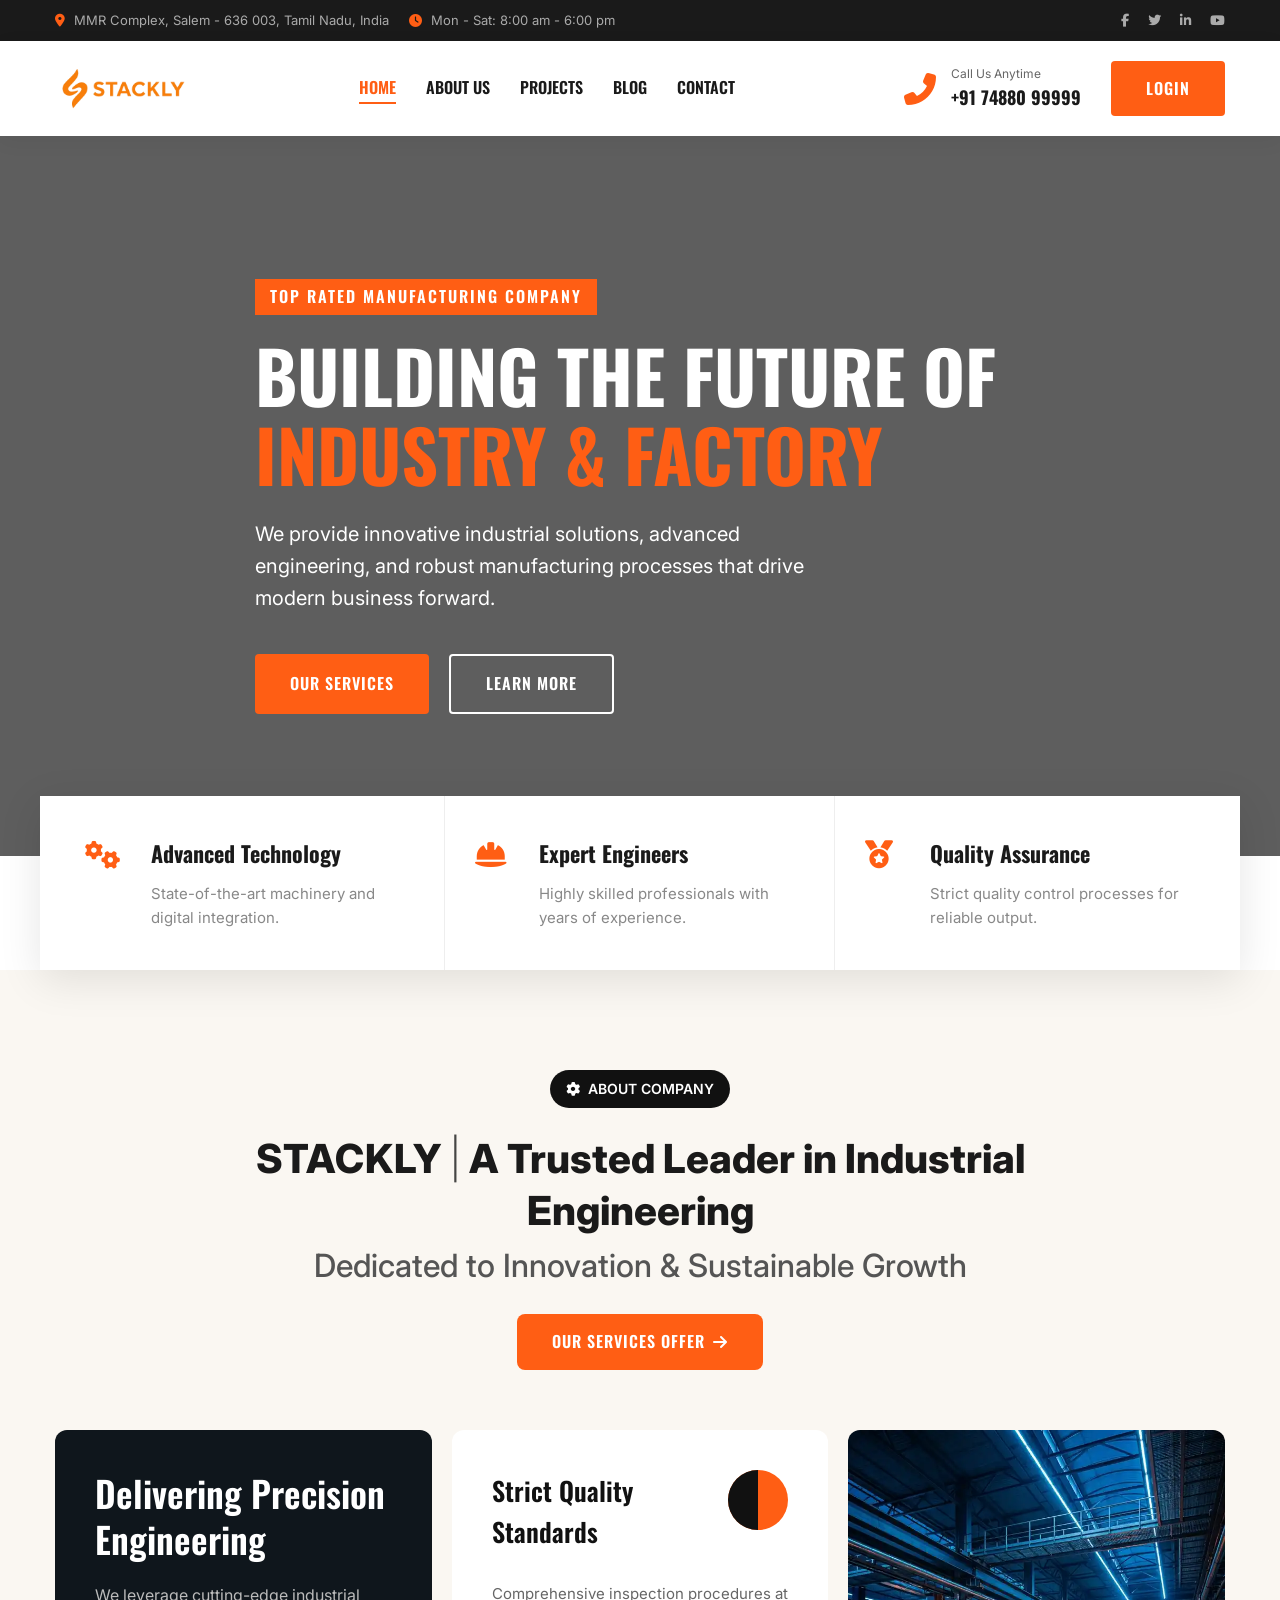
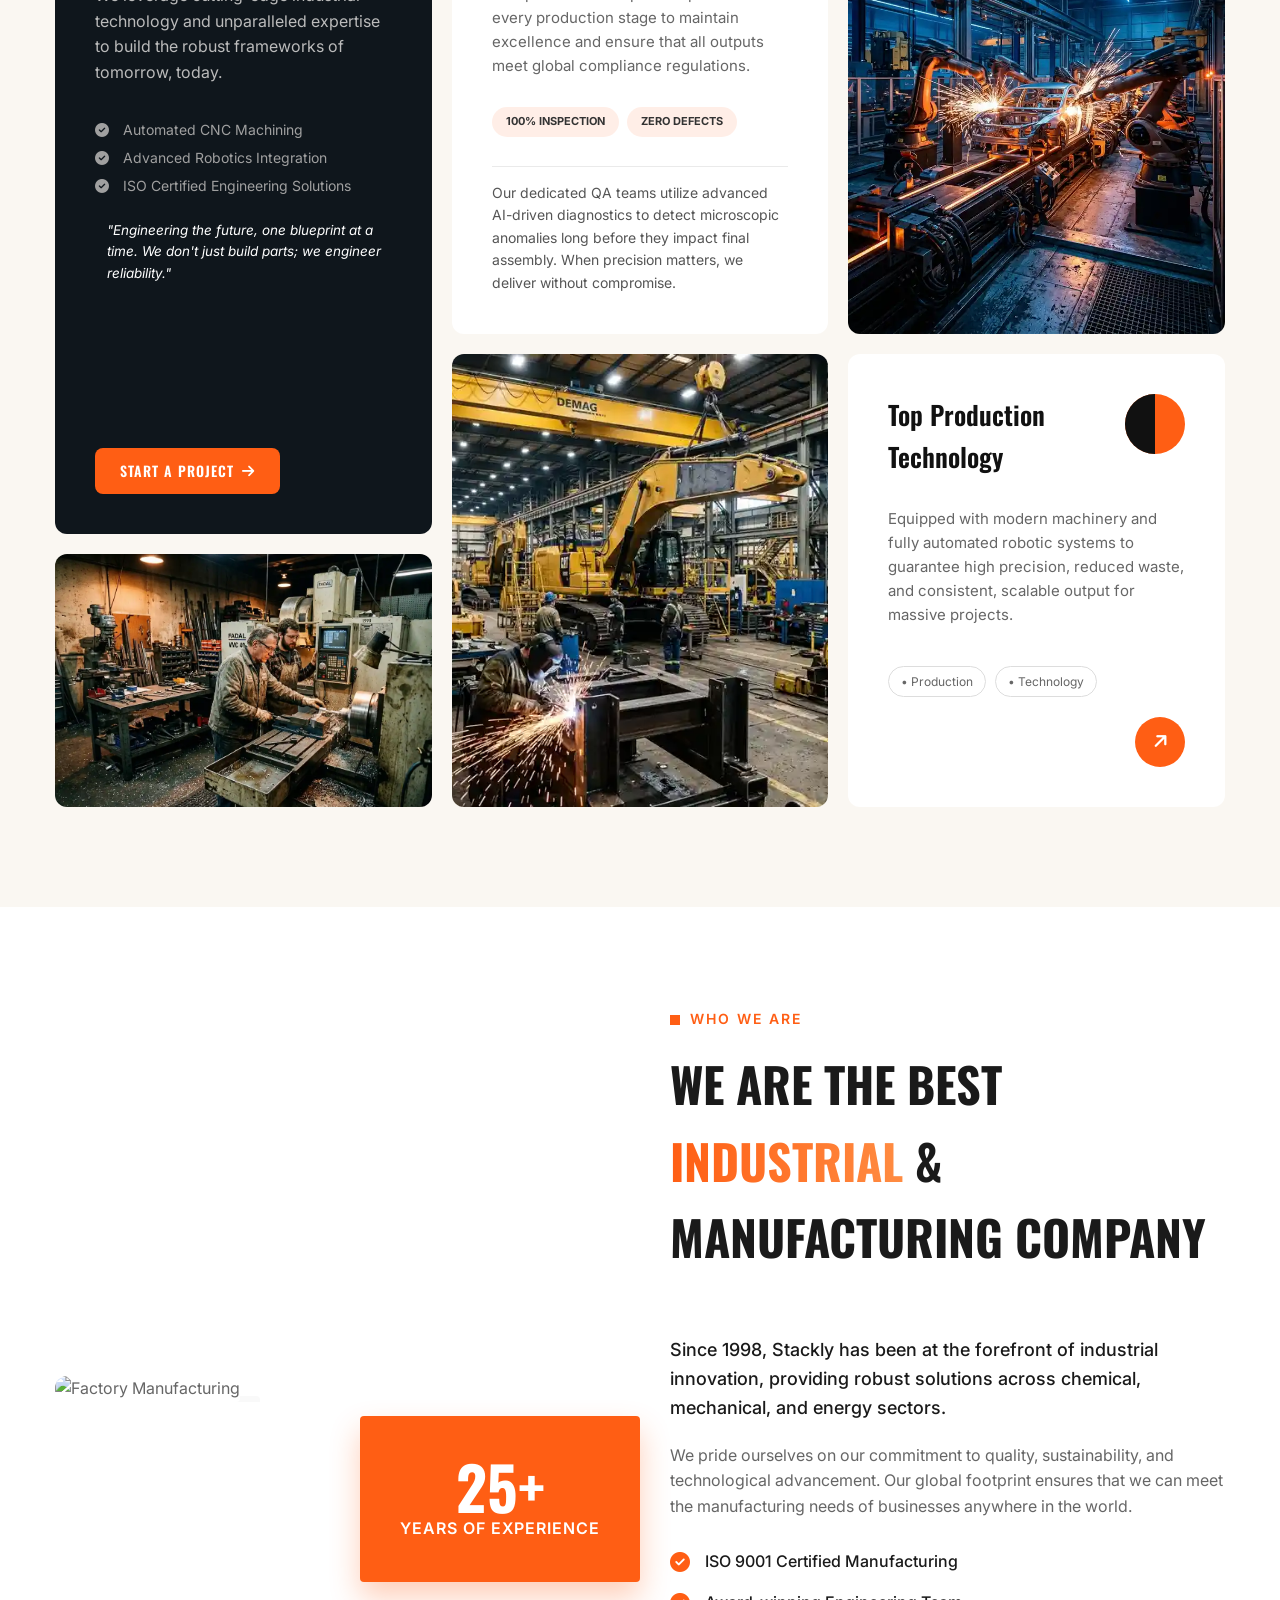
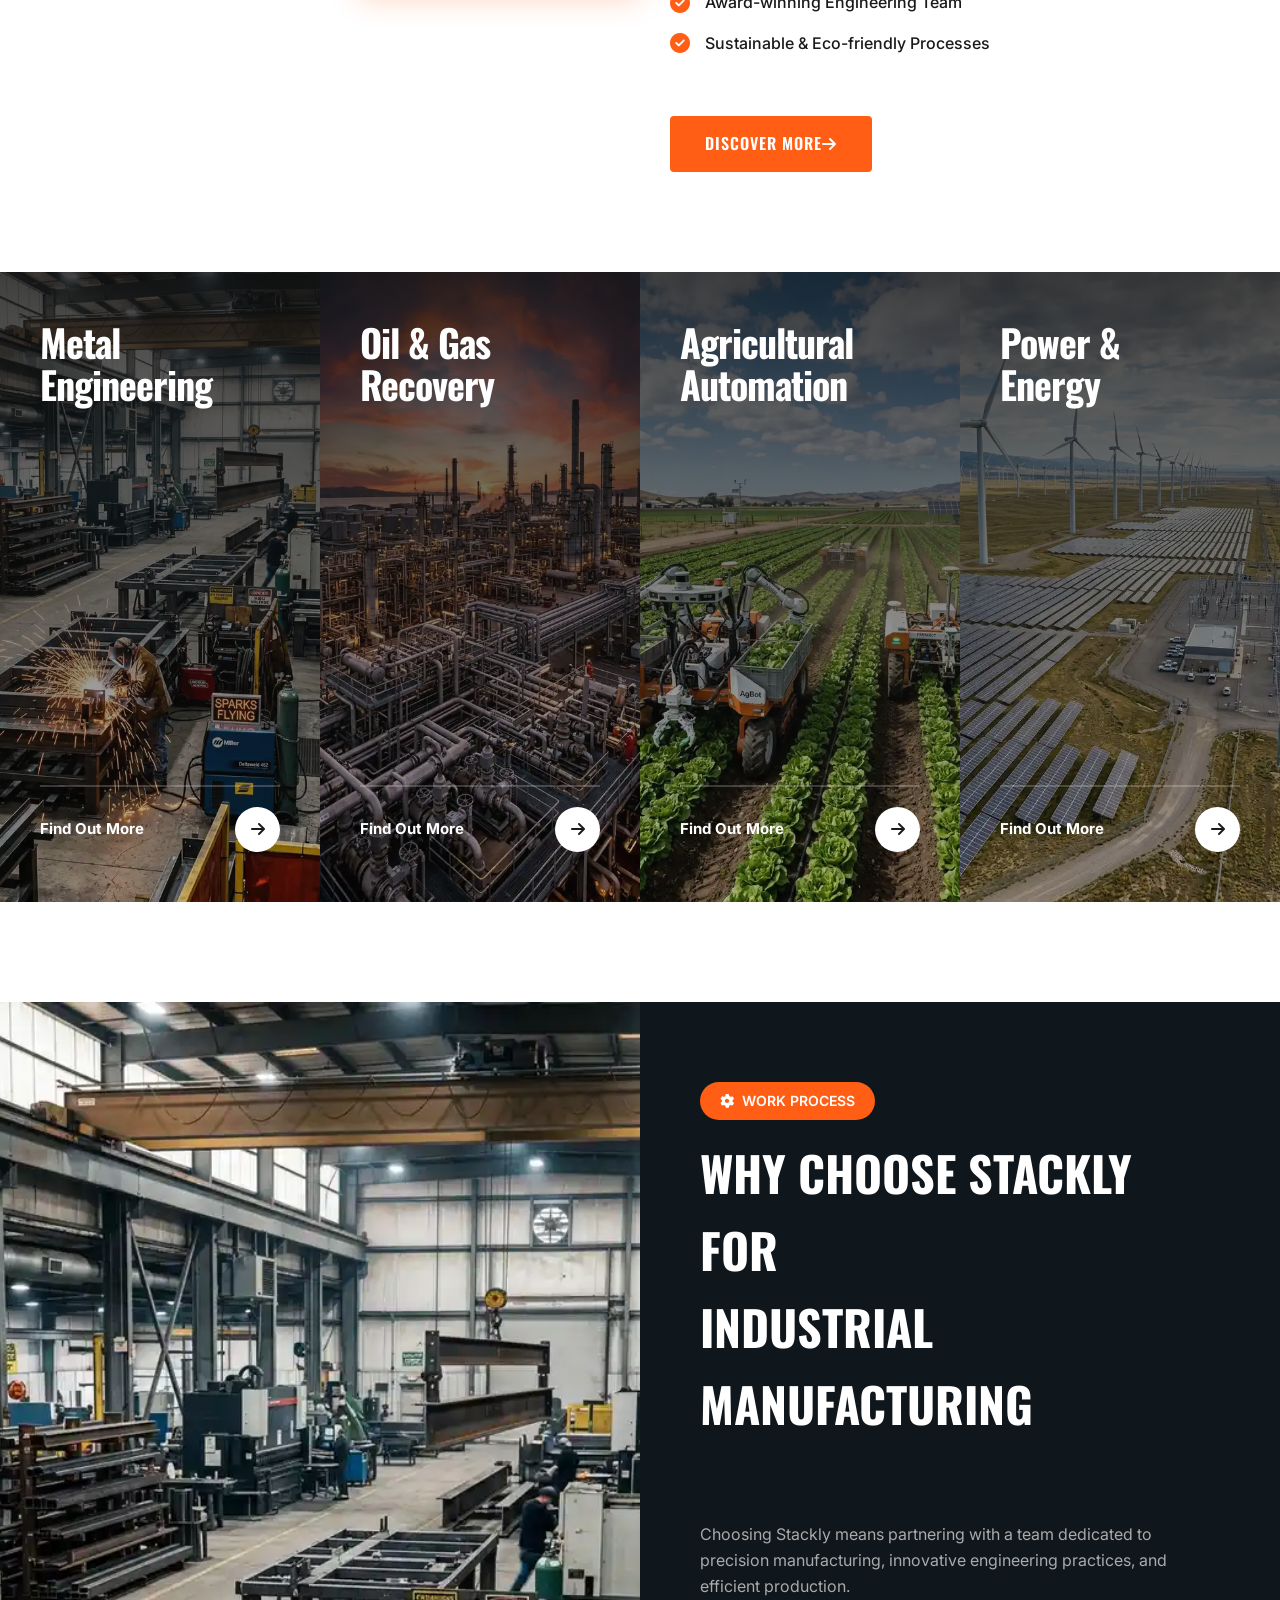
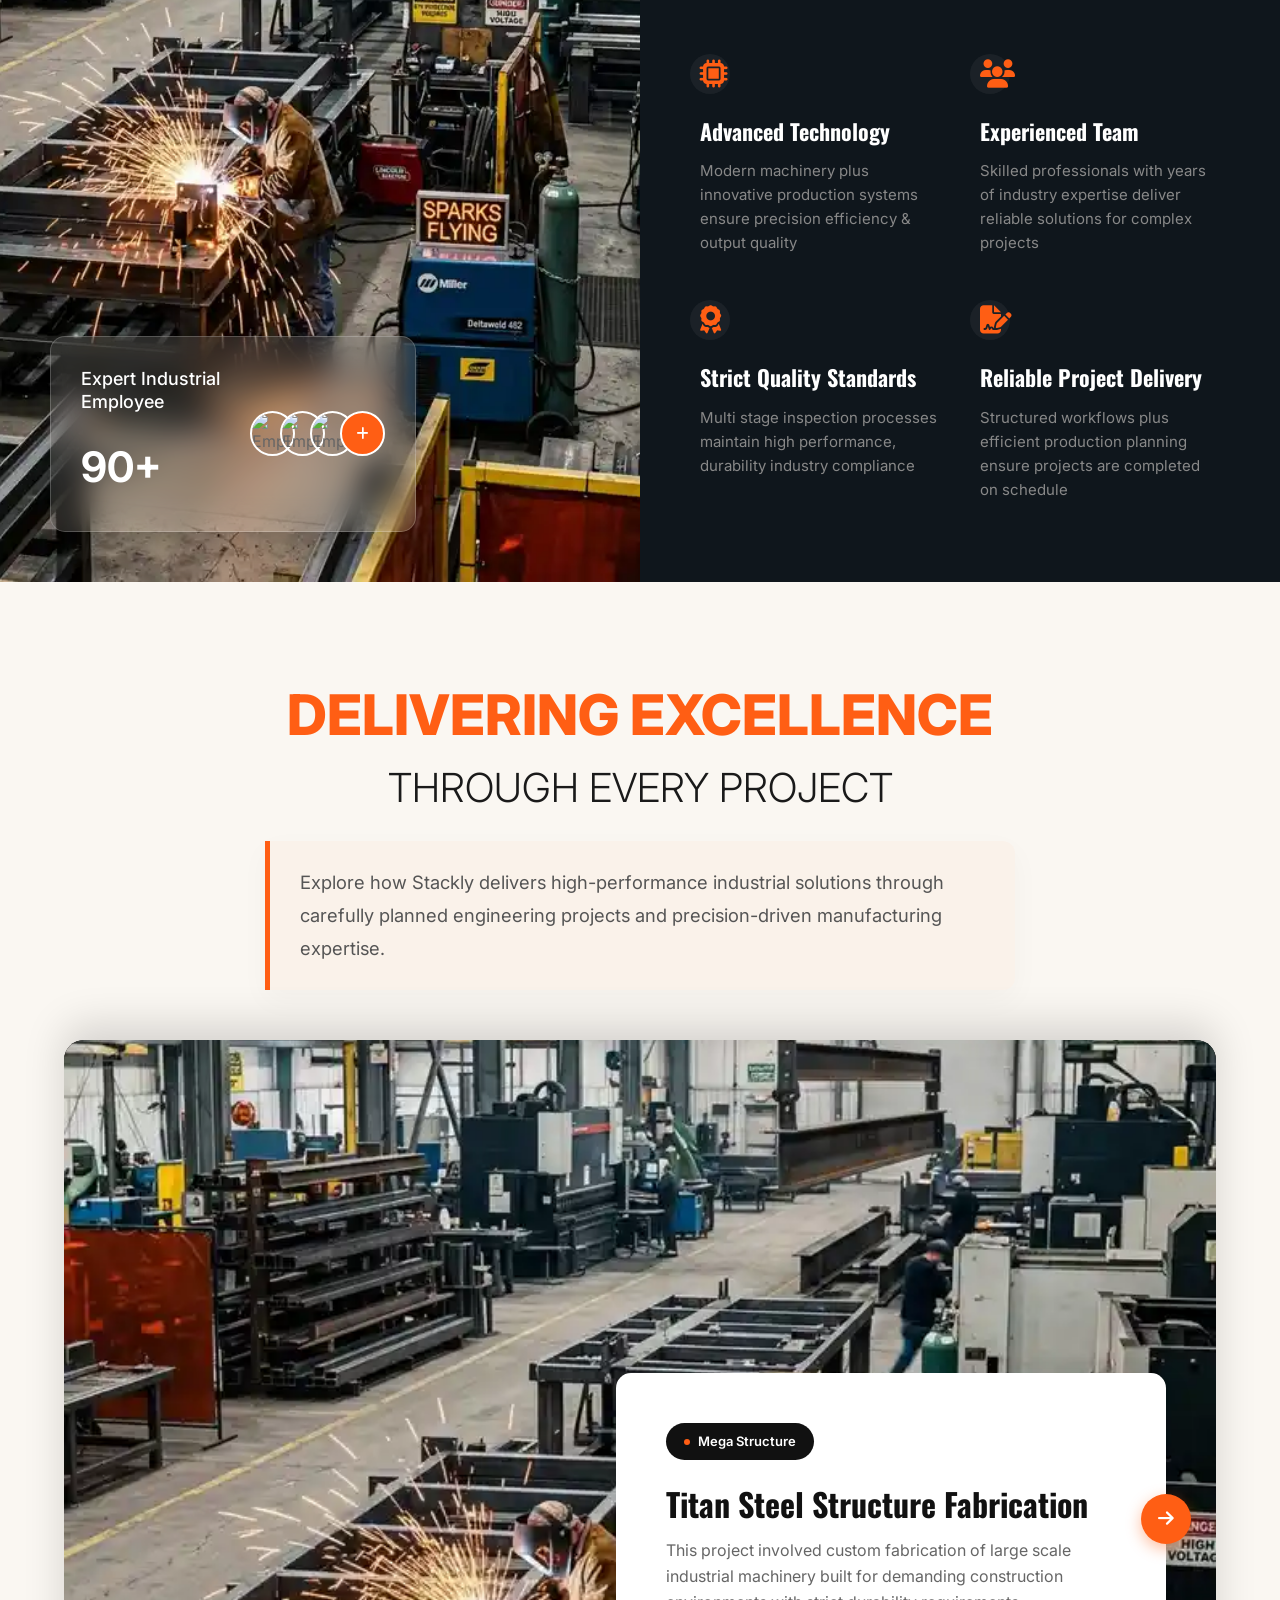
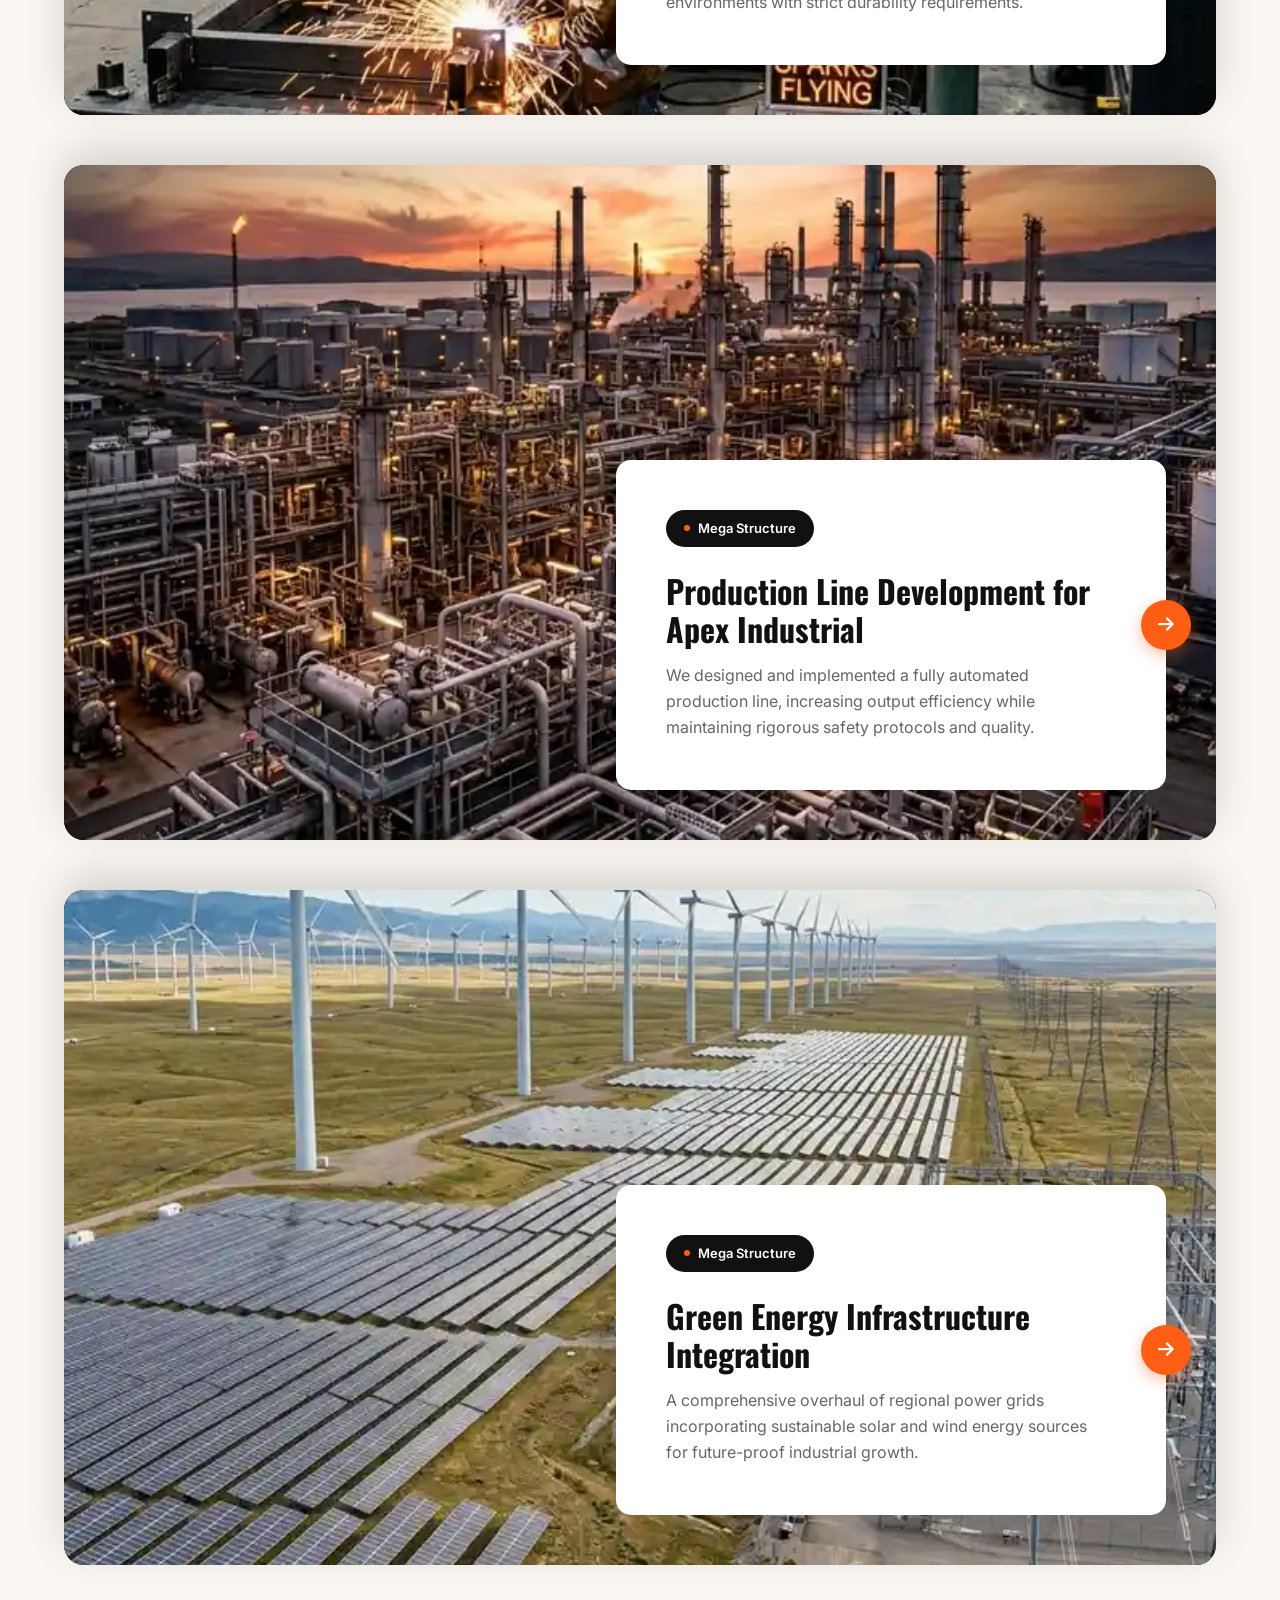
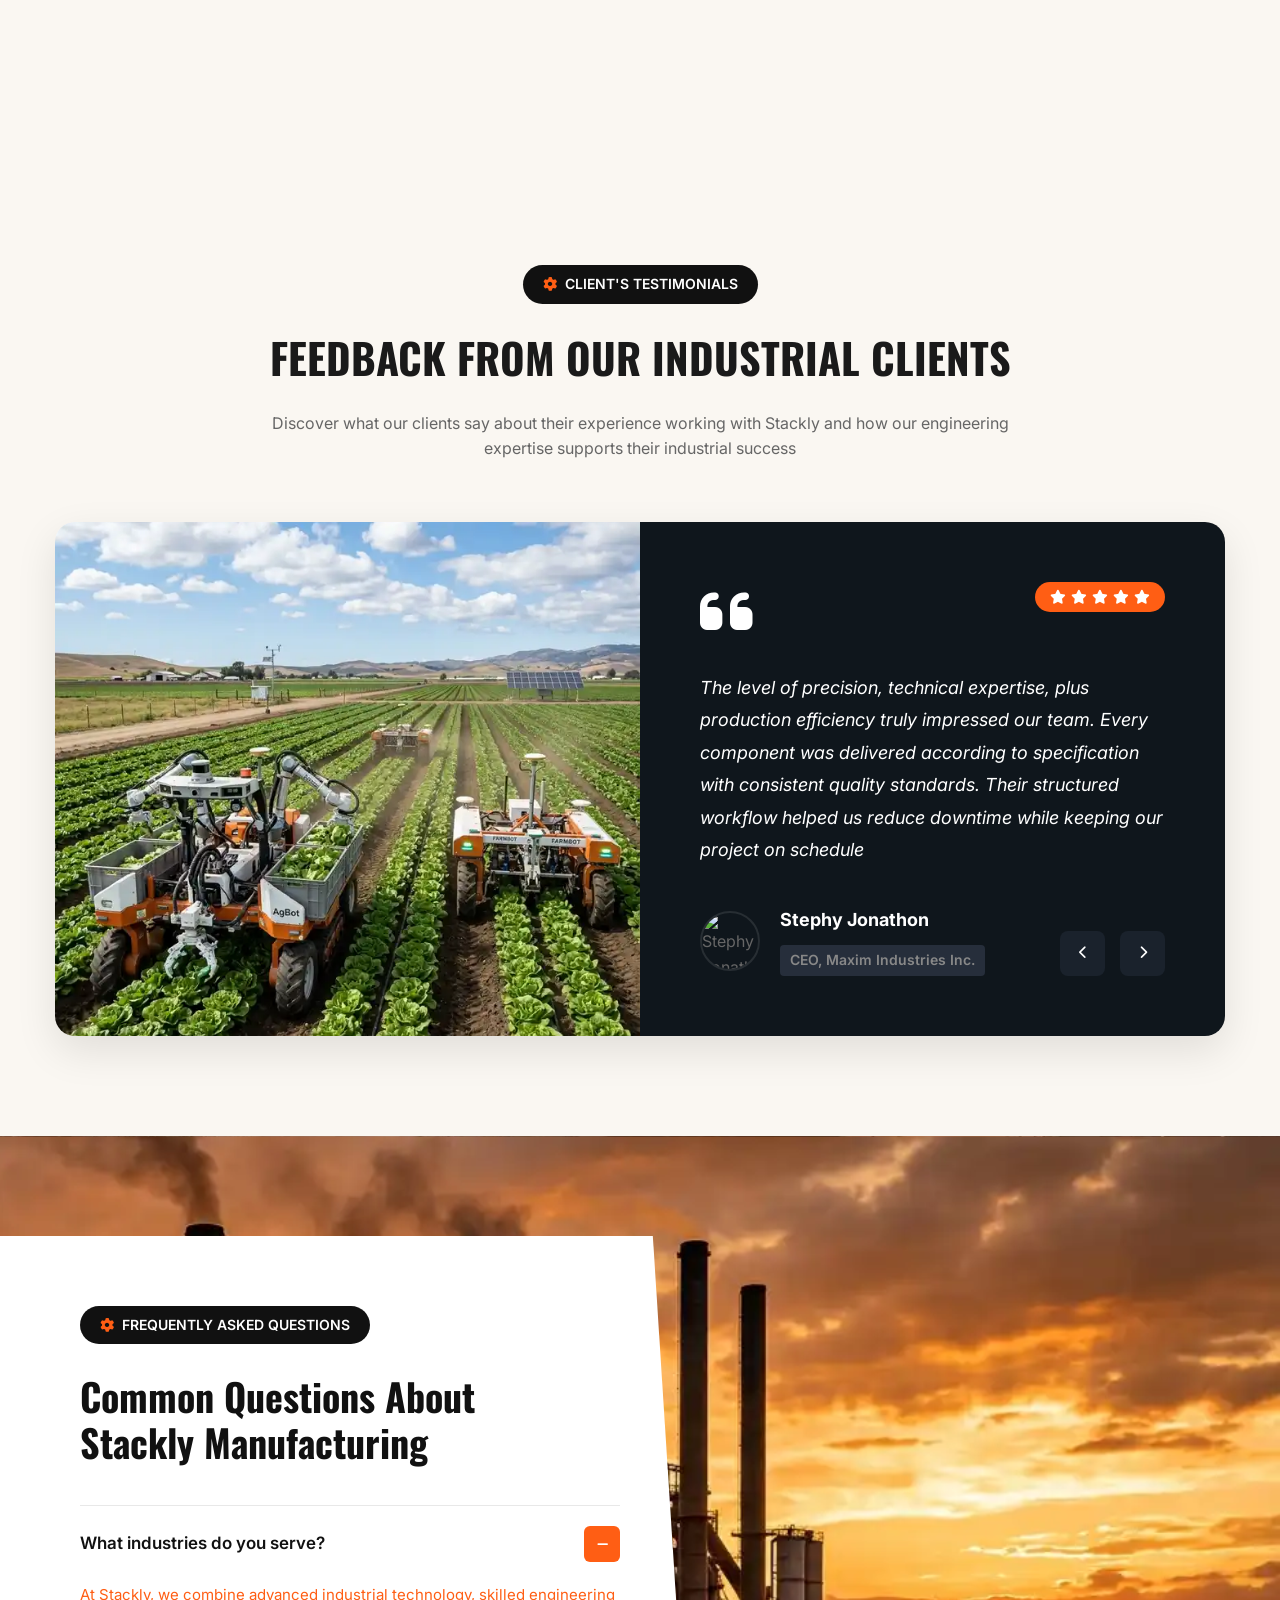
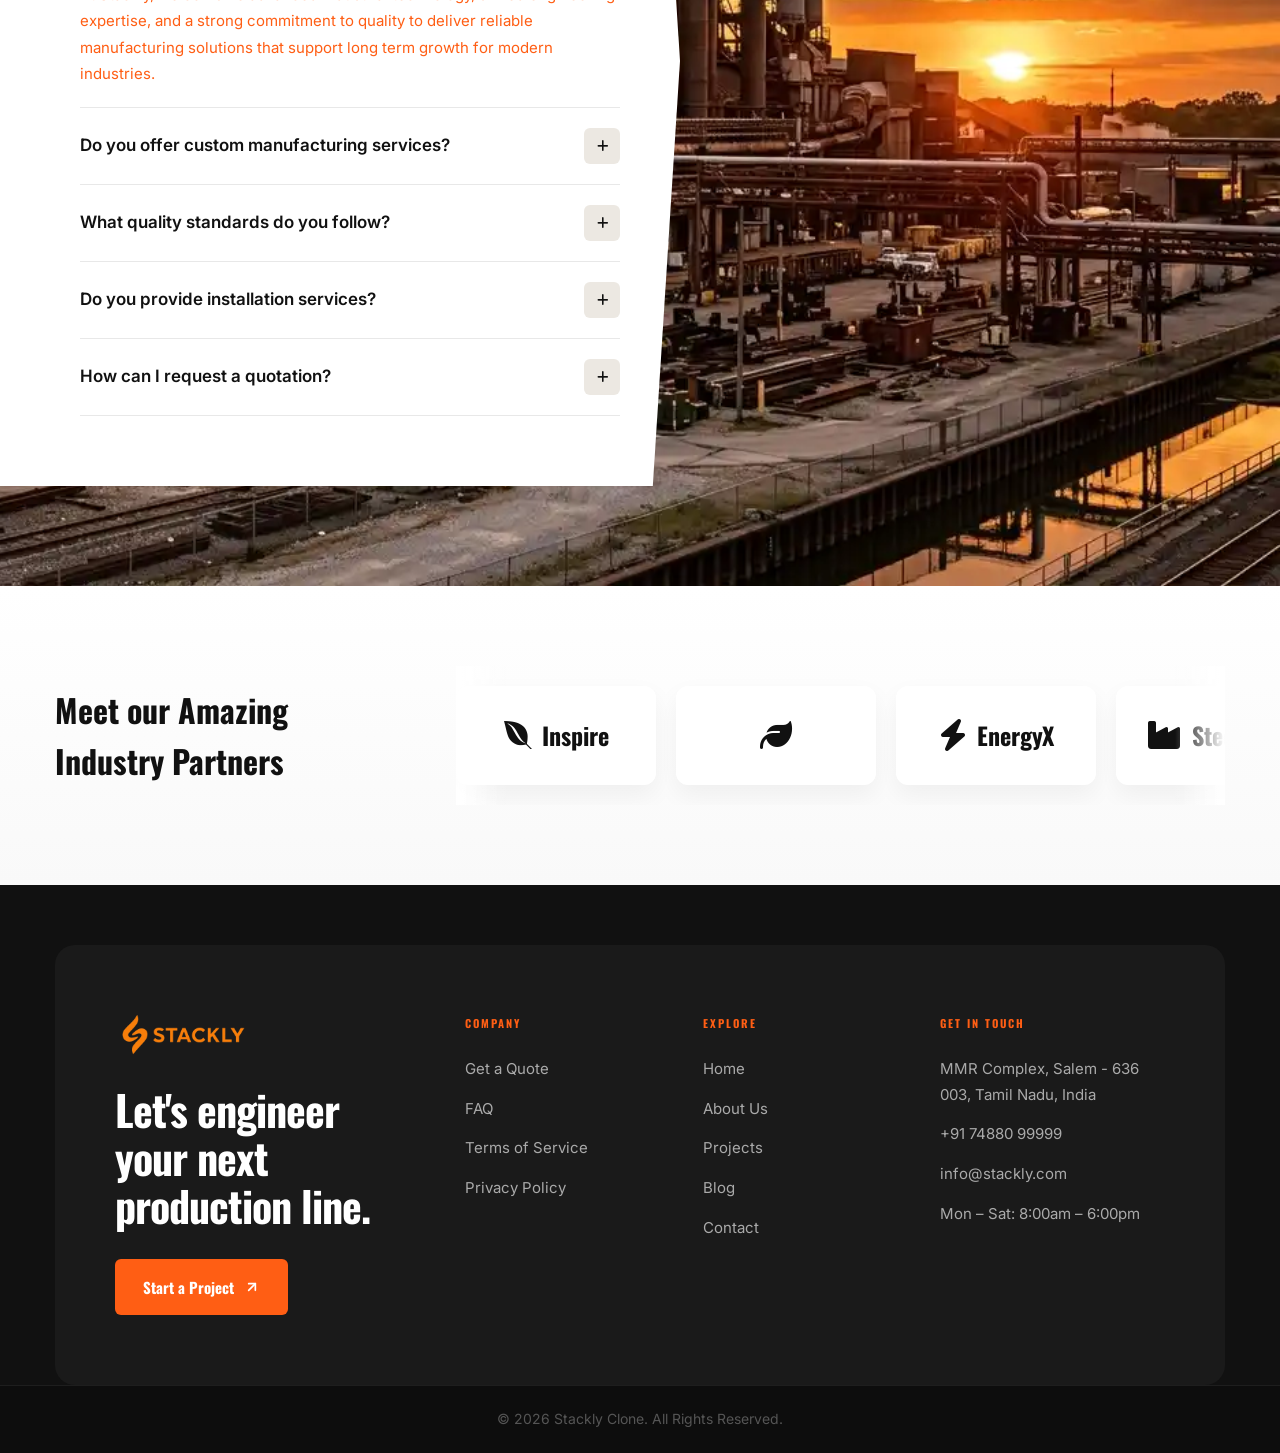
==== index.html @ 50f7a12e "Add files via upload" ====
<!DOCTYPE html>
<html lang="en">
<head>
<meta charset="UTF-8">
<meta name="viewport" content="width=device-width, initial-scale=1.0">
<title>Stackly | Factory & Industrial Manufacturing</title>
<meta name="description" content="A premium industrial and manufacturing WordPress theme clone">
<link rel="stylesheet" href="style.css">
<!-- FontAwesome for icons -->
<link rel="stylesheet" href="https://cdnjs.cloudflare.com/ajax/libs/font-awesome/6.4.0/css/all.min.css">
<!-- Google Fonts -->
<link href="https://fonts.googleapis.com/css2?family=Inter:wght@400;500;600&family=Oswald:wght@500;600;700&display=swap" rel="stylesheet">
</head>
<body>
<!-- Top Bar -->
<div class="top-bar">
<div class="container top-bar-inner">
<div class="top-bar-left">
<p>
<i class="fas fa-map-marker-alt">
</i> MMR Complex, Salem - 636 003, Tamil Nadu, India</p>
<p>
<i class="fas fa-clock">
</i> Mon - Sat: 8:00 am - 6:00 pm</p>
</div>
<div class="top-bar-right">
<a href="404.html">
<i class="fab fa-facebook-f">
</i>
</a>
<a href="404.html">
<i class="fab fa-twitter">
</i>
</a>
<a href="404.html">
<i class="fab fa-linkedin-in">
</i>
</a>
<a href="404.html">
<i class="fab fa-youtube">
</i>
</a>
</div>
</div>
</div>
<!-- Header / Navbar -->
<header class="header" id="header">
<div class="container header-inner">
<div class="logo" style="display:flex;align-items:center;">
<a href="index.html"><img src="images/stackly-logo.webp" alt="Stackly Logo" style="height: 40px; display: block;"></a>
</div>
<nav class="nav-menu">
<ul>
<li>
<a href="index.html" class="active">Home</a>
</li>
<li>
<a href="about.html">About Us</a>
</li>
<li>
<a href="projects.html">Projects</a>
</li>
<li>
<a href="blog.html">Blog</a>
</li>
<li>
<a href="contact.html">Contact</a>
</li>
<li class="mobile-login-item">
<a href="login.html" class="btn btn-primary" style="padding: 10px 30px; font-size: 16px;">Login</a>
</li>
</ul>
</nav>
<div class="header-right">
<div class="contact-info">
<i class="fas fa-phone-alt">
</i>
<div>
<span>Call Us Anytime</span>
<strong>+91 74880 99999</strong>
</div>
</div>
<a href="login.html" class="btn btn-primary">Login</a>
<button class="mobile-menu-btn">
<i class="fas fa-bars">
</i>
</button>
</div>
</div>
</header>
<!-- Hero Section -->
<section id="home" class="hero-section">
<div class="hero-bg">
<video autoplay muted loop playsinline class="hero-video">
<source src="images/manufacturing-video.mp4" type="video/mp4">
</video>
<div class="hero-overlay">
</div>
</div>
<div class="container hero-content">
<span class="subtitle reveal-up" style="--delay: 0.1s">TOP RATED MANUFACTURING COMPANY</span>
<h1 class="reveal-up" style="--delay: 0.3s">Building the Future of <span>Industry & Factory</span>
</h1>
<p class="reveal-up" style="--delay: 0.5s">We provide innovative industrial solutions, advanced engineering, and robust manufacturing processes that drive modern business forward.</p>
<div class="hero-btns reveal-up" style="--delay: 0.7s">
<a href="404.html" class="btn btn-primary">Our Services</a>
<a href="404.html" class="btn btn-outline">Learn More</a>
</div>
</div>
</section>
<!-- Features Section -->
<section class="features-section">
<div class="container features-grid">
<div class="feature-box reveal-up" style="--delay: 0.1s">
<i class="fas fa-cogs feature-icon">
</i>
<div class="feature-text">
<h3>Advanced Technology</h3>
<p>State-of-the-art machinery and digital integration.</p>
</div>
</div>
<div class="feature-box reveal-up" style="--delay: 0.2s">
<i class="fas fa-hard-hat feature-icon">
</i>
<div class="feature-text">
<h3>Expert Engineers</h3>
<p>Highly skilled professionals with years of experience.</p>
</div>
</div>
<div class="feature-box reveal-up" style="--delay: 0.3s">
<i class="fas fa-medal feature-icon">
</i>
<div class="feature-text">
<h3>Quality Assurance</h3>
<p>Strict quality control processes for reliable output.</p>
</div>
</div>
</div>
</section>
<!-- Bento Section -->
<section class="bento-section">
<div class="container">
<div class="bento-header reveal-up">
<div class="badge">
<i class="fas fa-cog">
</i> About Company</div>
<h2 style="font-size: 2.5rem; font-weight: 800; line-height: 1.3; color: #1a1a1a; margin-bottom: 25px;"><span style="color: var(--primary); text-transform: uppercase; letter-spacing: 1px;">Stackly</span> <span style="font-weight: 300; opacity: 0.8;">|</span> A Trusted Leader in Industrial Engineering<br><span style="font-size: 2rem; color: #555; font-weight: 500;">Dedicated to Innovation & Sustainable Growth</span></h2>
<a href="404.html" class="btn btn-primary bento-btn">Our Services Offer <i class="fas fa-arrow-right" style="margin-left: 8px;">
</i>
</a>
</div>
<div class="bento-grid">
<!-- Col 1 -->
<div class="bento-card bento-dark reveal-up" style="--delay: 0.1s">
<div class="bento-text-wrapper">
<h3 class="bento-title">Delivering Precision Engineering</h3>
<p class="bento-desc">We leverage cutting-edge industrial technology and unparalleled expertise to build the robust frameworks of tomorrow, today.</p>
<ul style="list-style: none; padding: 0; margin-top: 20px; margin-bottom: 20px; color: #a0a0a0; font-size: 14px; line-height: 2;">
    <li><i class="fas fa-check-circle" style="color: var(--primary); margin-right: 10px;"></i> Automated CNC Machining</li>
    <li><i class="fas fa-check-circle" style="color: var(--primary); margin-right: 10px;"></i> Advanced Robotics Integration</li>
    <li><i class="fas fa-check-circle" style="color: var(--primary); margin-right: 10px;"></i> ISO Certified Engineering Solutions</li>
</ul>
<p style="margin-top: 15px; font-size: 13.5px; color: #fff; border-left: 3px solid var(--primary); padding-left: 12px; font-style: italic;">"Engineering the future, one blueprint at a time. We don't just build parts; we engineer reliability."</p>
</div>
<a href="404.html" class="btn btn-primary btn-sm">Start A Project <i class="fas fa-arrow-right" style="margin-left: 8px;">
</i>
</a>
</div>
<div class="bento-card bento-image reveal-up" style="--delay: 0.2s">
<img src="images/about_factory.webp" alt="Pipes">
</div>
<!-- Col 2 -->
<div class="bento-card bento-light reveal-up" style="--delay: 0.3s">
<div class="card-top">
<h3 class="bento-title">Strict Quality Standards</h3>
<div class="graphic-circle">
</div>
</div>
<p class="bento-desc" style="margin-bottom: 15px;">Comprehensive inspection procedures at every production stage to maintain excellence and ensure that all outputs meet global compliance regulations.</p>
<div style="margin-bottom: 15px; display: flex; gap: 8px; flex-wrap: wrap;">
    <span style="background: rgba(255,94,20,0.1); color: var(--primary); padding: 6px 14px; border-radius: 20px; font-size: 11px; font-weight: 700; text-transform: uppercase;">100% Inspection</span>
    <span style="background: rgba(255,94,20,0.1); color: var(--primary); padding: 6px 14px; border-radius: 20px; font-size: 11px; font-weight: 700; text-transform: uppercase;">Zero Defects</span>
</div>
<p style="font-size: 14px; color: #555; line-height: 1.6; border-top: 1px solid #eaeaea; padding-top: 15px;">Our dedicated QA teams utilize advanced AI-driven diagnostics to detect microscopic anomalies long before they impact final assembly. When precision matters, we deliver without compromise.</p>
</div>
<div class="bento-card bento-image bento-tall reveal-up" style="--delay: 0.4s">
<img src="images/proj_machinery.webp" alt="Grinder">
</div>
<!-- Col 3 -->
<div class="bento-card bento-image reveal-up" style="--delay: 0.5s">
<img src="images/solution-robotics.webp" alt="Oil Rig">
</div>
<div class="bento-card bento-light reveal-up" style="--delay: 0.6s">
<div class="card-top">
<h3 class="bento-title">Top Production Technology</h3>
<div class="graphic-circle">
</div>
</div>
<p class="bento-desc">Equipped with modern machinery and fully automated robotic systems to guarantee high precision, reduced waste, and consistent, scalable output for massive projects.</p>
<div class="tags">
<span>&bull; Production</span>
<span>&bull; Technology</span>
</div>
<a href="404.html" class="round-btn">
<i class="fas fa-arrow-up" style="transform: rotate(45deg);">
</i>
</a>
</div>
</div>
</div>
</section>
<!-- About Section -->
<section id="about" class="about-section">
<div class="container about-inner">
<div class="about-image reveal-up">
<div class="image-zoom-wrapper">
<img src="https://images.unsplash.com/photo-1581091226825-a6a2a5aee158?w=600&h=800&fit=crop&q=80" alt="Factory Manufacturing" class="zoom-img">
</div>
<div class="experience-badge interactive-badge">
<span class="years">25+</span>
<span class="text">Years Of Experience</span>
</div>
</div>
<div class="about-content reveal-up" style="--delay: 0.2s">
<div class="section-header align-left">
<div class="subtitle fade-slide-text">
<span class="icon-square">
</span> WHO WE ARE</div>
<h2 class="title fade-slide-text" style="--delay: 0.1s">We Are The Best <span class="gradient-text">Industrial</span> & Manufacturing Company</h2>
</div>
<p class="lead-text fade-slide-text" style="--delay: 0.2s">Since 1998, Stackly has been at the forefront of industrial innovation, providing robust solutions across chemical, mechanical, and energy sectors.</p>
<p class="fade-slide-text" style="--delay: 0.3s">We pride ourselves on our commitment to quality, sustainability, and technological advancement. Our global footprint ensures that we can meet the manufacturing needs of businesses anywhere in the world.</p>
<ul class="about-list fade-slide-text" style="--delay: 0.4s">
<li>
<i class="fas fa-check-circle pulse-icon">
</i> ISO 9001 Certified Manufacturing</li>
<li>
<i class="fas fa-check-circle pulse-icon">
</i> Award-winning Engineering Team</li>
<li>
<i class="fas fa-check-circle pulse-icon">
</i> Sustainable & Eco-friendly Processes</li>
</ul>
<a href="404.html" class="btn btn-primary mt-30 fade-slide-text" style="--delay: 0.5s">Discover More <i class="fas fa-arrow-right">
</i>
</a>
</div>
</div>
</section>
<!-- Full-Width Solutions Section -->
<section id="solutions" class="full-solutions-section">
<div class="full-solutions-grid">
<!-- Card 1 -->
<div class="full-solution-card reveal-up" style="background-image: url('images/solution-metal.webp'); --delay: 0.1s">
<div class="overlay">
</div>
<div class="card-content-top">
<h3 class="solution-title">Metal<br>Engineering</h3>
<p class="hover-content">Precision metal fabrication and industrial welding services for heavy machinery and infrastructure.</p>
</div>
<div class="solution-footer">
<span class="find-out">Find Out More</span>
<a href="404.html" class="arrow-btn">
<i class="fas fa-arrow-right">
</i>
</a>
</div>
</div>
<!-- Card 2 -->
<div class="full-solution-card reveal-up" style="background-image: url('images/solution-oil.webp'); --delay: 0.2s">
<div class="overlay">
</div>
<div class="card-content-top">
<h3 class="solution-title">Oil & Gas<br>Recovery</h3>
<p class="hover-content">Advanced extraction technologies and pipeline management for sustainable energy recovery.</p>
</div>
<div class="solution-footer">
<span class="find-out">Find Out More</span>
<a href="404.html" class="arrow-btn">
<i class="fas fa-arrow-right">
</i>
</a>
</div>
</div>
<!-- Card 3 -->
<div class="full-solution-card reveal-up" style="background-image: url('images/solution-agri.webp'); --delay: 0.3s">
<div class="overlay">
</div>
<div class="card-content-top">
<h3 class="solution-title">Agricultural<br>Automation</h3>
<p class="hover-content">Automated robotic systems designed to optimize large-scale farming and food production.</p>
</div>
<div class="solution-footer">
<span class="find-out">Find Out More</span>
<a href="404.html" class="arrow-btn">
<i class="fas fa-arrow-right">
</i>
</a>
</div>
</div>
<!-- Card 4 -->
<div class="full-solution-card reveal-up" style="background-image: url('images/solution-power.webp'); --delay: 0.4s">
<div class="overlay">
</div>
<div class="card-content-top">
<h3 class="solution-title">Power &<br>Energy</h3>
<p class="hover-content">Comprehensive engineering for solar, wind, and traditional power plant grids.</p>
</div>
<div class="solution-footer">
<span class="find-out">Find Out More</span>
<a href="404.html" class="arrow-btn">
<i class="fas fa-arrow-right">
</i>
</a>
</div>
</div>
<!-- Card 5 -->
<div class="full-solution-card reveal-up" style="background-image: url('images/solution-chemical.webp'); --delay: 0.1s">
<div class="overlay">
</div>
<div class="card-content-top">
<h3 class="solution-title">Chemical<br>Processing</h3>
<p class="hover-content">Safe and efficient chemical refining processes adhering to strict global ISO standards.</p>
</div>
<div class="solution-footer">
<span class="find-out">Find Out More</span>
<a href="404.html" class="arrow-btn">
<i class="fas fa-arrow-right">
</i>
</a>
</div>
</div>
<!-- Card 6 -->
<div class="full-solution-card reveal-up" style="background-image: url('images/solution-civil.webp'); --delay: 0.2s">
<div class="overlay">
</div>
<div class="card-content-top">
<h3 class="solution-title">Civil<br>Engineering</h3>
<p class="hover-content">Structural design and heavy construction management for industrial facilities.</p>
</div>
<div class="solution-footer">
<span class="find-out">Find Out More</span>
<a href="404.html" class="arrow-btn">
<i class="fas fa-arrow-right">
</i>
</a>
</div>
</div>
<!-- Card 7 -->
<div class="full-solution-card reveal-up" style="background-image: url('images/solution-robotics.webp'); --delay: 0.3s">
<div class="overlay">
</div>
<div class="card-content-top">
<h3 class="solution-title">Robotics<br>Assembly</h3>
<p class="hover-content">End-to-end robotic assembly line integration to maximize factory floor efficiency.</p>
</div>
<div class="solution-footer">
<span class="find-out">Find Out More</span>
<a href="404.html" class="arrow-btn">
<i class="fas fa-arrow-right">
</i>
</a>
</div>
</div>
<!-- Card 8 -->
<div class="full-solution-card reveal-up" style="background-image: url('images/solution-material.webp'); --delay: 0.4s">
<div class="overlay">
</div>
<div class="card-content-top">
<h3 class="solution-title">Material<br>Science</h3>
<p class="hover-content">Research and development of advanced composite materials for modern construction.</p>
</div>
<div class="solution-footer">
<span class="find-out">Find Out More</span>
<a href="404.html" class="arrow-btn">
<i class="fas fa-arrow-right">
</i>
</a>
</div>
</div>
</div>
</section>
<!-- Why Choose Us Section -->
<section id="why-choose-us" class="why-choose-section">
<div class="why-container">
<div class="why-left reveal-up">
<img src="images/solution-metal.webp" alt="Industrial Worker" class="why-bg-img">
<div class="glass-card">
<div class="glass-content">
<h3>Expert Industrial<br>Employee</h3>
<div class="glass-stats">
<h2>90+</h2>
</div>
</div>
<div class="glass-avatars">
<!-- Using Unsplash source for avatars, or generic placeholder if network fails -->
<img src="https://images.unsplash.com/photo-1507003211169-0a1dd7228f2d?w=100&h=100&fit=crop" alt="Employee" class="avatar">
<img src="https://images.unsplash.com/photo-1573496359142-b8d87734a5a2?w=100&h=100&fit=crop" alt="Employee" class="avatar">
<img src="https://images.unsplash.com/photo-1560250097-0b93528c311a?w=100&h=100&fit=crop" alt="Employee" class="avatar">
<div class="avatar-plus">
<i class="fas fa-plus">
</i>
</div>

</div>
</div>
</div>
<div class="why-right reveal-up" style="--delay: 0.2s">
<div class="section-header align-left">
<div class="badge-orange">
<i class="fas fa-cog">
</i> Work Process</div>
<h2 class="title text-white" style="margin-top: 15px; margin-bottom: 20px;">Why Choose Stackly for<br>Industrial Manufacturing</h2>
</div>
<p class="why-lead">Choosing Stackly means partnering with a team dedicated to precision manufacturing, innovative engineering practices, and efficient production.</p>
<div class="why-features-grid">
<div class="why-feature">
<div class="feature-icon">
<i class="fas fa-microchip">
</i>
</div>
<div class="feature-text">
<h4>Advanced Technology</h4>
<p>Modern machinery plus innovative production systems ensure precision efficiency & output quality</p>
</div>
</div>
<div class="why-feature">
<div class="feature-icon">
<i class="fas fa-users">
</i>
</div>
<div class="feature-text">
<h4>Experienced Team</h4>
<p>Skilled professionals with years of industry expertise deliver reliable solutions for complex projects</p>
</div>
</div>
<div class="why-feature">
<div class="feature-icon">
<i class="fas fa-award">
</i>
</div>
<div class="feature-text">
<h4>Strict Quality Standards</h4>
<p>Multi stage inspection processes maintain high performance, durability industry compliance</p>
</div>
</div>
<div class="why-feature">
<div class="feature-icon">
<i class="fas fa-file-signature">
</i>
</div>
<div class="feature-text">
<h4>Reliable Project Delivery</h4>
<p>Structured workflows plus efficient production planning ensure projects are completed on schedule</p>
</div>
</div>
</div>
</div>
</div>
</section>
<!-- Sticky Scroll Stacking Cards Section -->
<section id="featured-projects" class="sticky-projects-section">
<div class="container" style="text-align: center; margin-bottom: 50px;">
<h2 class="title" style="font-size: 3.5rem; font-weight: 800; margin-bottom: 25px; line-height: 1.2; text-transform: uppercase;"><span style="color: var(--primary-color);">Delivering Excellence</span><br><span style="font-size: 2.5rem; color: #1a1a1a; font-weight: 300;">Through Every Project</span></h2>
<p style="color: #555; max-width: 750px; margin: 0 auto; font-size: 1.15rem; line-height: 1.8; border-left: 5px solid var(--primary-color); text-align: left; background: rgba(255,94,20,0.03); padding: 25px 30px; border-radius: 0 12px 12px 0; box-shadow: 0 10px 30px rgba(0,0,0,0.03);">Explore how Stackly delivers high-performance industrial solutions through carefully planned engineering projects and precision-driven manufacturing expertise.</p>
</div>
<div class="stacking-cards-container">
<!-- Card 1 -->
<div class="stack-card" style="top: 80px; z-index: 1;">
<div class="stack-card-inner">
<img src="images/solution-metal.webp" alt="Titan Steel Structure" class="stack-bg">
<div class="stack-content">
<span class="stack-badge">
<span class="dot">
</span> Mega Structure</span>
<h3>Titan Steel Structure Fabrication</h3>
<p>This project involved custom fabrication of large scale industrial machinery built for demanding construction environments with strict durability requirements.</p>
<a href="404.html" class="stack-btn">
<i class="fas fa-arrow-right">
</i>
</a>
</div>
</div>
</div>
<!-- Card 2 -->
<div class="stack-card" style="top: 110px; z-index: 2;">
<div class="stack-card-inner">
<img src="images/solution-oil.webp" alt="Refinery Expansion" class="stack-bg">
<div class="stack-content">
<span class="stack-badge">
<span class="dot">
</span> Mega Structure</span>
<h3>Production Line Development for Apex Industrial</h3>
<p>We designed and implemented a fully automated production line, increasing output efficiency while maintaining rigorous safety protocols and quality.</p>
<a href="404.html" class="stack-btn">
<i class="fas fa-arrow-right">
</i>
</a>
</div>
</div>
</div>
<!-- Card 3 -->
<div class="stack-card" style="top: 140px; z-index: 3;">
<div class="stack-card-inner">
<img src="images/solution-power.webp" alt="Power Grid" class="stack-bg">
<div class="stack-content">
<span class="stack-badge">
<span class="dot">
</span> Mega Structure</span>
<h3>Green Energy Infrastructure Integration</h3>
<p>A comprehensive overhaul of regional power grids incorporating sustainable solar and wind energy sources for future-proof industrial growth.</p>
<a href="404.html" class="stack-btn">
<i class="fas fa-arrow-right">
</i>
</a>
</div>
</div>
</div>
</div>
</section>
<!-- Testimonials Section -->
<section id="testimonials" class="testimonials-section">
<div class="container">
<div class="section-header text-center reveal-up">
<div class="badge-dark">
<i class="fas fa-cog text-orange">
</i> Client's Testimonials</div>
<h2 class="title" style="margin-top: 20px; font-size: 42px;">Feedback from Our Industrial Clients</h2>
<p style="color: #666; max-width: 800px; margin: 20px auto;">Discover what our clients say about their experience working with Stackly and how our engineering expertise supports their industrial success</p>
</div>
<div class="testi-container reveal-up" style="--delay: 0.2s">
<div class="testi-left">
<img src="images/solution-agri.webp" alt="Client Testimonial" class="testi-bg" id="testi-main-img">
</div>
<div class="testi-right">
<div class="testi-top-row">
<div class="quote-icon-new">
<i class="fas fa-quote-left">
</i>
</div>
<div class="reviews-badge">
<i class="fas fa-star">
</i>
<i class="fas fa-star">
</i>
<i class="fas fa-star">
</i>
<i class="fas fa-star">
</i>
<i class="fas fa-star">
</i>
</div>
</div>
<div id="testimonial-slider">
<div class="testimonial-slide active" data-img="images/solution-agri.webp">
<p class="testi-text">The level of precision, technical expertise, plus production efficiency truly impressed our team. Every component was delivered according to specification with consistent quality standards. Their structured workflow helped us reduce downtime while keeping our project on schedule</p>
<div class="client-info">
<img src="https://images.unsplash.com/photo-1573496359142-b8d87734a5a2?w=150&h=150&fit=crop" alt="Stephy Jonathon" class="client-avatar">
<div class="client-details">
<h4>Stephy Jonathon</h4>
<span class="job-badge">CEO, Maxim Industries Inc.</span>
</div>
</div>
</div>
<div class="testimonial-slide" data-img="images/solution-oil.webp">
<p class="testi-text">SteelNova consistently delivers exceptional manufacturing quality with a strong focus on precision and performance. Their engineering team understood our technical requirements from the beginning and executed the project with remarkable efficiency</p>
<div class="client-info">
<img src="https://images.unsplash.com/photo-1560250097-0b93528c311a?w=150&h=150&fit=crop" alt="Daniel Carter" class="client-avatar">
<div class="client-details">
<h4>Daniel Carter</h4>
<span class="job-badge">CEO, Maxim Industries Inc.</span>
</div>
</div>
</div>
<div class="testimonial-slide" data-img="images/solution-metal.webp">
<p class="testi-text">Partnering with SteelNova has been a highly positive experience for our organization. Their structured process, clear communication, and commitment to quality made the entire project smooth and reliable. We especially value their ability to deliver consistent results while meeting tight deadlines</p>
<div class="client-info">
<img src="https://images.unsplash.com/photo-1507003211169-0a1dd7228f2d?w=150&h=150&fit=crop" alt="Marvin Grant" class="client-avatar">
<div class="client-details">
<h4>Marvin Grant</h4>
<span class="job-badge">CEO, Sedun Industries Inc.</span>
</div>
</div>
</div>
</div>
<div class="testi-nav-bottom">
<button class="nav-btn-square" id="testi-prev">
<i class="fas fa-chevron-left">
</i>
</button>
<button class="nav-btn-square" id="testi-next">
<i class="fas fa-chevron-right">
</i>
</button>
</div>
</div>
</div>
</div>
</section>
<!-- FAQ Section -->
<section id="faq" class="faq-section">
<!-- Full bleed background image -->
<div class="faq-bg-img">
</div>
<!-- Floating white card on the left -->
<div class="faq-card reveal-up">
<div class="badge-dark" style="margin-bottom: 30px;">
<i class="fas fa-cog text-orange">
</i> Frequently Asked Questions</div>
<h2 class="faq-title">Common Questions About<br>Stackly Manufacturing</h2>
<div class="faq-list">
<div class="faq-item open">
<div class="faq-question">
<span>What industries do you serve?</span>
<button class="faq-toggle">
<i class="fas fa-minus">
</i>
</button>
</div>
<div class="faq-answer">
<p>At Stackly, we combine advanced industrial technology, skilled engineering expertise, and a strong commitment to quality to deliver reliable manufacturing solutions that support long term growth for modern industries.</p>
</div>
</div>
<div class="faq-item">
<div class="faq-question">
<span>Do you offer custom manufacturing services?</span>
<button class="faq-toggle">
<i class="fas fa-plus">
</i>
</button>
</div>
<div class="faq-answer">
<p>Yes, we specialize in fully custom fabrication services tailored to your project specifications. From design consultation through final delivery, our team works with you to produce components that meet your exact structural, dimensional, and material requirements.</p>
</div>
</div>
<div class="faq-item">
<div class="faq-question">
<span>What quality standards do you follow?</span>
<button class="faq-toggle">
<i class="fas fa-plus">
</i>
</button>
</div>
<div class="faq-answer">
<p>Our manufacturing processes adhere to ISO 9001 certified quality management systems. Every component undergoes rigorous inspection at each stage of production, ensuring compliance with international standards for safety, durability, and performance.</p>
</div>
</div>
<div class="faq-item">
<div class="faq-question">
<span>Do you provide installation services?</span>
<button class="faq-toggle">
<i class="fas fa-plus">
</i>
</button>
</div>
<div class="faq-answer">
<p>Yes, our skilled field engineers handle full on-site installation and commissioning of all equipment we manufacture. We ensure proper integration with your existing infrastructure and provide technical training for your operations team.</p>
</div>
</div>
<div class="faq-item">
<div class="faq-question">
<span>How can I request a quotation?</span>
<button class="faq-toggle">
<i class="fas fa-plus">
</i>
</button>
</div>
<div class="faq-answer">
<p>Simply reach out via our contact page or call us directly. Our engineering team will review your project requirements, schedule a consultation, and provide a detailed quote within 48 hours to help you plan your timeline and budget effectively.</p>
</div>
</div>
</div>
</div>
</section>
<!-- Partners Section -->
<section id="partners" class="partners-section">
<div class="container">
<div class="partners-layout">
<div class="partners-left reveal-up">
<h3 style="font-size: 32px; font-family: var(--font-heading); color: #111;">Meet our Amazing<br>Industry Partners</h3>
</div>
<div class="partners-right reveal-up" style="--delay: 0.2s">
<div class="marquee-track">
<!-- Original Set -->
<div class="partner-card">
<i class="fab fa-envira partner-logo-icon">
</i>
<span class="partner-logo-text">Inspire</span>
</div>
<div class="partner-card">
<i class="fas fa-leaf partner-logo-icon">
</i>
</div>
<div class="partner-card">
<i class="fas fa-bolt partner-logo-icon">
</i>
<span class="partner-logo-text">EnergyX</span>
</div>
<div class="partner-card">
<i class="fas fa-industry partner-logo-icon">
</i>
<span class="partner-logo-text">SteelNova</span>
</div>
<div class="partner-card">
<i class="fas fa-shield-alt partner-logo-icon">
</i>
<span class="partner-logo-text">Maxim</span>
</div>
<!-- Duplicate Set for Seamless Loop -->
<div class="partner-card">
<i class="fab fa-envira partner-logo-icon">
</i>
<span class="partner-logo-text">Inspire</span>
</div>
<div class="partner-card">
<i class="fas fa-leaf partner-logo-icon">
</i>
</div>
<div class="partner-card">
<i class="fas fa-bolt partner-logo-icon">
</i>
<span class="partner-logo-text">EnergyX</span>
</div>
<div class="partner-card">
<i class="fas fa-industry partner-logo-icon">
</i>
<span class="partner-logo-text">SteelNova</span>
</div>
<div class="partner-card">
<i class="fas fa-shield-alt partner-logo-icon">
</i>
<span class="partner-logo-text">Maxim</span>
</div>
</div>
</div>
</div>
</div>
</section>
<!-- Footer -->
<footer id="contact" class="footer">
<div class="container">
<div class="footer-inner reveal-up">
<!-- CTA Column -->
<div class="footer-cta">
<div class="footer-logo">
<a href="index.html"><img src="images/stackly-logo.webp" alt="Stackly Logo" style="height: 40px; display: block;"></a>
</div>
<h2 class="footer-headline">Let's engineer your next<br>
<em>production line.</em>
</h2>
<a href="404.html" class="footer-cta-btn">                         Start a Project                         <svg viewBox="0 0 24 24" fill="none" stroke="currentColor" stroke-width="2.5" stroke-linecap="round" stroke-linejoin="round">
<line x1="7" y1="17" x2="17" y2="7"/>
<polyline points="7 7 17 7 17 17"/>
</svg>
</a>
</div>
<!-- Company Links -->
<div class="footer-col">
<h4>Company</h4>
<ul>
<li>
<a href="404.html">Get a Quote</a>
</li>
<li>
<a href="404.html">FAQ</a>
</li>
<li>
<a href="404.html">Terms of Service</a>
</li>
<li>
<a href="404.html">Privacy Policy</a>
</li>
</ul>
</div>
<!-- Explore Links -->
<div class="footer-col">
<h4>Explore</h4>
<ul>
<li>
<a href="index.html">Home</a>
</li>
<li>
<a href="about.html">About Us</a>
</li>
<li>
<a href="projects.html">Projects</a>
</li>
<li>
<a href="blog.html">Blog</a>
</li>
<li>
<a href="contact.html">Contact</a>
</li>
</ul>
</div>
<!-- Get In Touch -->
<div class="footer-col">
<h4>Get In Touch</h4>
<ul>
<li>
<a href="404.html">MMR Complex, Salem - 636 003, Tamil Nadu, India</a>
</li>
<li>
<a href="404.html">+91 74880 99999</a>
</li>
<li>
<a href="404.html">info@stackly.com</a>
</li>
<li>
<a href="404.html">Mon &ndash; Sat: 8:00am &ndash; 6:00pm</a>
</li>
</ul>
</div>
</div>
</div>
<div class="footer-bottom">
<div class="container">
<p>&copy; 2026 Stackly Clone. All Rights Reserved.</p>
</div>
</div>
</footer>
<script src="script.js">
</script>
</body>
</html>
---- style.css ----
.mobile-login-item { display: none; }
/* CSS Reset and Base Styles */
* { margin: 0; padding: 0; box-sizing: border-box; }
:root { --primary-color: #ff5e14; --secondary-color: #1a1a1a; --text-color: #666666; --bg-color: #f9f9f9; --white: #ffffff; --font-heading: 'Oswald', sans-serif; --font-body: 'Inter', sans-serif; --transition: all 0.4s cubic-bezier(0.25, 0.8, 0.25, 1); }
html { scroll-behavior: smooth; }
html, body { overflow-x: clip; max-width: 100vw; -webkit-overflow-scrolling: touch; }
body { font-family: var(--font-body); color: var(--text-color); background-color: var(--white); line-height: 1.6; }
a { text-decoration: none; transition: var(--transition); }
ul { list-style: none; }
.container { max-width: 1200px; margin: 0 auto; padding: 0 15px; }
/* Buttons */
.btn { display: inline-flex; align-items: center; justify-content: center; padding: 15px 35px;
    font-family: var(--font-heading);
    font-size: 16px;
    font-weight: 600;
    text-transform: uppercase;
    letter-spacing: 1px;
    border-radius: 4px;
    cursor: pointer;
    transition: var(--transition);
    position: relative;
    overflow: hidden;
    z-index: 1;
}

.btn::before {
    content: '';
    position: absolute;
    top: 0;
    left: -100%;
    width: 100%;
    height: 100%;
    background: rgba(255,255,255,0.2);
    transition: var(--transition);
    z-index: -1;
}

.btn:hover::before {
    left: 0;
}

.btn-primary {
    background-color: var(--primary-color);
    color: var(--white);
    border: none;
}

.btn-primary:hover {
    background-color: var(--secondary-color);
    color: var(--white);
}

.btn-outline {
    background-color: transparent;
    color: var(--white);
    border: 2px solid var(--white);
}

.btn-outline:hover {
    background-color: var(--white);
    color: var(--secondary-color);
}

/* Utility Classes */
.align-left { text-align: left !important; }
.text-white { color: var(--white) !important; }
.bg-white { background-color: var(--white) !important; }
.mt-30 { margin-top: 30px; }

/* Section Header (Global) */
.section-header {
    text-align: center;
    margin-bottom: 60px;
}

.section-header .subtitle {
    display: inline-flex;
    align-items: center;
    gap: 10px;
    color: var(--primary-color);
    font-weight: 600;
    font-size: 14px;
    letter-spacing: 2px;
    margin-bottom: 15px;
    text-transform: uppercase;
}

.icon-square {
    width: 10px;
    height: 10px;
    background-color: var(--primary-color);
    display: inline-block;
}

.section-header .title {
    font-family: var(--font-heading);
    font-size: 48px;
    color: var(--secondary-color);
    font-weight: 700;
    margin-bottom: 20px;
    text-transform: uppercase;
}

.section-header .title span {
    color: var(--primary-color);
}

.section-header .description {
    max-width: 600px;
    margin: 0 auto;
    color: var(--text-color);
    font-size: 16px;
}

/* Top Bar */
.top-bar {
    background-color: var(--secondary-color);
    color: #aaaaaa;
    font-size: 13px;
    padding: 10px 0;
}

.top-bar-inner {
    display: flex;
    justify-content: space-between;
    align-items: center;
}

.top-bar-left {
    display: flex;
    gap: 20px;
}

.top-bar-left i {
    color: var(--primary-color);
    margin-right: 5px;
}

.top-bar-right a {
    color: #aaaaaa;
    margin-left: 15px;
}

.top-bar-right a:hover {
    color: var(--primary-color);
}

/* Header */
.header {
    background-color: var(--white);
    padding: 20px 0;
    box-shadow: 0 5px 20px rgba(0,0,0,0.05);
    position: -webkit-sticky;
    position: sticky;
    top: 0;
    z-index: 1000;
    transition: padding 0.3s ease;
}

.header.sticky {
    padding: 10px 0;
}

.header-inner {
    display: flex;
    justify-content: space-between;
    align-items: center;
}

.logo h1 {
    font-family: var(--font-heading);
    font-size: 36px;
    color: var(--secondary-color);
    text-transform: uppercase;
    font-weight: 800;
}

.logo span {
    color: var(--primary-color);
}

.nav-menu ul {
    display: flex;
    gap: 30px;
}

.nav-menu a {
    color: var(--secondary-color);
    font-family: var(--font-heading);
    font-weight: 600;
    font-size: 16px;
    text-transform: uppercase;
    position: relative;
    padding: 5px 0;
}

.nav-menu a::after {
    content: '';
    position: absolute;
    bottom: 0;
    left: 0;
    width: 0;
    height: 2px;
    background-color: var(--primary-color);
    transition: var(--transition);
}

.nav-menu a:hover::after, .nav-menu a.active::after {
    width: 100%;
}

.nav-menu a:hover, .nav-menu a.active {
    color: var(--primary-color);
}

.header-right {
    display: flex;
    align-items: center;
    gap: 30px;
}

.contact-info {
    display: flex;
    align-items: center;
    gap: 15px;
}

.contact-info i {
    font-size: 32px;
    color: var(--primary-color);
}

.contact-info span {
    display: block;
    font-size: 12px;
    color: var(--text-color);
}

.contact-info strong {
    font-family: var(--font-heading);
    color: var(--secondary-color);
    font-size: 18px;
}

.mobile-menu-btn {
    display: none;
    font-size: 24px;
    background: none;
    border: none;
    color: var(--secondary-color);
    cursor: pointer;
}

/* Hero Section */
.hero-section {
    position: relative;
    height: 80vh;
    min-height: 600px;
    display: flex;
    align-items: center;
}

.hero-bg {
    position: absolute;
    top: 0;
    left: 0;
    width: 100%;
    height: 100%;
    z-index: -1;
    overflow: hidden;
}

.hero-video {
    width: 100%;
    height: 100%;
    object-fit: cover;
    animation: zoomInOut 20s infinite alternate linear;
}

@keyframes zoomInOut {
    0% { transform: scale(1); }
    100% { transform: scale(1.15); }
}

.hero-overlay {
    position: absolute;
    top: 0;
    left: 0;
    width: 100%;
    height: 100%;
    background: rgba(26, 26, 26, 0.7);
}

.hero-content {
    color: var(--white);
    max-width: 800px;
}

.hero-content .subtitle {
    display: inline-block;
    background: var(--primary-color);
    padding: 5px 15px;
    font-family: var(--font-heading);
    font-weight: 600;
    letter-spacing: 2px;
    margin-bottom: 20px;
}

.hero-content h1 {
    font-family: var(--font-heading);
    font-size: 72px;
    line-height: 1.1;
    margin-bottom: 25px;
    text-transform: uppercase;
}

.hero-content h1 span {
    color: var(--primary-color);
}

.hero-content p {
    font-size: 20px;
    margin-bottom: 40px;
    max-width: 600px;
}

.hero-btns {
    display: flex;
    gap: 20px;
}

/* Features Section */
.features-section {
    margin-top: -60px;
    position: relative;
    z-index: 10;
}

.features-grid {
    display: grid;
    grid-template-columns: repeat(3, 1fr);
    gap: 0;
    background: var(--white);
    box-shadow: 0 10px 40px rgba(0,0,0,0.1);
}

.feature-box {
    padding: 40px;
    display: flex;
    align-items: flex-start;
    gap: 20px;
    border-right: 1px solid #eeeeee;
    transition: var(--transition);
}

.feature-box:last-child {
    border-right: none;
}

.feature-box:hover {
    transform: translateY(-8px);
    box-shadow: 0 20px 40px rgba(0, 0, 0, 0.08);
    z-index: 11;
    background-color: var(--white);
    border-radius: 8px;
}

.feature-icon {
    font-size: 40px;
    color: var(--primary-color);
    transition: all 0.4s cubic-bezier(0.175, 0.885, 0.32, 1.275);
}

.feature-box:hover .feature-icon {
    transform: scale(1.15) rotate(-5deg);
}

.feature-text h3 {
    font-family: var(--font-heading);
    color: var(--secondary-color);
    font-size: 22px;
    margin-bottom: 10px;
    transition: color 0.3s ease;
}

.feature-text p {
    font-size: 14px;
    color: #666666;
    transition: color 0.3s ease;
}

/* About Section */
.about-section {
    padding: 100px 0;
}

.about-inner {
    display: grid;
    grid-template-columns: 1fr 1fr;
    gap: 60px;
    align-items: center;
}

.about-image {
    position: relative;
}

.about-image img {
    width: 100%;
    border-radius: 4px;
    box-shadow: 20px 20px 0px var(--bg-color);
}

.experience-badge {
    position: absolute;
    top: 40px;
    right: -30px;
    background: var(--primary-color);
    color: var(--white);
    padding: 40px;
    text-align: center;
    border-radius: 4px;
    box-shadow: 0 15px 30px rgba(255,94,20,0.3);
    transition: transform 0.4s cubic-bezier(0.175, 0.885, 0.32, 1.275), box-shadow 0.4s ease;
}

.experience-badge:hover {
    transform: scale(1.08) translateY(-10px) rotate(3deg);
    box-shadow: 0 25px 45px rgba(255,94,20,0.4);
    cursor: pointer;
}

.experience-badge .years {
    display: block;
    font-family: var(--font-heading);
    font-size: 60px;
    font-weight: 700;
    line-height: 1;
}

.experience-badge .text {
    font-weight: 600;
    text-transform: uppercase;
    letter-spacing: 1px;
}

.lead-text {
    font-size: 18px;
    font-weight: 500;
    color: var(--secondary-color);
    margin-bottom: 20px;
}

.about-list {
    margin: 30px 0;
}

.about-list li {
    display: flex;
    align-items: center;
    gap: 15px;
    margin-bottom: 15px;
    font-weight: 500;
    color: var(--secondary-color);
}

.about-list i {
    color: var(--primary-color);
    font-size: 20px;
}

/* ================================
   Footer — GloCore Style
   ================================ */
.footer {
    background-color: #111111;
    color: #999;
    padding: 60px 0 0;
}

.footer-inner {
    background: #1a1a1a;
    border-radius: 20px;
    padding: 70px 60px;
    display: grid;
    grid-template-columns: 1.6fr 1fr 1fr 1.2fr;
    gap: 50px;
    align-items: start;
}

/* CTA Column */
.footer-cta {
    display: flex;
    flex-direction: column;
    align-items: flex-start;
    gap: 30px;
}

.footer-logo {
    font-family: var(--font-heading);
    font-size: 26px;
    font-weight: 800;
    color: var(--white);
    letter-spacing: -0.5px;
    display: flex;
    align-items: center;
    gap: 10px;
}

.footer-logo .logo-icon {
    display: flex;
    gap: 3px;
    align-items: center;
}

.footer-logo .logo-icon span {
    width: 9px;
    height: 9px;
    background: var(--primary-color);
    border-radius: 50%;
    display: inline-block;
}

.footer-logo .logo-icon span:nth-child(2) {
    width: 7px;
    height: 7px;
    margin-top: -4px;
}

.footer-headline {
    font-family: var(--font-heading);
    font-size: 42px;
    font-weight: 800;
    color: var(--white);
    line-height: 1.15;
    letter-spacing: -1px;
}

.footer-headline em {
    font-style: normal;
    font-weight: 900;
}

.footer-cta-btn {
    display: inline-flex;
    align-items: center;
    gap: 10px;
    background: var(--primary-color);
    color: var(--white);
    font-family: var(--font-heading);
    font-weight: 700;
    font-size: 15px;
    padding: 16px 28px;
    border-radius: 6px;
    text-decoration: none;
    transition: background 0.3s ease, transform 0.2s ease;
}

.footer-cta-btn:hover {
    background: #c94400;
    transform: translateY(-2px);
    color: var(--white);
}

.footer-cta-btn svg {
    width: 16px;
    height: 16px;
    transition: transform 0.3s ease;
}

.footer-cta-btn:hover svg {
    transform: translate(3px, -3px);
}

/* Nav Columns */
.footer-col h4 {
    font-family: var(--font-heading);
    font-size: 11px;
    font-weight: 700;
    letter-spacing: 2px;
    text-transform: uppercase;
    color: var(--primary-color);
    margin-bottom: 24px;
}

.footer-col ul {
    list-style: none;
    display: flex;
    flex-direction: column;
    gap: 14px;
}

.footer-col ul li a {
    color: #aaa;
    font-size: 15px;
    transition: color 0.25s ease, padding-left 0.25s ease;
}

.footer-col ul li a:hover {
    color: var(--white);
    padding-left: 5px;
}

/* Bottom Bar */
.footer-bottom {
    background: #0d0d0d;
    border-top: 1px solid rgba(255,255,255,0.07);
    padding: 22px 0;
    text-align: center;
    font-size: 14px;
    color: #555;
    margin-top: 0;
}

/* Animations */
.reveal-up {
    opacity: 0;
    transform: translateY(50px);
    transition: all 0.8s cubic-bezier(0.5, 0, 0, 1);
}
.reveal-up.active {
    opacity: 1;
    transform: translateY(0);
}

/* Responsive */
@media (max-width: 992px) {
    .header {
        position: fixed !important;
        top: 0;
        left: 0;
        width: 100%;
        z-index: 1000;
    }
    body {
        padding-top: 80px;
    }
    .top-bar { display: none; }
    .nav-menu, .contact-info, .header .btn-primary { display: none; }
    .mobile-menu-btn { display: block; }
    .nav-menu.active {
        display: flex;
        flex-direction: column;
        align-items: center;
        justify-content: flex-start;
        position: fixed;
        top: 80px;
        bottom: 0;
        left: 0;
        width: 100%;
        background-color: var(--white);
        padding: 40px 20px;
        z-index: 999;
        overflow-y: auto;
        border-top: 1px solid #eeeeee;
    }
    .nav-menu.active ul {
        flex-direction: column;
        gap: 30px;
        align-items: center;
        width: 100%;
    }
    .mobile-login-item {
        display: block !important;
        margin-top: 20px;
    }
    .reveal-up {
        transition-delay: 0s !important;
    }
    .hero-section {
        padding-top: 100px;
        padding-bottom: 80px;
        height: auto;
        min-height: 100vh;
    }
    .hero-content {
        margin-top: 40px;
    }
    .hero-content h1 { font-size: 50px; }
    .features-grid { grid-template-columns: 1fr; }
    .feature-box { border-right: none; border-bottom: 1px solid #eeeeee; }
    .about-inner { grid-template-columns: 1fr; gap: 80px; }
    .experience-badge { right: 20px; }
    .footer-inner { grid-template-columns: 1fr 1fr; padding: 50px 40px; }
    .footer-headline { font-size: 34px; }
    .title, .section-header .title { font-size: 40px !important; }
}
@media (max-width: 768px) {
    .top-bar { display: none; }
    .hero-content h1 { font-size: 36px; }
    .footer-inner { grid-template-columns: 1fr; padding: 40px 28px; gap: 36px; }
    .footer-headline { font-size: 30px; }
    .title, .section-header .title { font-size: 32px !important; line-height: 1.2 !important; }
}

/* Page Banner */
.page-banner {
    background-color: var(--secondary-color);
    padding: 80px 0;
    text-align: center;
    color: var(--white);
    position: relative;
    border-top: 1px solid rgba(255,255,255,0.05);
}
.page-banner h1 {
    font-family: var(--font-heading);
    font-size: 56px;
    text-transform: uppercase;
    margin-bottom: 10px;
}
.page-banner h1 span {
    color: var(--primary-color);
}
.breadcrumb {
    font-size: 14px;
    color: #aaaaaa;
    text-transform: uppercase;
    letter-spacing: 1px;
}
.breadcrumb a {
    color: var(--white);
    margin-right: 5px;
}
.breadcrumb a:hover {
    color: var(--primary-color);
}
.breadcrumb span {
    color: var(--primary-color);
    margin-left: 5px;
}
/* Bento Section */
.bento-section {
    background-color: #faf7f2;
    padding: 100px 0;
    overflow: hidden;
}

.bento-header {
    text-align: center;
    max-width: 900px;
    margin: 0 auto 60px auto;
}

.bento-header .badge {
    display: inline-flex;
    align-items: center;
    gap: 8px;
    background: #111111;
    color: #ffffff;
    padding: 8px 16px;
    border-radius: 30px;
    font-size: 14px;
    font-weight: 600;
    margin-bottom: 25px;
    text-transform: uppercase;
}

.bento-header h2 {
    font-size: 48px;
    line-height: 1.2;
    color: #111111;
    margin-bottom: 30px;
}

.bento-header .btn {
    border-radius: 8px;
}

.bento-grid {
    display: grid;
    grid-template-columns: repeat(3, 1fr);
    grid-auto-rows: minmax(180px, auto);
    gap: 20px;
}

/* Base Bento Card */
.bento-card {
    border-radius: 12px;
    padding: 40px;
    position: relative;
    overflow: hidden;
    display: flex;
    flex-direction: column;
    justify-content: space-between;
}

/* Card Variants */
.bento-dark {
    background: #0f161c;
    color: #ffffff;
    grid-column: 1 / 2;
    grid-row: 1 / 3;
}

.bento-title {
    font-family: 'Oswald', sans-serif;
    font-weight: 600;
    transition: transform 0.4s ease, color 0.3s ease;
}

.bento-dark .btn-sm {
    padding: 12px 25px;
    font-size: 14px;
    align-self: flex-start;
    border-radius: 8px;
}

.bento-light {
    background: #ffffff;
    color: #333333;
}

.bento-light:nth-child(3) {
    grid-column: 2 / 3;
    grid-row: 1 / 2;
}

.bento-light:nth-child(6) {
    grid-column: 3 / 4;
    grid-row: 2 / 4;
}

.bento-desc {
    font-family: 'Inter', sans-serif;
    line-height: 1.6;
    transition: transform 0.4s ease 0.05s, opacity 0.4s ease;
}

.bento-dark .bento-title {
    font-size: 36px;
    line-height: 1.3;
    margin-bottom: 20px;
    color: #ffffff;
}

.bento-dark .bento-desc {
    font-size: 16px;
    color: #bbbbbb;
    margin-bottom: 30px;
}

.bento-light .bento-title {
    font-size: 26px;
    color: #111111;
    margin-bottom: 15px;
    max-width: 80%;
}

.bento-light .bento-desc {
    font-size: 15px;
    color: #666666;
    margin-bottom: 25px;
}

/* Content hover animations */
.bento-card:hover .bento-title {
    transform: translateX(5px);
    color: var(--primary-color);
}

.bento-card:hover .bento-desc {
    transform: translateX(5px);
    opacity: 0.85;
}

.card-top {
    display: flex;
    justify-content: space-between;
    align-items: flex-start;
    gap: 15px;
}

.graphic-circle {
    width: 60px;
    height: 60px;
    background: var(--primary-color);
    border-radius: 50%;
    position: relative;
    flex-shrink: 0;
}

.graphic-circle::after {
    content: '';
    position: absolute;
    width: 30px;
    height: 60px;
    background: #111111;
    border-top-left-radius: 60px;
    border-bottom-left-radius: 60px;
    left: 0;
}

.tags span {
    display: inline-block;
    border: 1px solid #ddd;
    border-radius: 30px;
    padding: 5px 12px;
    font-size: 12px;
    color: #666;
    margin-right: 5px;
    margin-bottom: 5px;
}

.round-btn {
    width: 50px;
    height: 50px;
    background: var(--primary-color);
    color: #fff;
    border-radius: 50%;
    display: flex;
    align-items: center;
    justify-content: center;
    font-size: 18px;
    align-self: flex-end;
    transition: var(--transition);
}

.round-btn:hover {
    background: #111111;
}

/* Image Cards */
.bento-image {
    padding: 0;
    grid-column: 1 / 2;
    grid-row: 3 / 4;
}

.bento-image:nth-child(5) {
    grid-column: 3 / 4;
    grid-row: 1 / 2;
}

.bento-tall {
    grid-column: 2 / 3;
    grid-row: 2 / 4;
}

.bento-image img {
    width: 100%;
    height: 100%;
    object-fit: cover;
    transition: transform 0.8s ease;
}

.bento-image:hover img {
    transform: scale(1.05);
}

/* Responsive */
@media (max-width: 992px) {
    .bento-grid {
        grid-template-columns: 1fr 1fr;
    }
    
    .bento-dark { grid-column: 1 / 3; grid-row: auto; }
    .bento-light:nth-child(3) { grid-column: 1 / 2; grid-row: auto; }
    .bento-tall { grid-column: 2 / 3; grid-row: span 2; }
    .bento-image:nth-child(5) { grid-column: 1 / 3; grid-row: auto; }
    .bento-light:nth-child(6) { grid-column: 1 / 3; grid-row: auto; }
}

@media (max-width: 768px) {
    .bento-header h2 { font-size: 32px; }
    .bento-grid { grid-template-columns: 1fr; }
    .bento-dark, .bento-light, .bento-image, .bento-tall {
        grid-column: 1 / 2 !important;
        grid-row: auto !important;
    }
    .bento-image { min-height: 250px; }
}
/* Who We Are Section Enhancements */
.image-zoom-wrapper {
    overflow: hidden;
    border-radius: 12px;
    height: 100%;
}
.zoom-img {
    width: 100%;
    height: 100%;
    object-fit: cover;
    transition: transform 0.8s ease;
}
.about-image:hover .zoom-img {
    transform: scale(1.08);
}
.bounce-anim {
    animation: float 4s ease-in-out infinite;
}
@keyframes float {
    0% { transform: translateY(0px); }
    50% { transform: translateY(-15px); }
    100% { transform: translateY(0px); }
}
.gradient-text {
    background: linear-gradient(90deg, var(--primary-color) 0%, #ff8c42 100%);
    -webkit-background-clip: text;
    -webkit-text-fill-color: transparent;
    display: inline-block;
}
.fade-slide-text {
    animation: fadeSlideUp 0.8s cubic-bezier(0.16, 1, 0.3, 1) forwards;
    opacity: 0;
    transform: translateY(20px);
    animation-delay: var(--delay, 0s);
}
@keyframes fadeSlideUp {
    to {
        opacity: 1;
        transform: translateY(0);
    }
}
.pulse-icon {
    transition: transform 0.3s ease, color 0.3s ease;
}
.about-list li:hover .pulse-icon {
    transform: scale(1.3);
    color: #111;
}
/* Full-Width Solutions Section */
.full-solutions-section {
    width: 100%;
    margin: 0;
    padding: 0;
    overflow: hidden;
}

.full-solutions-grid {
    display: flex;
    overflow-x: auto;
    overflow-y: hidden;
    scroll-snap-type: x mandatory;
    width: 100%;
    -webkit-overflow-scrolling: touch;
    scrollbar-width: thin;
    scrollbar-color: var(--primary-color) #222;
}

.full-solutions-grid::-webkit-scrollbar {
    height: 8px;
}

.full-solutions-grid::-webkit-scrollbar-track {
    background: #222;
}

.full-solutions-grid::-webkit-scrollbar-thumb {
    background-color: var(--primary-color);
    border-radius: 4px;
}

.full-solution-card {
    position: relative;
    flex: 0 0 25%;
    scroll-snap-align: start;
    height: 70vh;
    min-height: 550px;
    display: flex;
    flex-direction: column;
    justify-content: space-between;
    padding: 50px 40px;
    background-size: cover;
    background-position: center;
    color: var(--white);
    text-decoration: none;
    overflow: hidden;
}

.full-solution-card .overlay {
    position: absolute;
    inset: 0;
    background: linear-gradient(to bottom, rgba(17, 17, 17, 0.8) 0%, rgba(17, 17, 17, 0.2) 100%);
    transition: opacity 0.5s ease, background 0.5s ease;
    z-index: 1;
}

.full-solution-card:hover .overlay {
    background: linear-gradient(to bottom, rgba(17, 17, 17, 0.9) 0%, rgba(17, 17, 17, 0.5) 100%);
}

.solution-title {
    position: relative;
    z-index: 2;
    font-family: var(--font-heading);
    font-size: 38px;
    font-weight: 700;
    line-height: 1.1;
    color: var(--white);
    letter-spacing: -1px;
    transition: transform 0.4s ease;
}

.solution-footer {
    position: relative;
    z-index: 2;
    display: flex;
    justify-content: space-between;
    align-items: center;
    border-top: 2px solid rgba(255, 255, 255, 0.2);
    padding-top: 20px;
}

.find-out {
    font-size: 15px;
    font-weight: 700;
    letter-spacing: 0px;
    color: var(--white);
    transition: color 0.3s ease;
}

.arrow-btn {
    width: 45px;
    height: 45px;
    background: var(--white);
    color: var(--secondary-color);
    border-radius: 50%;
    display: flex;
    align-items: center;
    justify-content: center;
    font-size: 16px;
    transition: transform 0.3s ease, background 0.3s ease, color 0.3s ease;
}

.full-solution-card:hover .arrow-btn {
    background: var(--primary-color);
    color: var(--white);
    transform: translateX(10px);
}

.full-solution-card:hover .solution-title {
    transform: translateY(-5px);
}

@media (max-width: 1200px) {
    .full-solution-card { flex: 0 0 50%; height: 450px; min-height: 400px; }
}

@media (max-width: 768px) {
    .full-solution-card { flex: 0 0 100%; height: 400px; }
}
/* Hover Content Animation */
.card-content-top {
    position: relative;
    z-index: 2;
    display: flex;
    flex-direction: column;
}

.hover-content {
    color: #dddddd;
    font-size: 15px;
    line-height: 1.5;
    margin-top: 15px;
    max-height: 0;
    opacity: 0;
    overflow: hidden;
    transform: translateY(20px);
    transition: all 0.5s cubic-bezier(0.16, 1, 0.3, 1);
}

.full-solution-card:hover .hover-content {
    max-height: 200px; /* arbitrary height to allow expansion */
    opacity: 1;
    transform: translateY(0);
}
/* Why Choose Us Section */
.why-choose-section {
    background-color: #0f161c;
    overflow: hidden;
    margin-top: 100px;
}

.why-container {
    display: flex;
    flex-wrap: wrap;
}

.why-left {
    flex: 0 0 50%;
    position: relative;
    min-height: 600px;
}

.why-bg-img {
    position: absolute;
    top: 0; left: 0; right: 0; bottom: 0;
    width: 100%;
    height: 100%;
    object-fit: cover;
}

.glass-card {
    position: absolute;
    bottom: 50px;
    left: 50px;
    background: rgba(255, 255, 255, 0.1);
    backdrop-filter: blur(15px);
    -webkit-backdrop-filter: blur(15px);
    border: 1px solid rgba(255, 255, 255, 0.2);
    border-radius: 15px;
    padding: 30px;
    display: flex;
    flex-direction: row;
    gap: 30px;
    align-items: center;
    box-shadow: 0 20px 40px rgba(0,0,0,0.3);
}

.glass-content h3 {
    color: #ffffff;
    font-family: 'Inter', sans-serif;
    font-size: 18px;
    font-weight: 500;
    line-height: 1.3;
    margin-bottom: 20px;
}

.glass-stats h2 {
    color: #ffffff;
    font-size: 42px;
    font-weight: 700;
    margin: 0;
}

.glass-avatars {
    display: flex;
    align-items: center;
}

.glass-avatars .avatar {
    width: 45px;
    height: 45px;
    border-radius: 50%;
    border: 2px solid #ffffff;
    object-fit: cover;
    margin-left: -15px;
    position: relative;
}

.glass-avatars .avatar:first-child {
    margin-left: 0;
}

.avatar-plus {
    width: 45px;
    height: 45px;
    border-radius: 50%;
    background: var(--primary-color);
    color: #ffffff;
    display: flex;
    align-items: center;
    justify-content: center;
    border: 2px solid #ffffff;
    margin-left: -15px;
    z-index: 4;
    position: relative;
    font-size: 14px;
}

.why-right {
    flex: 0 0 50%;
    padding: 80px 60px;
    display: flex;
    flex-direction: column;
    justify-content: center;
}

.badge-orange {
    display: inline-flex;
    align-items: center;
    gap: 8px;
    background: var(--primary-color);
    color: #ffffff;
    padding: 8px 20px;
    border-radius: 30px;
    font-size: 14px;
    font-weight: 600;
    text-transform: uppercase;
}

.why-lead {
    color: #aaaaaa;
    font-size: 16px;
    line-height: 1.6;
    margin-bottom: 50px;
}

.why-features-grid {
    display: grid;
    grid-template-columns: 1fr 1fr;
    gap: 40px;
}

.why-feature {
    display: flex;
    flex-direction: column;
    gap: 15px;
}

.feature-icon {
    position: relative;
    width: 50px;
    height: 50px;
    font-size: 28px;
    color: var(--primary-color);
    display: flex;
    align-items: center;
    justify-content: flex-start;
}

.feature-icon::before {
    content: '';
    position: absolute;
    width: 40px;
    height: 40px;
    background: rgba(255, 255, 255, 0.05);
    border-radius: 50%;
    left: -10px;
    top: 5px;
    z-index: 0;
}

.feature-icon i {
    position: relative;
    z-index: 1;
}

.feature-text h4 {
    color: #ffffff;
    font-family: var(--font-heading);
    font-size: 22px;
    margin-bottom: 10px;
}

.feature-text p {
    color: #888888;
    font-size: 15px;
    line-height: 1.6;
}

@media (max-width: 992px) {
    .why-left, .why-right {
        flex: 0 0 100%;
    }
    .why-right {
        padding: 60px 30px;
    }
    .glass-card {
        bottom: 30px;
        left: 30px;
    }
}

@media (max-width: 768px) {
    .why-features-grid {
        grid-template-columns: 1fr;
    }
    .why-left {
        min-height: 400px;
    }
    .why-bg-img {
        object-position: center center !important;
    }
    .glass-card {
        bottom: 20px;
        left: 20px;
        width: calc(100% - 40px);
        box-sizing: border-box;
        flex-direction: column;
        align-items: flex-start;
        gap: 15px;
        padding: 20px;
    }
}

/* Sticky Scroll Stacking Cards */
.sticky-projects-section {
    padding-top: 100px;
    background-color: #faf7f2;
}

.stacking-cards-container {
    position: relative;
    padding-bottom: 50px;
}

.stack-card {
    position: -webkit-sticky;
    position: sticky;
    display: flex;
    justify-content: center;
    margin-bottom: 50px; /* Space between cards so they push down to allow scrolling */
}

/* Add extra padding at the bottom of the container so the last card scrolls up fully */
.stacking-cards-container::after {
    content: '';
    display: block;
    height: 100px;
}

.stack-card-inner {
    width: 90%;
    max-width: 1300px;
    height: 75vh;
    min-height: 500px;
    position: relative;
    border-radius: 20px;
    overflow: hidden;
    box-shadow: 0 -15px 40px rgba(0,0,0,0.15);
    background-color: #000;
}

.stack-bg {
    width: 100%;
    height: 100%;
    object-fit: cover;
    /* Optional: uncomment below for true CSS parallax */
    /* background-attachment: fixed; */
}

.stack-content {
    position: absolute;
    bottom: 50px;
    right: 50px;
    background: #ffffff;
    padding: 50px 60px 50px 50px;
    border-radius: 15px;
    max-width: 550px;
    box-shadow: 0 10px 30px rgba(0,0,0,0.1);
}

.stack-badge {
    display: inline-flex;
    align-items: center;
    background: #111111;
    color: #ffffff;
    padding: 8px 18px;
    border-radius: 30px;
    font-size: 13px;
    font-weight: 600;
    margin-bottom: 25px;
}

.stack-badge .dot {
    width: 6px;
    height: 6px;
    background-color: var(--primary-color);
    border-radius: 50%;
    margin-right: 8px;
}

.stack-content h3 {
    font-family: var(--font-heading);
    font-size: 32px;
    color: #111111;
    margin-bottom: 15px;
    line-height: 1.2;
}

.stack-content p {
    color: #666666;
    font-size: 16px;
    line-height: 1.6;
    margin-bottom: 0;
}

.stack-btn {
    position: absolute;
    right: -25px;
    top: 50%;
    transform: translateY(-50%);
    width: 50px;
    height: 50px;
    background-color: var(--primary-color);
    color: #ffffff;
    border-radius: 50%;
    display: flex;
    align-items: center;
    justify-content: center;
    text-decoration: none;
    font-size: 18px;
    box-shadow: 0 5px 15px rgba(255, 94, 20, 0.4);
    transition: var(--transition);
}

.stack-btn:hover {
    background-color: #111111;
    color: #ffffff;
    box-shadow: 0 5px 15px rgba(0,0,0,0.2);
}

@media (max-width: 992px) {
    .stack-content {
        bottom: 20px;
        right: 20px;
        left: 20px;
        padding: 40px;
        max-width: 100%;
    }
    .stack-btn {
        right: 20px;
        top: auto;
        bottom: -25px;
        transform: none;
    }
}

@media (max-width: 768px) {
    .stack-card-inner {
        width: 100%;
        border-radius: 0;
    }
    .stack-content h3 {
        font-size: 24px;
    }
}
/* Testimonials Section */
.testimonials-section {
    padding: 100px 0;
    background-color: #faf7f2;
}

.badge-dark {
    display: inline-flex;
    align-items: center;
    gap: 8px;
    background: #111111;
    color: #ffffff;
    padding: 8px 20px;
    border-radius: 30px;
    font-size: 14px;
    font-weight: 600;
    text-transform: uppercase;
}

.text-orange {
    color: var(--primary-color);
}

.reviews-stars {
    color: var(--primary-color);
    font-size: 18px;
    margin-top: 15px;
}

.reviews-stars span {
    color: #111;
    font-size: 15px;
    font-weight: 600;
    margin-left: 10px;
}

.testi-container {
    display: grid;
    grid-template-columns: 1fr 1fr;
    border-radius: 20px;
    overflow: hidden;
    box-shadow: 0 15px 40px rgba(0,0,0,0.1);
    margin-top: 50px;
}

.testi-left {
    position: relative;
    min-height: 400px;
}

.testi-bg {
    position: absolute;
    top: 0; left: 0; width: 100%; height: 100%;
    object-fit: cover;
}

.testi-right {
    background-color: #0f161c;
    padding: 60px;
    position: relative;
    display: flex;
    flex-direction: column;
    justify-content: center;
}

.quote-icon {
    font-size: 60px;
    color: rgba(255, 94, 20, 0.1); /* faded orange */
    position: absolute;
    top: 40px;
    left: 60px;
}

#testimonial-slider {
    position: relative;
    z-index: 2;
}

.testimonial-slide {
    display: none;
    animation: fadeSlideUp 0.5s ease;
}

.testimonial-slide.active {
    display: block;
}

.testi-text {
    color: #ffffff;
    font-size: 18px;
    line-height: 1.8;
    margin-bottom: 40px;
    font-style: italic;
}

.client-info {
    display: flex;
    align-items: center;
    gap: 20px;
}

.client-avatar {
    width: 60px;
    height: 60px;
    border-radius: 50%;
    object-fit: cover;
    border: 2px solid rgba(255,255,255,0.1);
}

.client-details h4 {
    color: #ffffff;
    font-size: 18px;
    margin-bottom: 5px;
}

.client-details span {
    color: #888888;
    font-size: 14px;
}

.testi-nav {
    position: absolute;
    bottom: 60px;
    right: 60px;
    display: flex;
    gap: 15px;
}

.nav-btn {
    width: 45px;
    height: 45px;
    background: transparent;
    border: 1px solid rgba(255,255,255,0.2);
    color: #ffffff;
    border-radius: 8px;
    display: flex;
    align-items: center;
    justify-content: center;
    cursor: pointer;
    transition: var(--transition);
}

.nav-btn:hover {
    background: var(--primary-color);
    border-color: var(--primary-color);
}

@media (max-width: 992px) {
    .testi-container {
        grid-template-columns: 1fr;
        width: 100%;
    }
    .testi-left {
        min-height: 300px;
        width: 100%;
    }
    .testi-bg {
        width: 100%;
    }
    .testi-right {
        padding: 40px;
    }
    .testi-nav {
        bottom: 40px;
        right: 40px;
    }
}
@media (max-width: 768px) {
    .testimonials-section .section-header {
        text-align: center !important;
    }
    .testimonials-section .title, .testimonials-section p {
        text-align: center !important;
        margin-left: auto;
        margin-right: auto;
    }
}

/* Partners Section */
.partners-section {
    padding: 80px 0;
    background: linear-gradient(to bottom, #ffffff, #f9f9f9);
}

.partners-layout {
    display: flex;
    align-items: center;
    gap: 50px;
}

.partners-left {
    flex: 0 0 30%;
}

.partners-right {
    flex: 1;
    display: flex;
    gap: 20px;
    overflow-x: auto;
    padding: 20px 0;
    scrollbar-width: none; /* Hide scrollbar for clean look */
}
.partners-right::-webkit-scrollbar {
    display: none;
}

.partner-card {
    min-width: 200px;
    background: #ffffff;
    border-radius: 12px;
    padding: 30px;
    display: flex;
    align-items: center;
    justify-content: center;
    gap: 10px;
    box-shadow: 0 10px 25px rgba(0,0,0,0.05);
    transition: transform 0.3s ease, box-shadow 0.3s ease;
}

.partner-card:hover {
    transform: translateY(-5px);
    box-shadow: 0 15px 35px rgba(0,0,0,0.1);
}

.partner-logo-icon {
    font-size: 32px;
    color: #111;
}

.partner-logo-text {
    font-family: 'Oswald', sans-serif;
    font-size: 24px;
    font-weight: 700;
    color: #111;
}

@media (max-width: 768px) {
    .partners-layout {
        flex-direction: column;
        align-items: flex-start;
        gap: 30px;
        width: 100%;
    }
    .partners-left, .partners-right {
        flex: 1;
        width: 100%;
        max-width: 100%;
    }
}
/* Image fade transition */
#testi-main-img {
    transition: opacity 0.3s ease;
}
/* Updated Testimonial Styles based on screenshots */
.testi-top-row {
    display: flex;
    justify-content: space-between;
    align-items: flex-start;
    margin-bottom: 30px;
    position: relative;
    z-index: 2;
}

.quote-icon-new {
    font-size: 60px;
    color: #ffffff;
    line-height: 1;
}

.reviews-badge {
    background-color: var(--primary-color);
    padding: 8px 15px;
    border-radius: 30px;
    color: #ffffff;
    font-size: 14px;
    display: flex;
    gap: 5px;
}

.job-badge {
    display: inline-block;
    background-color: #262e3b;
    color: #a0a8b1;
    font-size: 12px;
    font-weight: 600;
    padding: 4px 10px;
    border-radius: 4px;
    margin-top: 5px;
}

.testi-nav-bottom {
    position: absolute;
    bottom: 60px;
    right: 60px;
    display: flex;
    gap: 15px;
    z-index: 5;
}

.nav-btn-square {
    width: 45px;
    height: 45px;
    background-color: #1a222c;
    border: none;
    color: #ffffff;
    border-radius: 8px;
    display: flex;
    align-items: center;
    justify-content: center;
    cursor: pointer;
    transition: all 0.3s ease;
}

.nav-btn-square:hover, .nav-btn-square:active {
    background-color: #ffffff;
    color: #111111;
}

@media (max-width: 992px) {
    .testi-nav-bottom {
        bottom: 40px;
        right: 40px;
    }
}
/* Soft moving animations for testimonials */
@keyframes softFadeMove {
    from {
        opacity: 0;
        transform: translateX(40px); /* Softly slide in from the right */
    }
    to {
        opacity: 1;
        transform: translateX(0);
    }
}

@keyframes softFadeOut {
    from {
        opacity: 1;
        transform: translateX(0);
    }
    to {
        opacity: 0;
        transform: translateX(-40px); /* Softly slide out to the left */
    }
}

/* Ensure the main image fades much softer */
#testi-main-img {
    transition: opacity 0.6s cubic-bezier(0.25, 1, 0.5, 1);
}
/* Industry Partners Marquee Animation */
.partners-right {
    flex: 1;
    overflow: hidden; /* Hide overflow so we only see the scrolling track */
    padding: 20px 0;
    position: relative;
}

.partners-right::before, .partners-right::after {
    content: '';
    position: absolute;
    top: 0;
    width: 50px;
    height: 100%;
    z-index: 2;
}
.partners-right::before {
    left: 0;
    background: linear-gradient(to right, #ffffff, transparent);
}
.partners-right::after {
    right: 0;
    background: linear-gradient(to left, #ffffff, transparent);
}

.marquee-track {
    display: flex;
    gap: 20px;
    width: max-content;
    animation: scrollMarquee 20s linear infinite;
}

.marquee-track:hover {
    animation-play-state: paused; /* Pause on hover for readability */
}

@keyframes scrollMarquee {
    0% {
        transform: translateX(0);
    }
    100% {
        transform: translateX(calc(-50% - 10px)); /* Move exactly half the track width (plus half the gap) */
    }
}

/* ============================================
   FAQ Section
   ============================================ */
.faq-section {
    padding: 100px 0;
    background-color: #f5f1eb;
    overflow: hidden;
}

.faq-layout {
    display: grid;
    grid-template-columns: 1fr 1fr;
    gap: 0;
    min-height: 600px;
}

.faq-left {
    padding: 80px 70px 80px 80px;
    display: flex;
    flex-direction: column;
    justify-content: center;
}

.faq-title {
    font-family: var(--font-heading);
    font-size: 42px;
    color: #111111;
    line-height: 1.2;
    margin-bottom: 50px;
}

.faq-list {
    display: flex;
    flex-direction: column;
    gap: 0;
}

.faq-item {
    border-bottom: 1px solid #ddd;
    overflow: hidden;
}

.faq-item:first-child {
    border-top: 1px solid #ddd;
}

.faq-question {
    display: flex;
    justify-content: space-between;
    align-items: center;
    padding: 22px 0;
    cursor: pointer;
    gap: 20px;
}

.faq-question span {
    font-size: 18px;
    font-weight: 600;
    color: #111111;
    transition: color 0.3s ease;
}

.faq-item.open .faq-question span {
    color: #111;
}

.faq-toggle {
    width: 38px;
    height: 38px;
    min-width: 38px;
    border-radius: 6px;
    border: none;
    cursor: pointer;
    display: flex;
    align-items: center;
    justify-content: center;
    font-size: 14px;
    background-color: #e0d9ce;
    color: #111;
    transition: background-color 0.3s ease, color 0.3s ease, transform 0.3s ease;
}

.faq-item.open .faq-toggle {
    background-color: var(--primary-color);
    color: #ffffff;
}

.faq-answer {
    max-height: 0;
    overflow: hidden;
    transition: max-height 0.5s cubic-bezier(0.25, 1, 0.5, 1), opacity 0.4s ease, transform 0.4s ease;
    opacity: 0;
    transform: translateY(-8px);
}

.faq-item.open .faq-answer {
    max-height: 200px;
    opacity: 1;
    transform: translateY(0);
}

.faq-answer p {
    padding-bottom: 22px;
    color: #555;
    font-size: 16px;
    line-height: 1.7;
}

/* Right image panel */
.faq-right {
    position: relative;
    overflow: hidden;
}

.faq-img {
    width: 100%;
    height: 100%;
    object-fit: cover;
    display: block;
    transition: transform 0.8s ease;
}

.faq-right:hover .faq-img {
    transform: scale(1.04);
}

@media (max-width: 992px) {
    .faq-layout {
        grid-template-columns: 1fr;
    }
    .faq-left {
        padding: 60px 30px;
    }
    .faq-right {
        min-height: 350px;
    }
    .faq-title {
        font-size: 32px;
    }
}

/* ============================================
   FAQ Section - Full BG with floating card
   ============================================ */
.faq-section {
    position: relative;
    min-height: 600px;
    display: flex;
    align-items: stretch;
    overflow: hidden;
    /* Remove old background color */
    background-color: transparent;
}

/* Full bleed background image */
.faq-bg-img {
    position: absolute;
    inset: 0;
    background-image: url('images/faq-bg.webp');
    background-size: cover;
    background-position: center right;
    transition: transform 12s ease;
    z-index: 0;
}

/* Subtle Ken Burns zoom effect */
.faq-section:hover .faq-bg-img {
    transform: scale(1.06);
}

/* Floating white card on the left side */
.faq-card {
    position: relative;
    z-index: 2;
    background-color: #ffffff;
    width: 55%;
    max-width: 680px;
    padding: 70px 60px 70px 80px;
    /* Clip the right side to match screenshot */
    clip-path: polygon(0 0, 96% 0, 100% 50%, 96% 100%, 0 100%);
    /* Fallback without clip-path: just rounded right edges */
}

/* Ensure old faq-layout/faq-left/faq-right don't interfere */
.faq-layout, .faq-left, .faq-right, .faq-img {
    display: none !important;
}

.faq-title {
    font-family: var(--font-heading);
    font-size: 38px;
    color: #111111;
    line-height: 1.2;
    margin-bottom: 40px;
}

.faq-list {
    display: flex;
    flex-direction: column;
}

.faq-item {
    border-bottom: 1px solid #e8e8e8;
    overflow: hidden;
}

.faq-item:first-child {
    border-top: 1px solid #e8e8e8;
}

.faq-question {
    display: flex;
    justify-content: space-between;
    align-items: center;
    padding: 20px 0;
    cursor: pointer;
    gap: 20px;
}

.faq-question span {
    font-size: 17px;
    font-weight: 600;
    color: #111111;
    line-height: 1.4;
    transition: color 0.3s ease;
}

.faq-toggle {
    width: 36px;
    height: 36px;
    min-width: 36px;
    border-radius: 6px;
    border: none;
    cursor: pointer;
    display: flex;
    align-items: center;
    justify-content: center;
    font-size: 13px;
    background-color: #ece8e2;
    color: #111;
    transition: background-color 0.3s ease, color 0.3s ease, transform 0.2s ease;
}

.faq-item.open .faq-toggle {
    background-color: var(--primary-color);
    color: #ffffff;
    transform: rotate(0deg);
}

.faq-answer {
    max-height: 0;
    overflow: hidden;
    transition: max-height 0.55s cubic-bezier(0.25, 1, 0.5, 1),
                opacity 0.4s ease,
                transform 0.4s ease;
    opacity: 0;
    transform: translateY(-6px);
}

.faq-item.open .faq-answer {
    max-height: 200px;
    opacity: 1;
    transform: translateY(0);
}

.faq-answer p {
    padding-bottom: 20px;
    color: var(--primary-color);
    font-size: 15px;
    line-height: 1.75;
}

@media (max-width: 992px) {
    .faq-card {
        width: 100%;
        max-width: 100%;
        clip-path: none;
        padding: 50px 30px;
    }
    .faq-title {
        font-size: 28px;
    }
}

html.no-scroll, body.no-scroll { overflow: hidden !important; touch-action: none; }



.logo { position: relative; z-index: 1001; }
.mobile-menu-btn { position: relative; z-index: 1001; }


.header.sticky .nav-menu.active { top: 60px; }


.mobile-login-item .btn-primary { display: inline-block !important; }
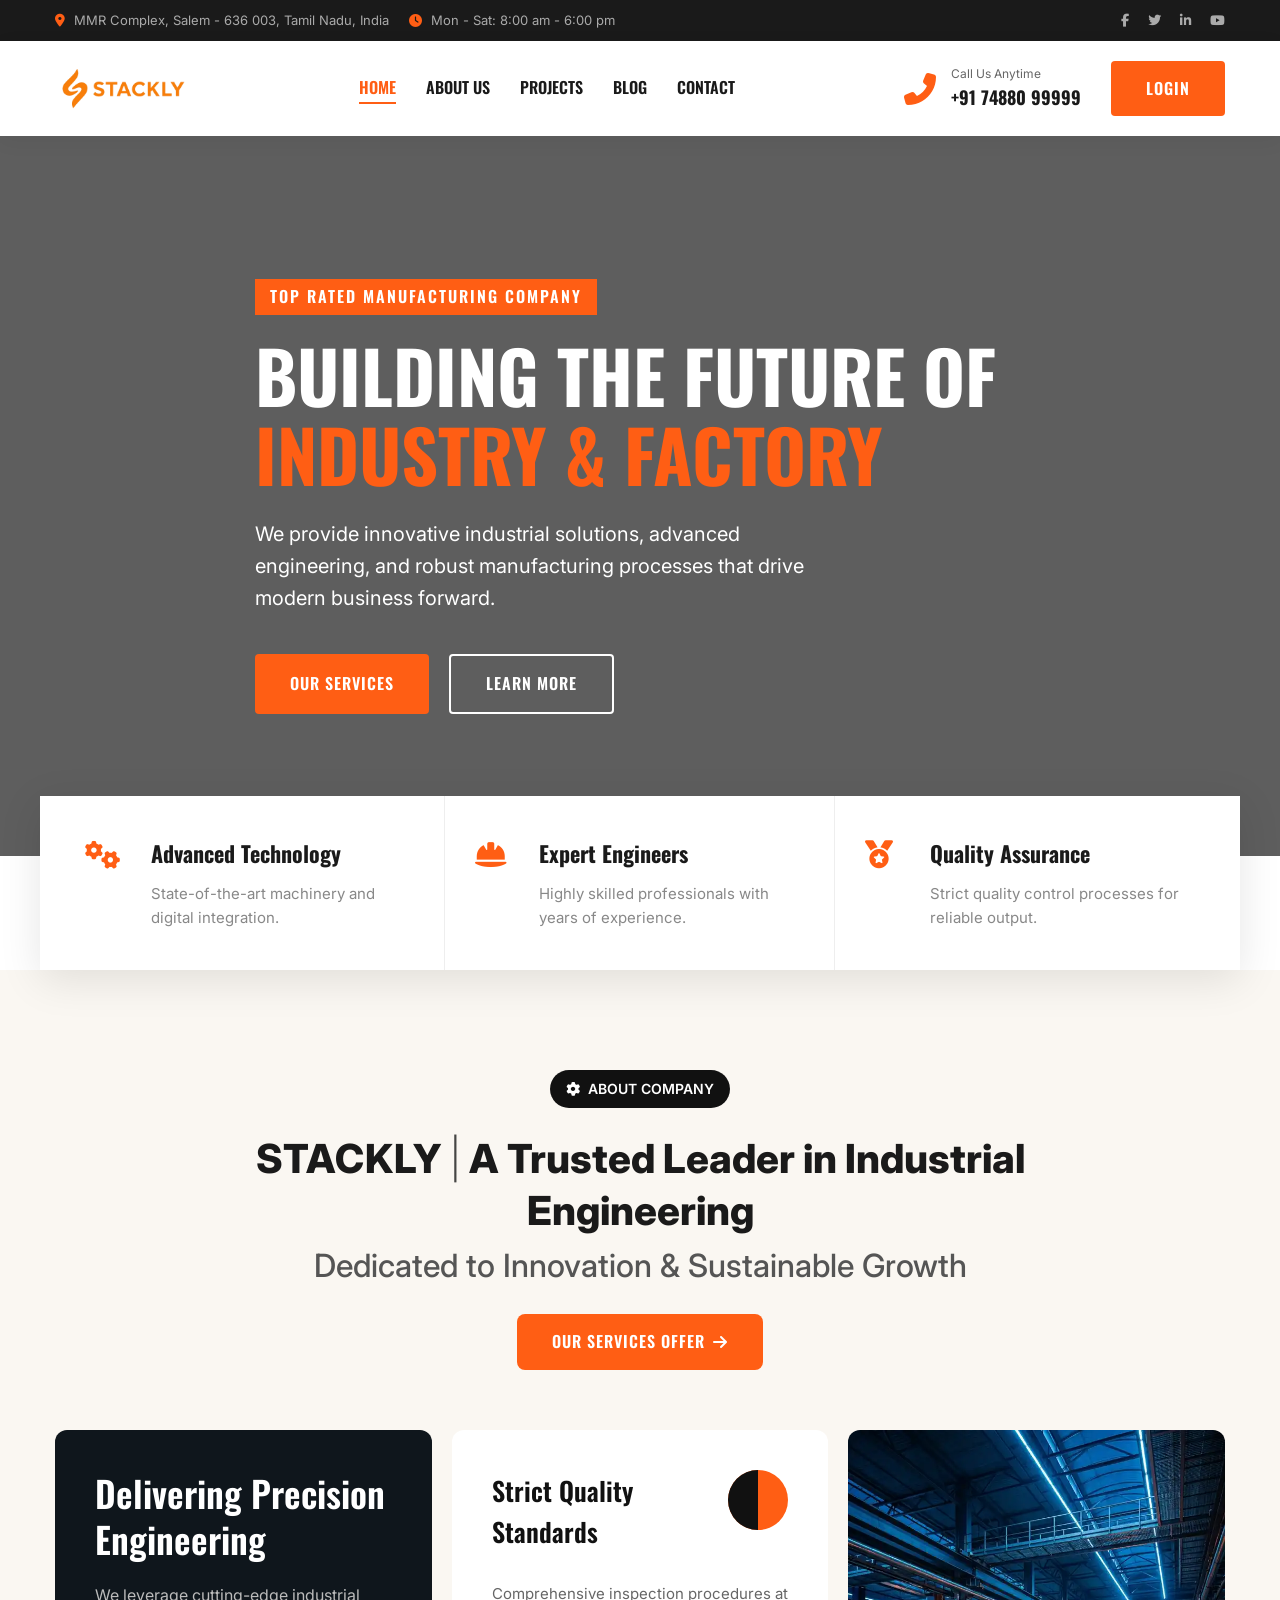
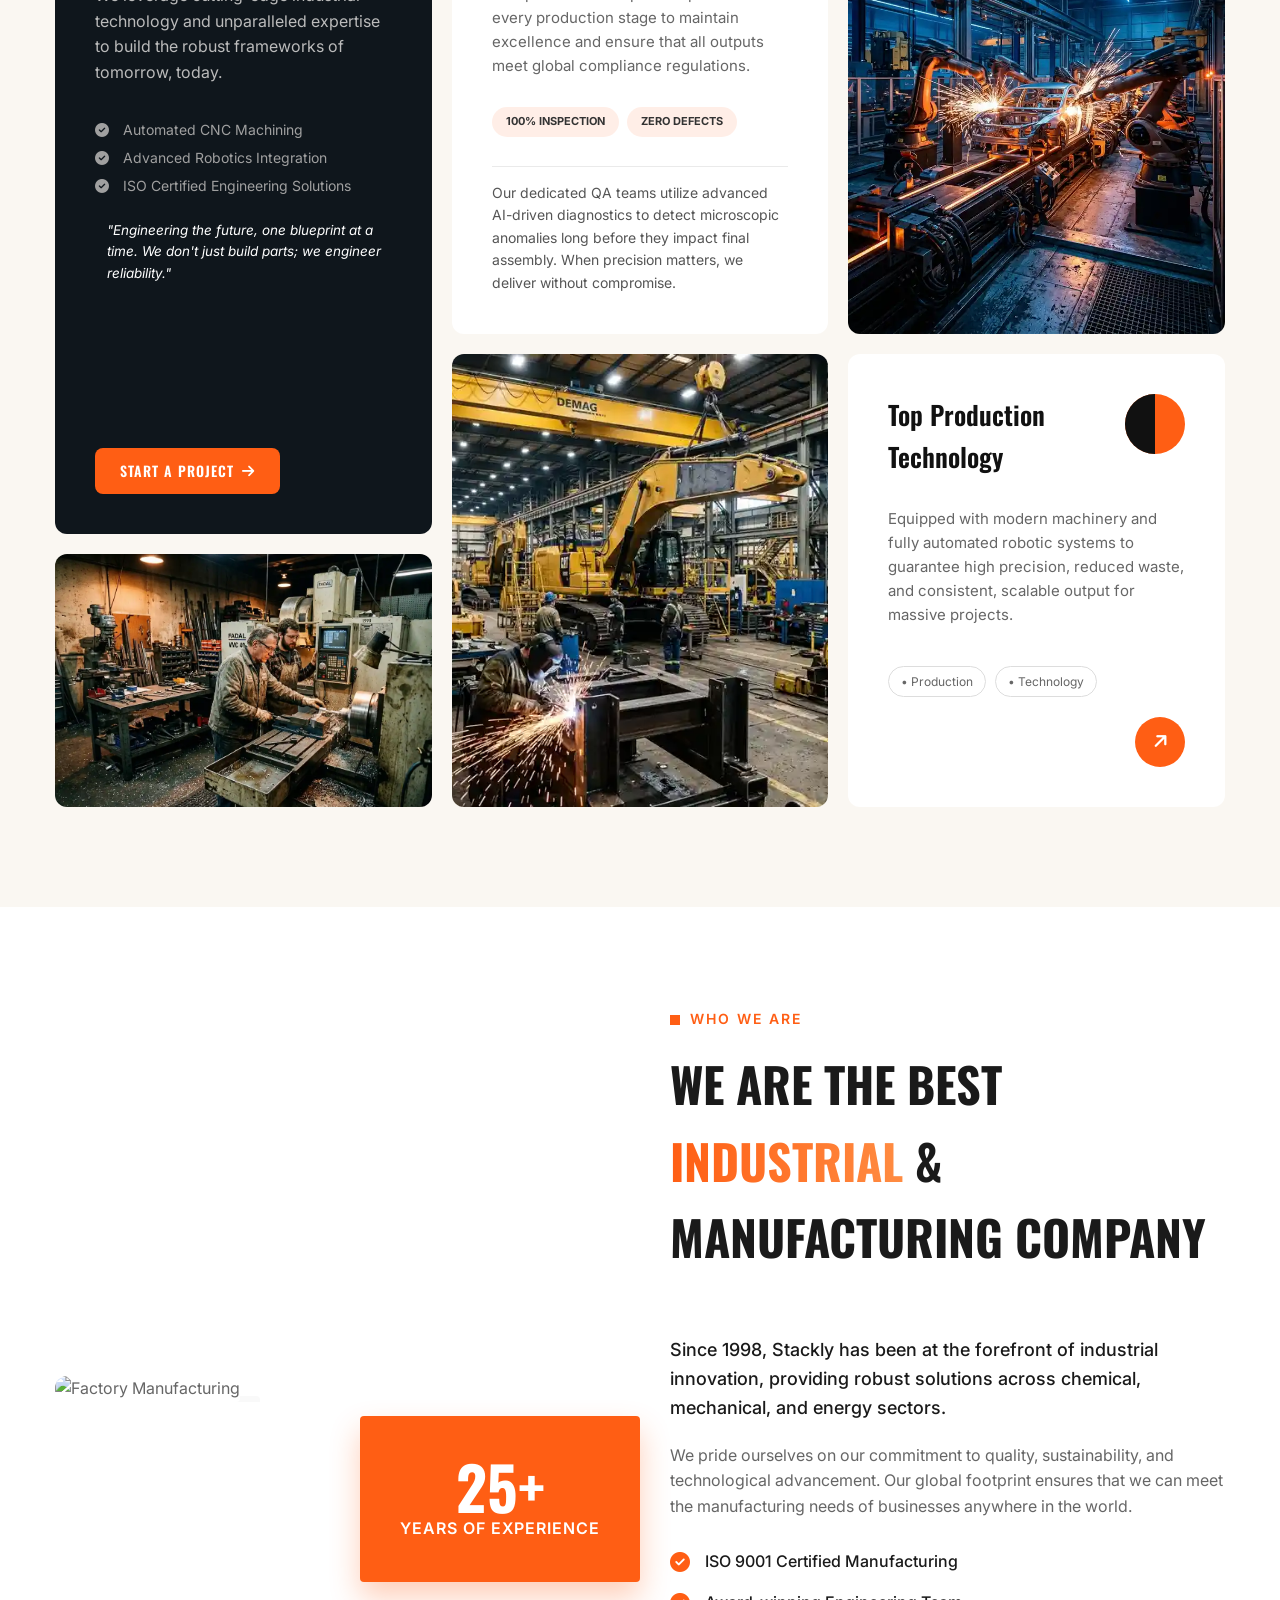
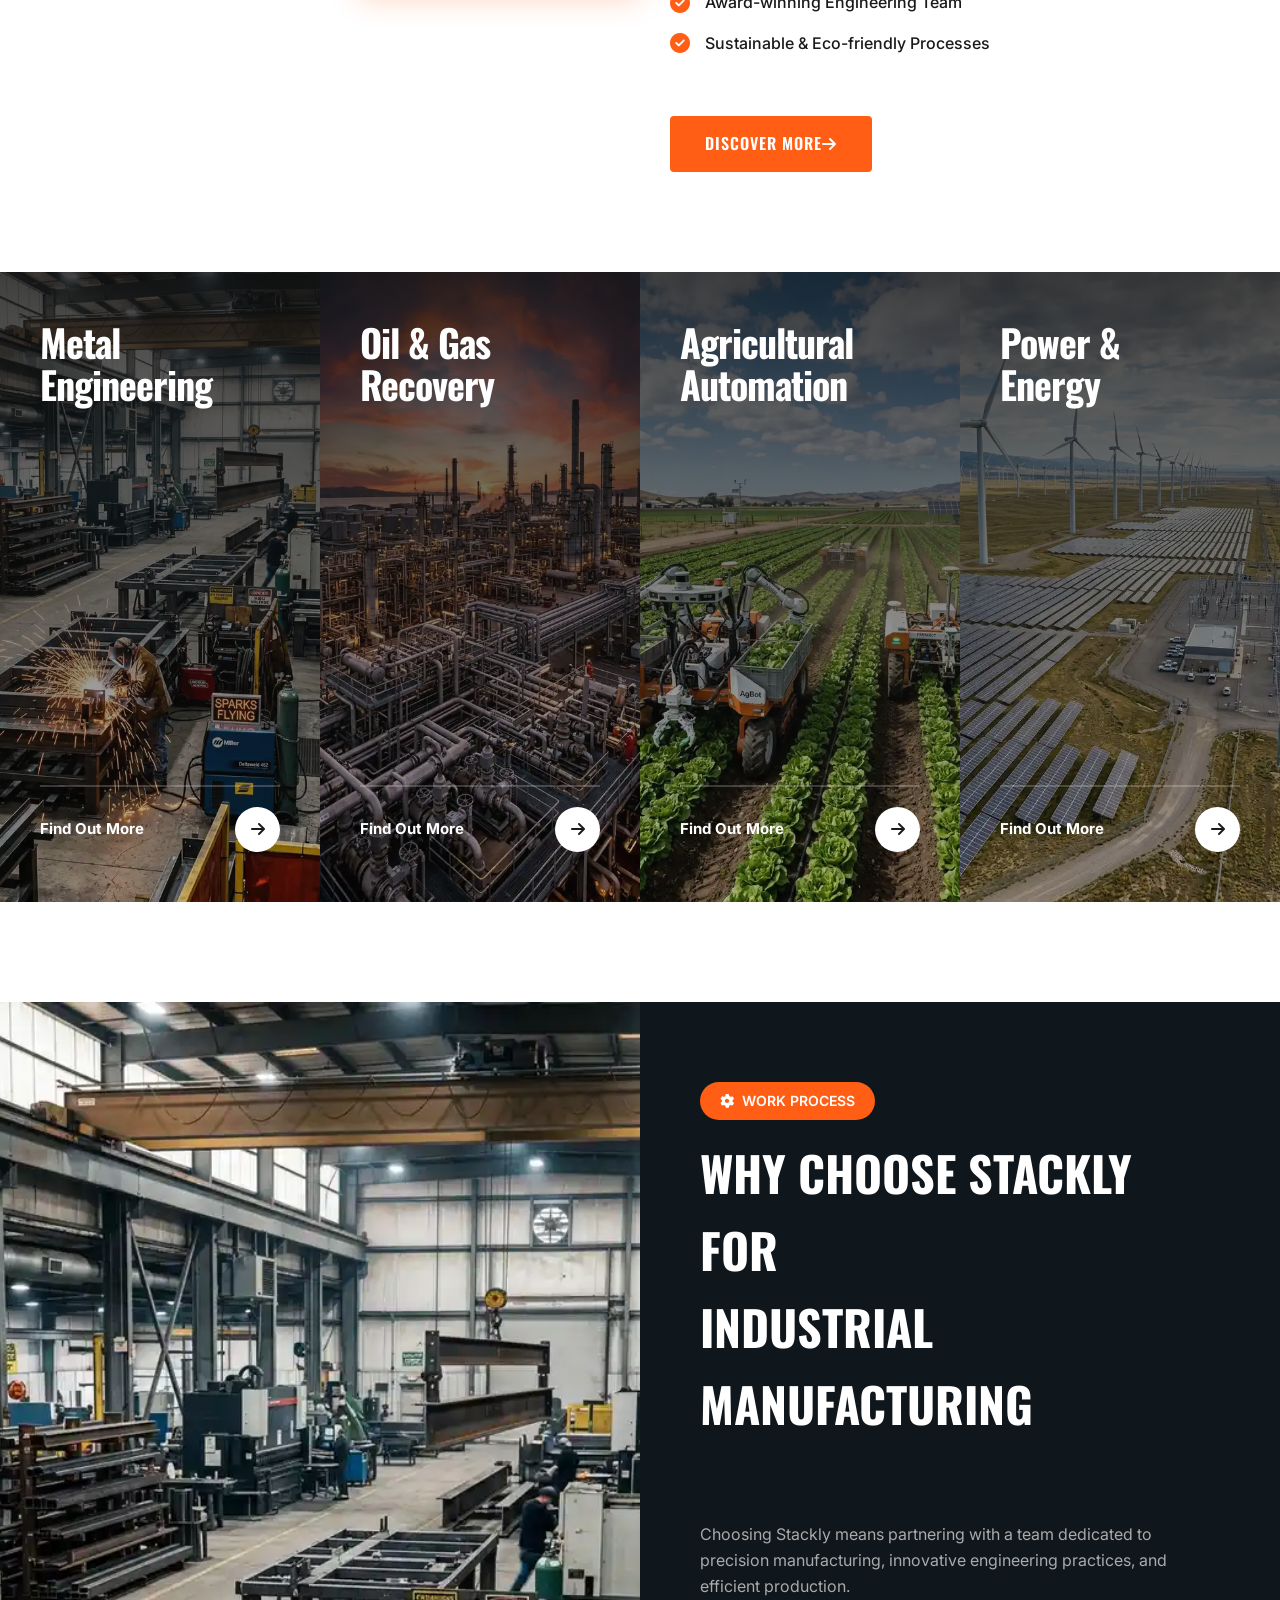
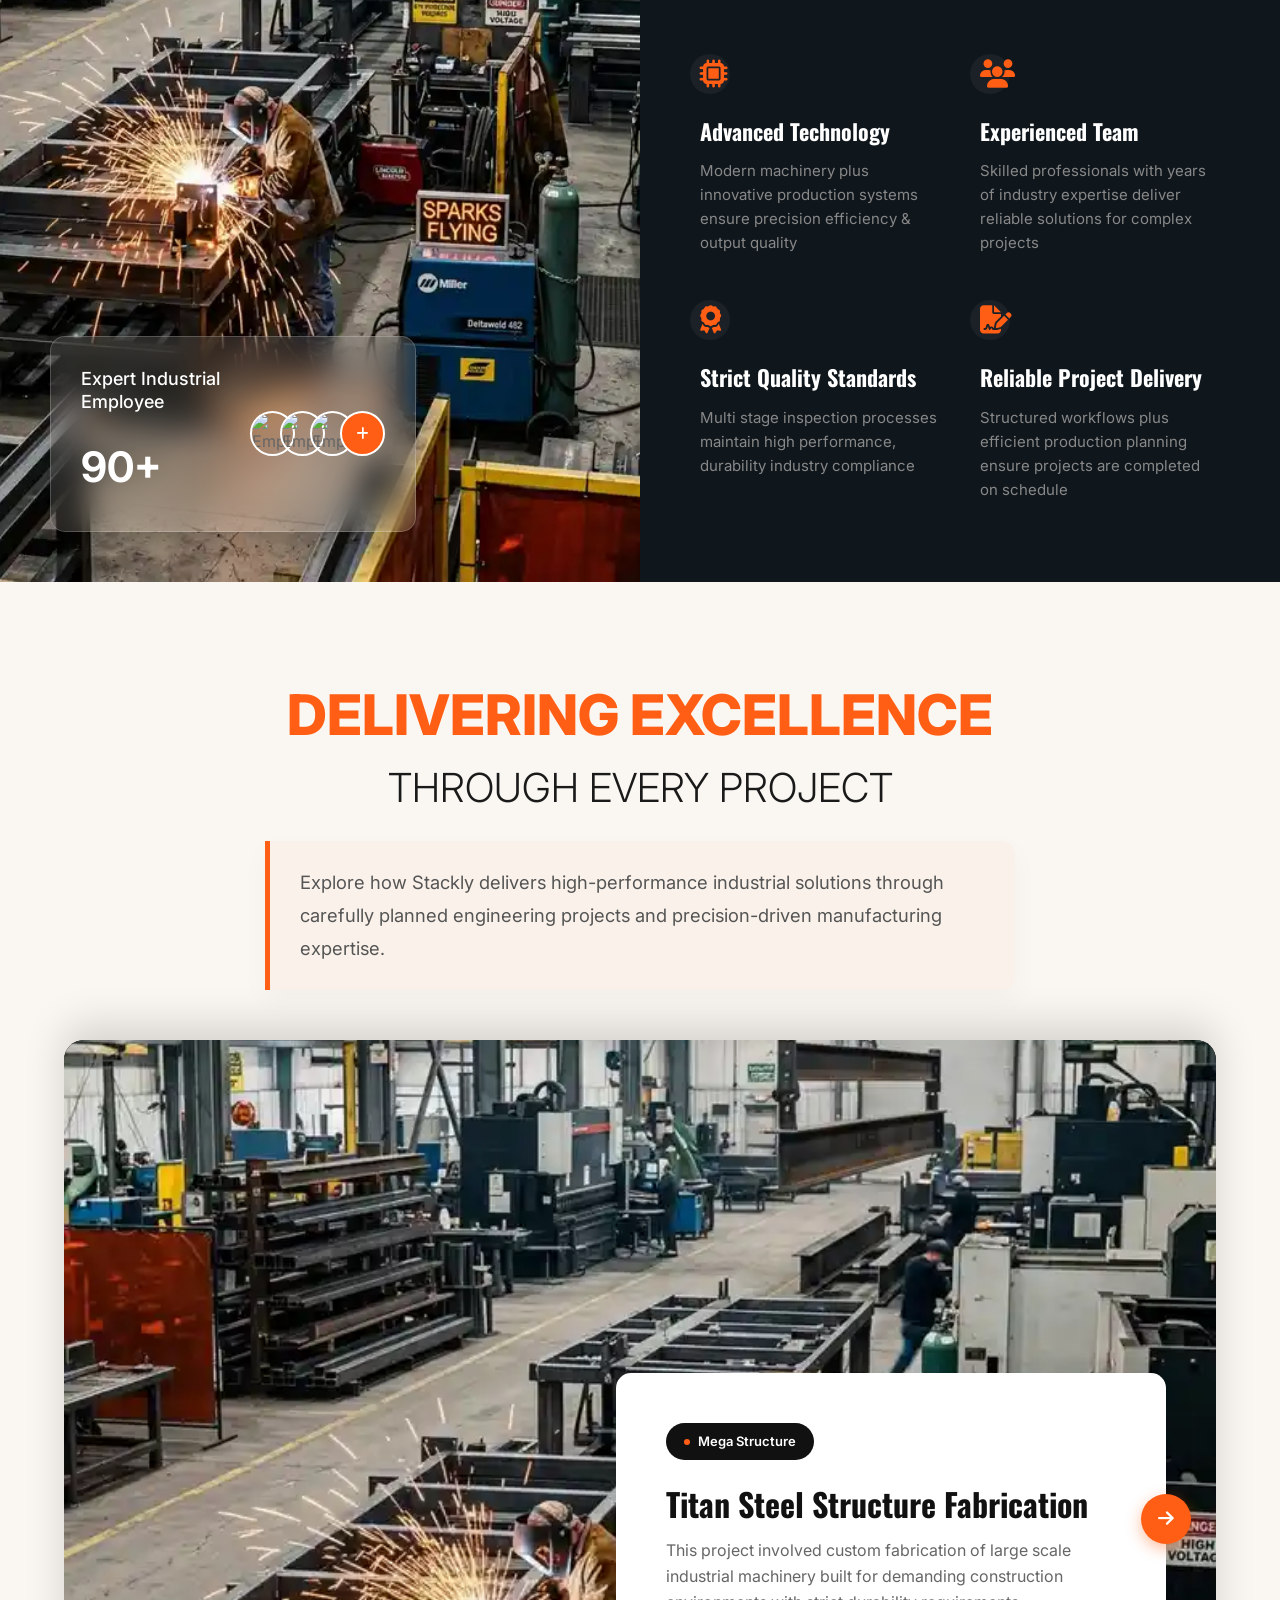
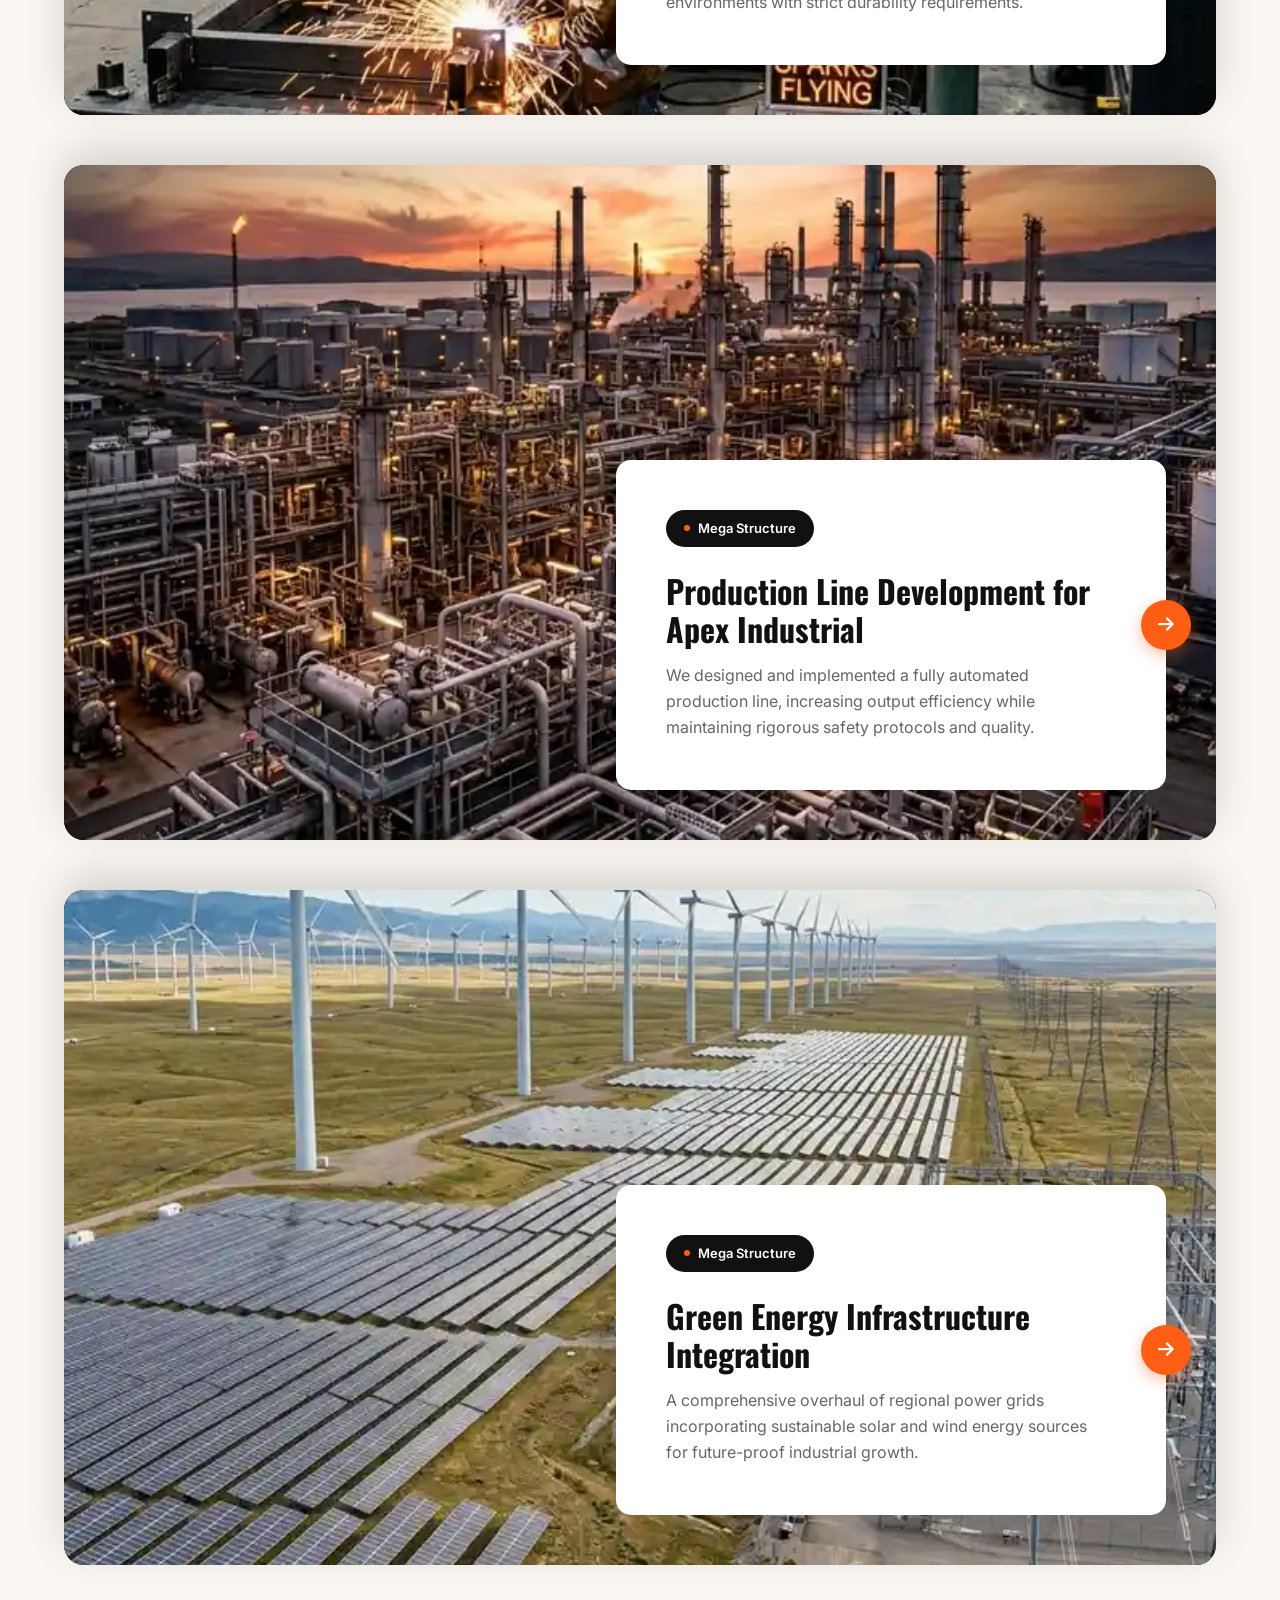
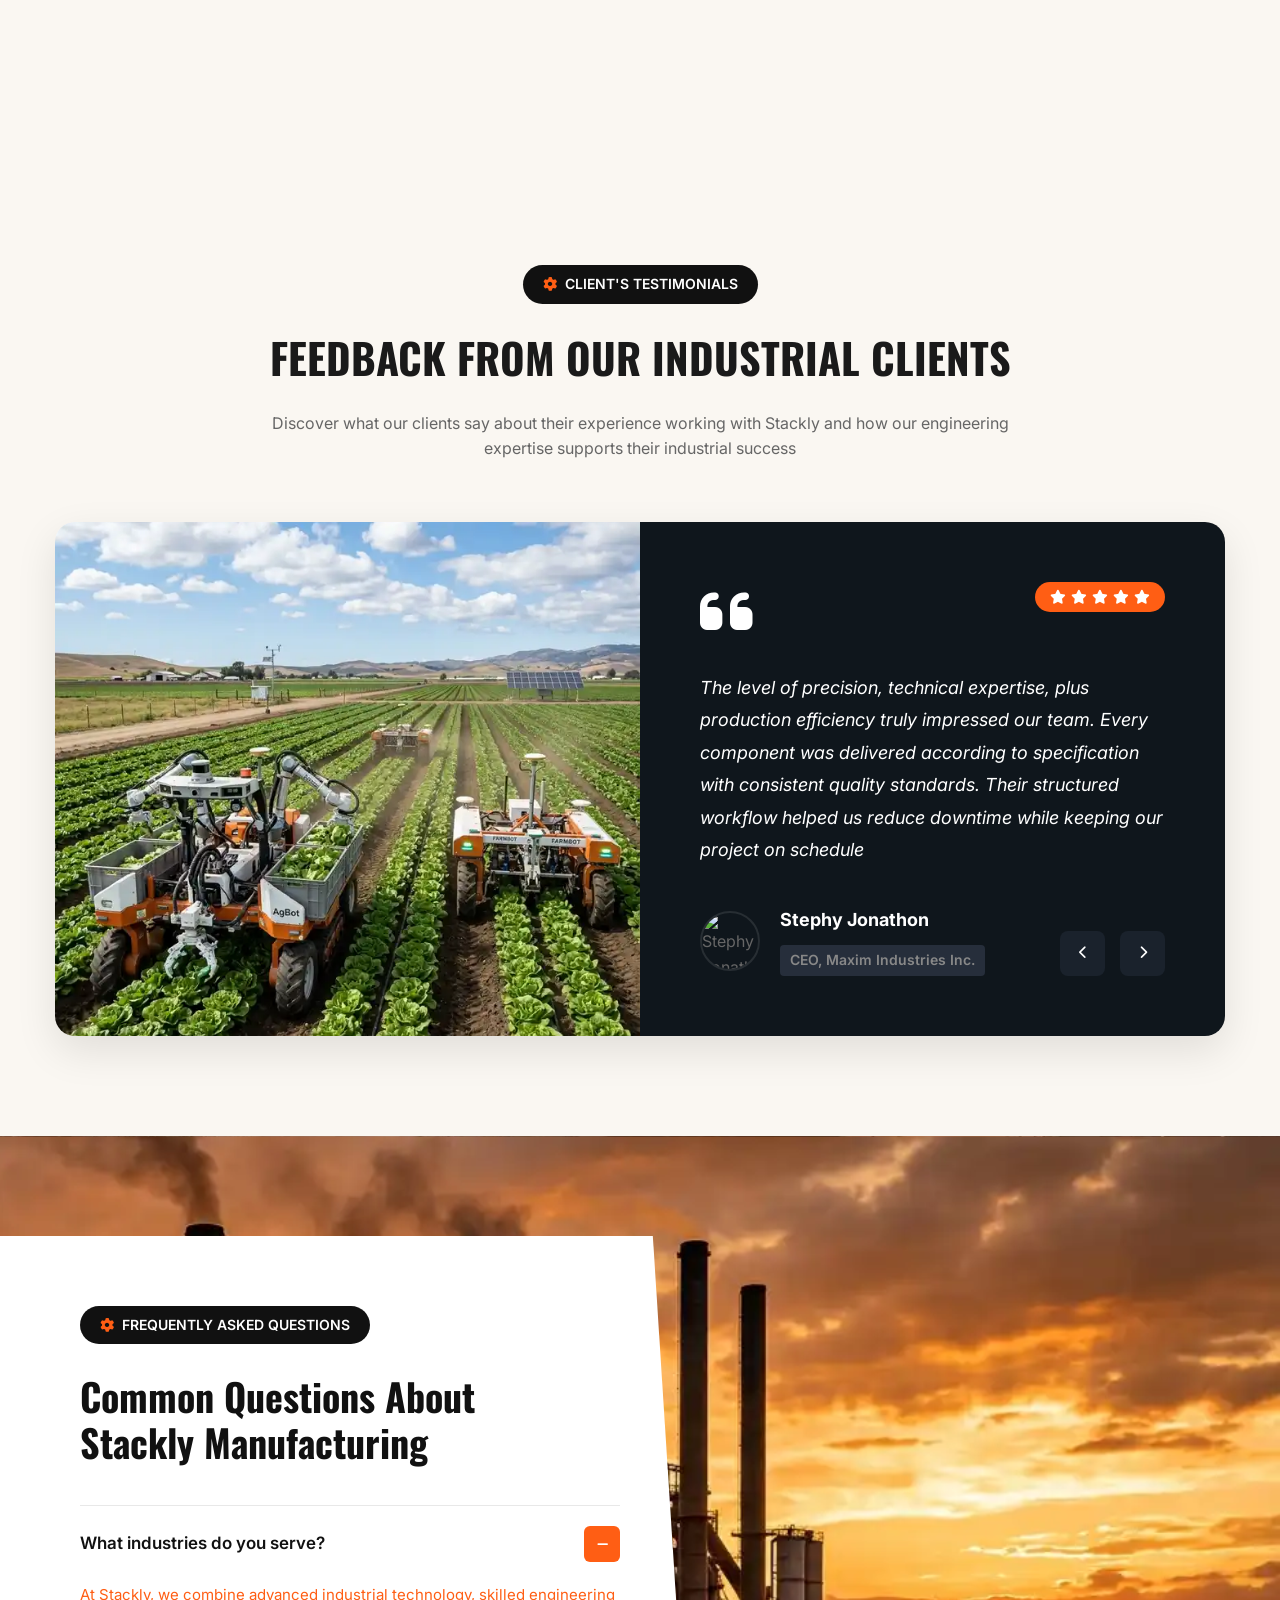
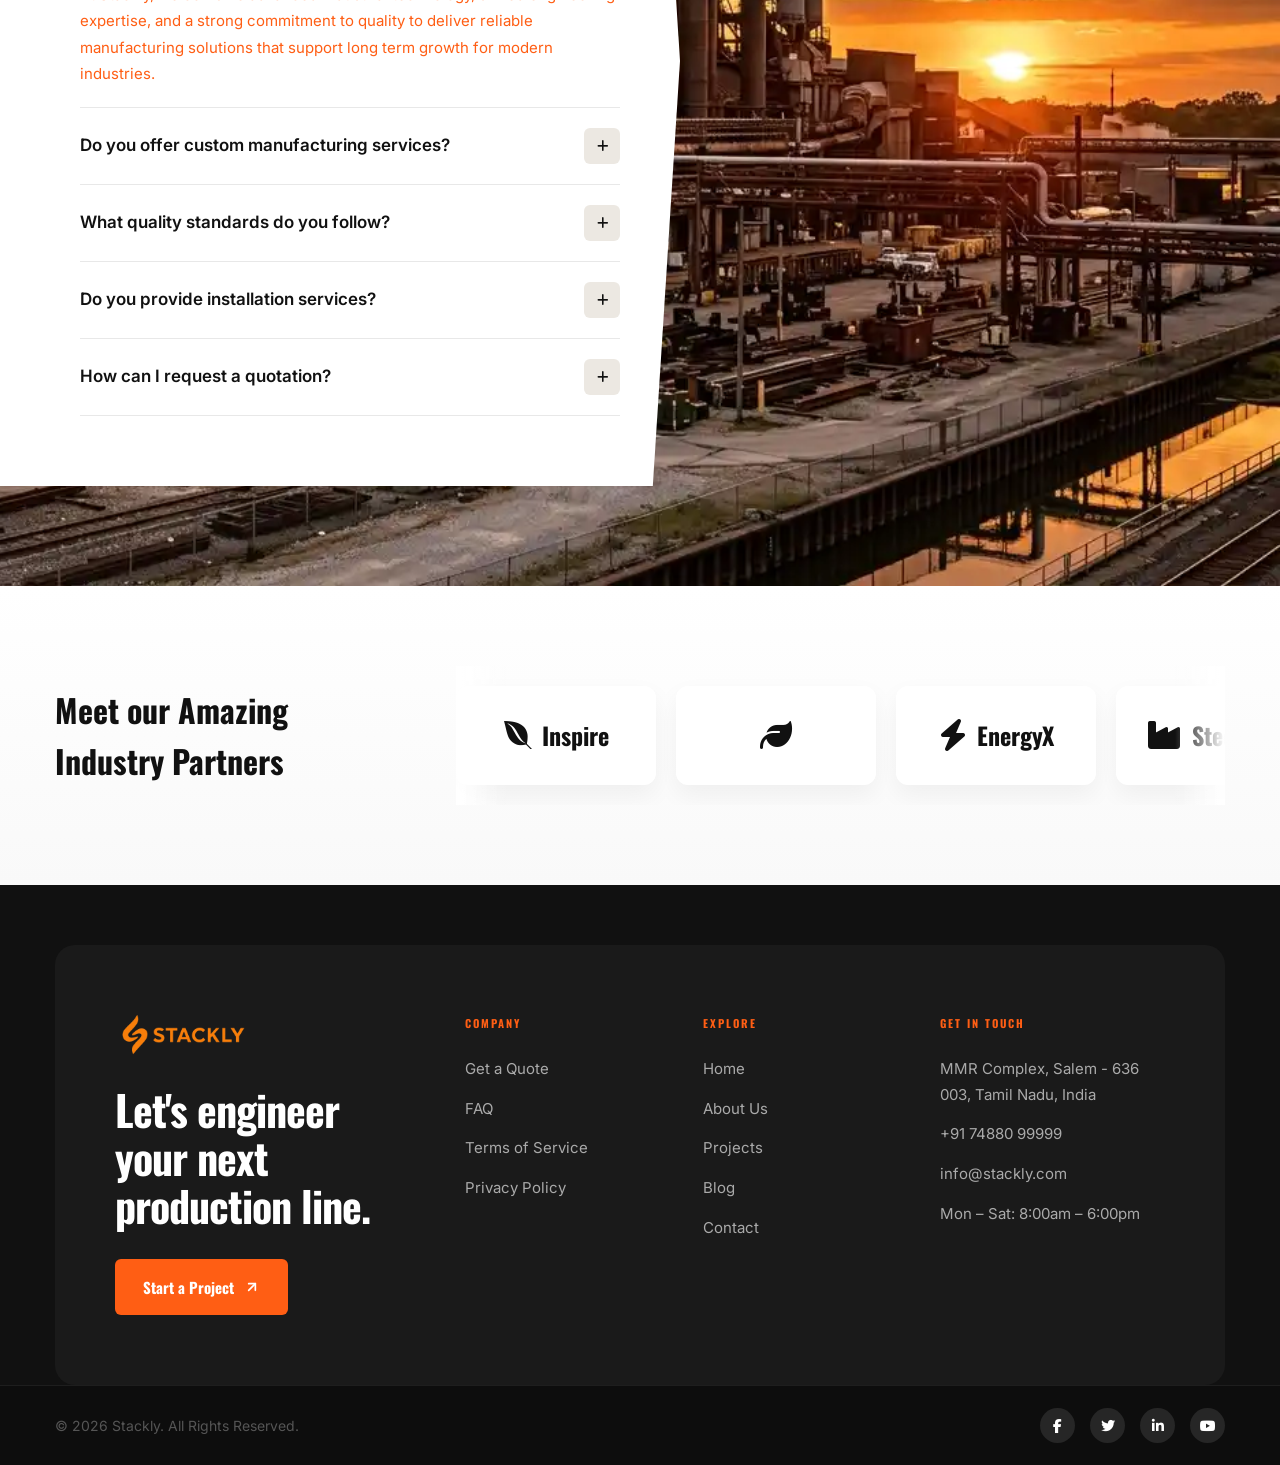
==== commit 4bf2a6a2: "Add files via upload" ====
--- a/index.html
+++ b/index.html
@@ -1,6 +1,11 @@
 <!DOCTYPE html>
 <html lang="en">
 <head>
+
+<link rel="preconnect" href="https://fonts.googleapis.com">
+<link rel="preconnect" href="https://fonts.gstatic.com" crossorigin>
+<link rel="preconnect" href="https://cdnjs.cloudflare.com" crossorigin>
+
 <meta charset="UTF-8">
 <meta name="viewport" content="width=device-width, initial-scale=1.0">
 <title>Stackly | Factory & Industrial Manufacturing</title>
@@ -167,7 +172,7 @@
 </a>
 </div>
 <div class="bento-card bento-image reveal-up" style="--delay: 0.2s">
-<img src="images/about_factory.webp" alt="Pipes">
+<img src="images/about_factory.webp" alt="Pipes" loading="lazy">
 </div>
 <!-- Col 2 -->
 <div class="bento-card bento-light reveal-up" style="--delay: 0.3s">
@@ -184,11 +189,11 @@
 <p style="font-size: 14px; color: #555; line-height: 1.6; border-top: 1px solid #eaeaea; padding-top: 15px;">Our dedicated QA teams utilize advanced AI-driven diagnostics to detect microscopic anomalies long before they impact final assembly. When precision matters, we deliver without compromise.</p>
 </div>
 <div class="bento-card bento-image bento-tall reveal-up" style="--delay: 0.4s">
-<img src="images/proj_machinery.webp" alt="Grinder">
+<img src="images/proj_machinery.webp" alt="Grinder" loading="lazy">
 </div>
 <!-- Col 3 -->
 <div class="bento-card bento-image reveal-up" style="--delay: 0.5s">
-<img src="images/solution-robotics.webp" alt="Oil Rig">
+<img src="images/solution-robotics.webp" alt="Oil Rig" loading="lazy">
 </div>
 <div class="bento-card bento-light reveal-up" style="--delay: 0.6s">
 <div class="card-top">
@@ -214,7 +219,7 @@
 <div class="container about-inner">
 <div class="about-image reveal-up">
 <div class="image-zoom-wrapper">
-<img src="https://images.unsplash.com/photo-1581091226825-a6a2a5aee158?w=600&h=800&fit=crop&q=80" alt="Factory Manufacturing" class="zoom-img">
+<img src="https://images.unsplash.com/photo-1581091226825-a6a2a5aee158?w=600&h=800&fit=crop&q=80" alt="Factory Manufacturing" class="zoom-img" loading="lazy">
 </div>
 <div class="experience-badge interactive-badge">
 <span class="years">25+</span>
@@ -384,7 +389,7 @@
 <section id="why-choose-us" class="why-choose-section">
 <div class="why-container">
 <div class="why-left reveal-up">
-<img src="images/solution-metal.webp" alt="Industrial Worker" class="why-bg-img">
+<img src="images/solution-metal.webp" alt="Industrial Worker" class="why-bg-img" loading="lazy">
 <div class="glass-card">
 <div class="glass-content">
 <h3>Expert Industrial<br>Employee</h3>
@@ -394,9 +399,9 @@
 </div>
 <div class="glass-avatars">
 <!-- Using Unsplash source for avatars, or generic placeholder if network fails -->
-<img src="https://images.unsplash.com/photo-1507003211169-0a1dd7228f2d?w=100&h=100&fit=crop" alt="Employee" class="avatar">
-<img src="https://images.unsplash.com/photo-1573496359142-b8d87734a5a2?w=100&h=100&fit=crop" alt="Employee" class="avatar">
-<img src="https://images.unsplash.com/photo-1560250097-0b93528c311a?w=100&h=100&fit=crop" alt="Employee" class="avatar">
+<img src="https://images.unsplash.com/photo-1507003211169-0a1dd7228f2d?w=100&h=100&fit=crop" alt="Employee" class="avatar" loading="lazy">
+<img src="https://images.unsplash.com/photo-1573496359142-b8d87734a5a2?w=100&h=100&fit=crop" alt="Employee" class="avatar" loading="lazy">
+<img src="https://images.unsplash.com/photo-1560250097-0b93528c311a?w=100&h=100&fit=crop" alt="Employee" class="avatar" loading="lazy">
 <div class="avatar-plus">
 <i class="fas fa-plus">
 </i>
@@ -468,7 +473,7 @@
 <!-- Card 1 -->
 <div class="stack-card" style="top: 80px; z-index: 1;">
 <div class="stack-card-inner">
-<img src="images/solution-metal.webp" alt="Titan Steel Structure" class="stack-bg">
+<img src="images/solution-metal.webp" alt="Titan Steel Structure" class="stack-bg" loading="lazy">
 <div class="stack-content">
 <span class="stack-badge">
 <span class="dot">
@@ -485,7 +490,7 @@
 <!-- Card 2 -->
 <div class="stack-card" style="top: 110px; z-index: 2;">
 <div class="stack-card-inner">
-<img src="images/solution-oil.webp" alt="Refinery Expansion" class="stack-bg">
+<img src="images/solution-oil.webp" alt="Refinery Expansion" class="stack-bg" loading="lazy">
 <div class="stack-content">
 <span class="stack-badge">
 <span class="dot">
@@ -502,7 +507,7 @@
 <!-- Card 3 -->
 <div class="stack-card" style="top: 140px; z-index: 3;">
 <div class="stack-card-inner">
-<img src="images/solution-power.webp" alt="Power Grid" class="stack-bg">
+<img src="images/solution-power.webp" alt="Power Grid" class="stack-bg" loading="lazy">
 <div class="stack-content">
 <span class="stack-badge">
 <span class="dot">
@@ -530,7 +535,7 @@
 </div>
 <div class="testi-container reveal-up" style="--delay: 0.2s">
 <div class="testi-left">
-<img src="images/solution-agri.webp" alt="Client Testimonial" class="testi-bg" id="testi-main-img">
+<img src="images/solution-agri.webp" alt="Client Testimonial" class="testi-bg" id="testi-main-img" loading="lazy">
 </div>
 <div class="testi-right">
 <div class="testi-top-row">
@@ -555,7 +560,7 @@
 <div class="testimonial-slide active" data-img="images/solution-agri.webp">
 <p class="testi-text">The level of precision, technical expertise, plus production efficiency truly impressed our team. Every component was delivered according to specification with consistent quality standards. Their structured workflow helped us reduce downtime while keeping our project on schedule</p>
 <div class="client-info">
-<img src="https://images.unsplash.com/photo-1573496359142-b8d87734a5a2?w=150&h=150&fit=crop" alt="Stephy Jonathon" class="client-avatar">
+<img src="https://images.unsplash.com/photo-1573496359142-b8d87734a5a2?w=150&h=150&fit=crop" alt="Stephy Jonathon" class="client-avatar" loading="lazy">
 <div class="client-details">
 <h4>Stephy Jonathon</h4>
 <span class="job-badge">CEO, Maxim Industries Inc.</span>
@@ -565,7 +570,7 @@
 <div class="testimonial-slide" data-img="images/solution-oil.webp">
 <p class="testi-text">SteelNova consistently delivers exceptional manufacturing quality with a strong focus on precision and performance. Their engineering team understood our technical requirements from the beginning and executed the project with remarkable efficiency</p>
 <div class="client-info">
-<img src="https://images.unsplash.com/photo-1560250097-0b93528c311a?w=150&h=150&fit=crop" alt="Daniel Carter" class="client-avatar">
+<img src="https://images.unsplash.com/photo-1560250097-0b93528c311a?w=150&h=150&fit=crop" alt="Daniel Carter" class="client-avatar" loading="lazy">
 <div class="client-details">
 <h4>Daniel Carter</h4>
 <span class="job-badge">CEO, Maxim Industries Inc.</span>
@@ -575,7 +580,7 @@
 <div class="testimonial-slide" data-img="images/solution-metal.webp">
 <p class="testi-text">Partnering with SteelNova has been a highly positive experience for our organization. Their structured process, clear communication, and commitment to quality made the entire project smooth and reliable. We especially value their ability to deliver consistent results while meeting tight deadlines</p>
 <div class="client-info">
-<img src="https://images.unsplash.com/photo-1507003211169-0a1dd7228f2d?w=150&h=150&fit=crop" alt="Marvin Grant" class="client-avatar">
+<img src="https://images.unsplash.com/photo-1507003211169-0a1dd7228f2d?w=150&h=150&fit=crop" alt="Marvin Grant" class="client-avatar" loading="lazy">
 <div class="client-details">
 <h4>Marvin Grant</h4>
 <span class="job-badge">CEO, Sedun Industries Inc.</span>
@@ -815,7 +820,13 @@
 </div>
 <div class="footer-bottom">
 <div class="container">
-<p>&copy; 2026 Stackly Clone. All Rights Reserved.</p>
+<p>&copy; 2026 Stackly. All Rights Reserved.</p>
+<div class="footer-social-bottom">
+<a href="404.html"><i class="fab fa-facebook-f"></i></a>
+<a href="404.html"><i class="fab fa-twitter"></i></a>
+<a href="404.html"><i class="fab fa-linkedin-in"></i></a>
+<a href="404.html"><i class="fab fa-youtube"></i></a>
+</div>
 </div>
 </div>
 </footer>
--- a/style.css
+++ b/style.css
@@ -2208,3 +2208,41 @@
 
 .mobile-login-item .btn-primary { display: inline-block !important; }
 
+/* Footer Bottom Updates */
+.footer-bottom .container {
+    display: flex;
+    justify-content: space-between;
+    align-items: center;
+    flex-wrap: wrap;
+    gap: 15px;
+}
+.footer-social-bottom {
+    display: flex;
+    gap: 15px;
+}
+.footer-social-bottom a {
+    color: #fff;
+    background: rgba(255, 255, 255, 0.1);
+    width: 35px;
+    height: 35px;
+    display: flex;
+    align-items: center;
+    justify-content: center;
+    border-radius: 50%;
+    transition: var(--transition);
+    text-decoration: none;
+    font-size: 14px;
+}
+.footer-social-bottom a:hover {
+    background: var(--primary-color);
+    color: #fff;
+    transform: translateY(-3px);
+}
+@media (max-width: 768px) {
+    .footer-bottom .container {
+        flex-direction: column;
+        justify-content: center;
+    }
+}
+
+
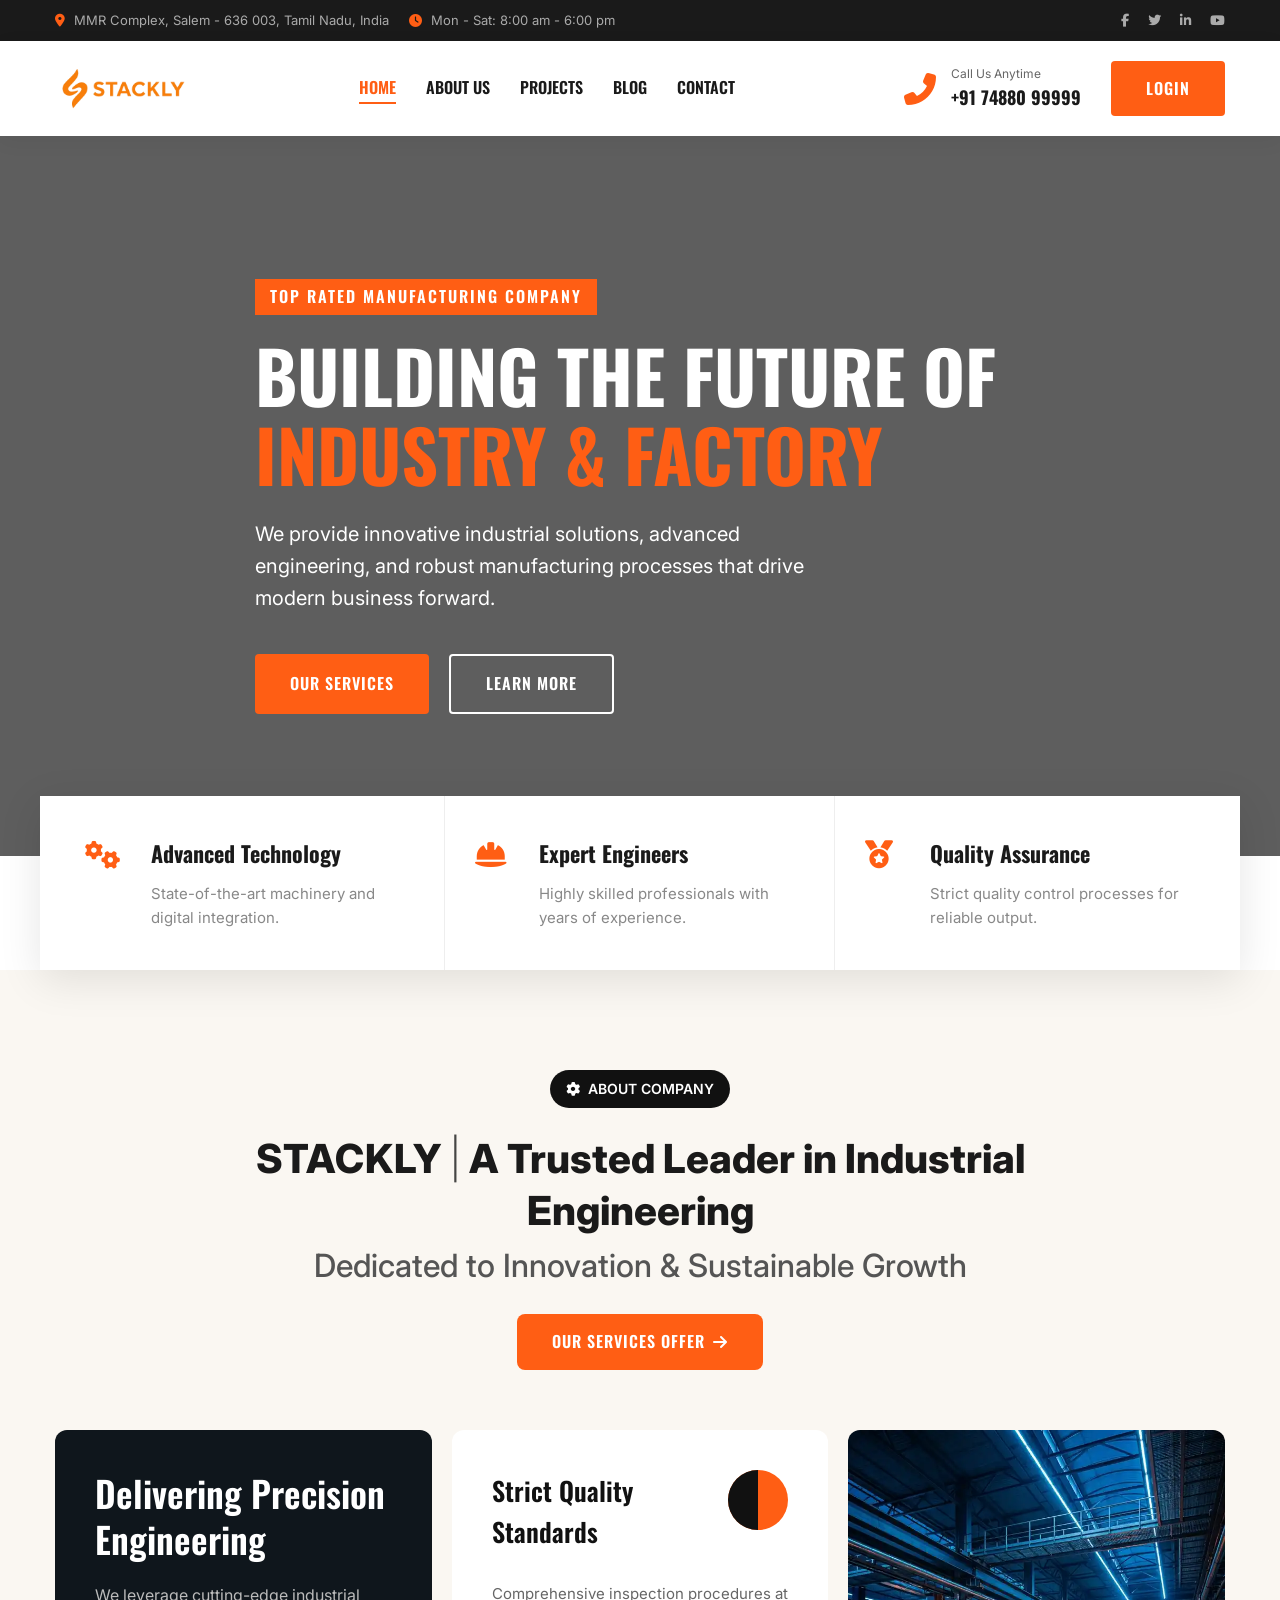
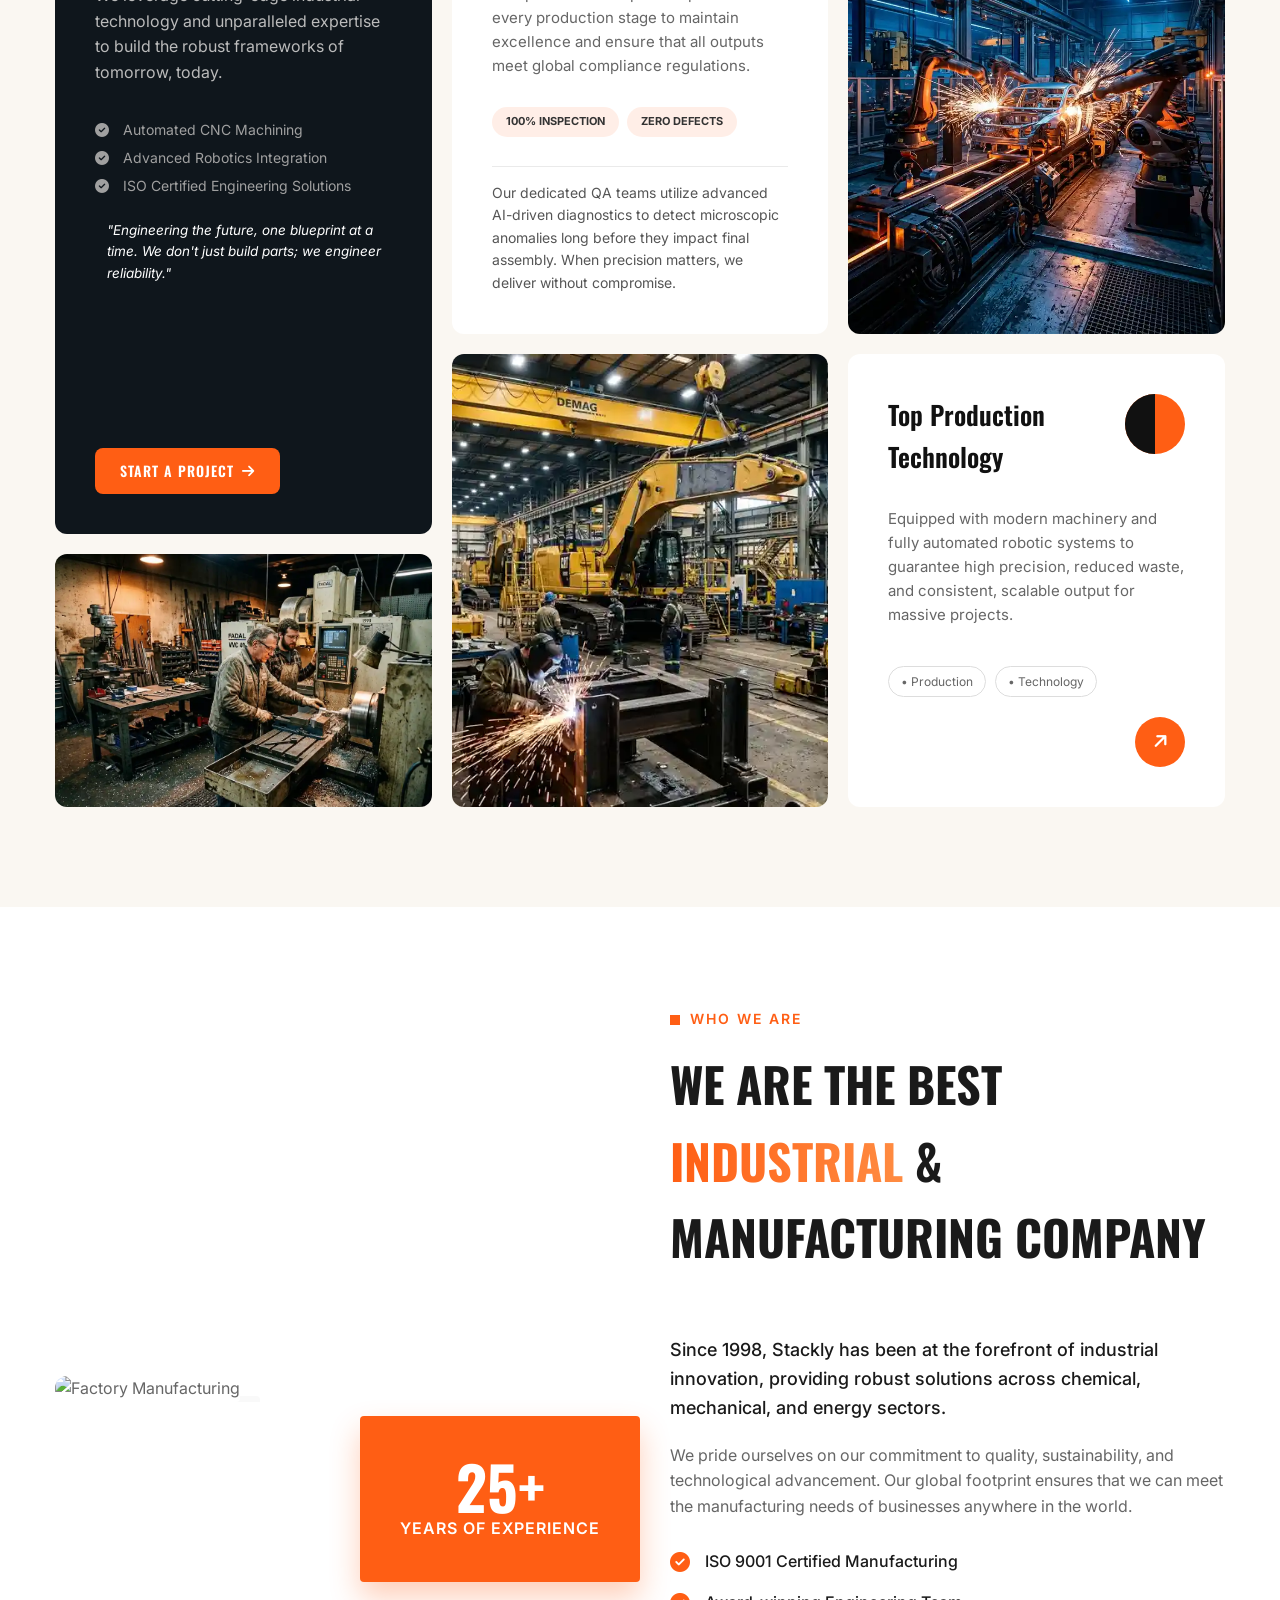
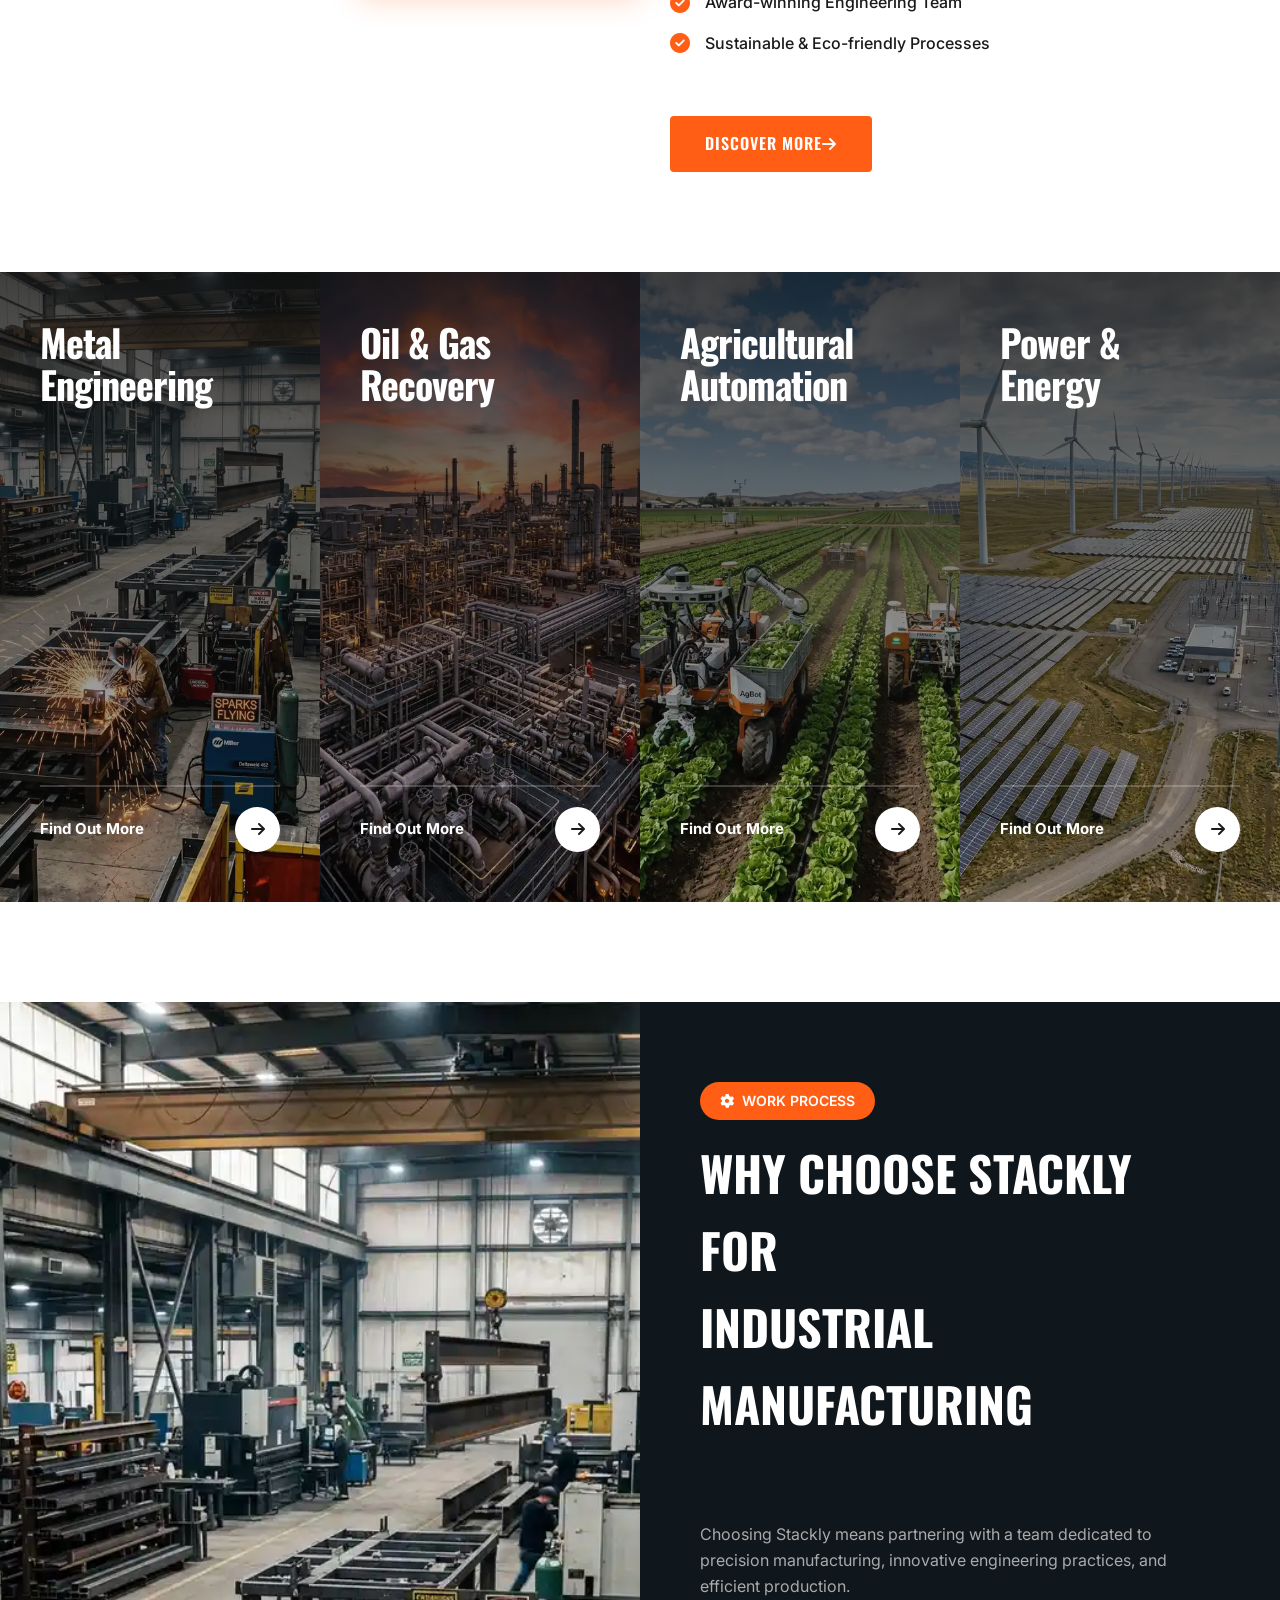
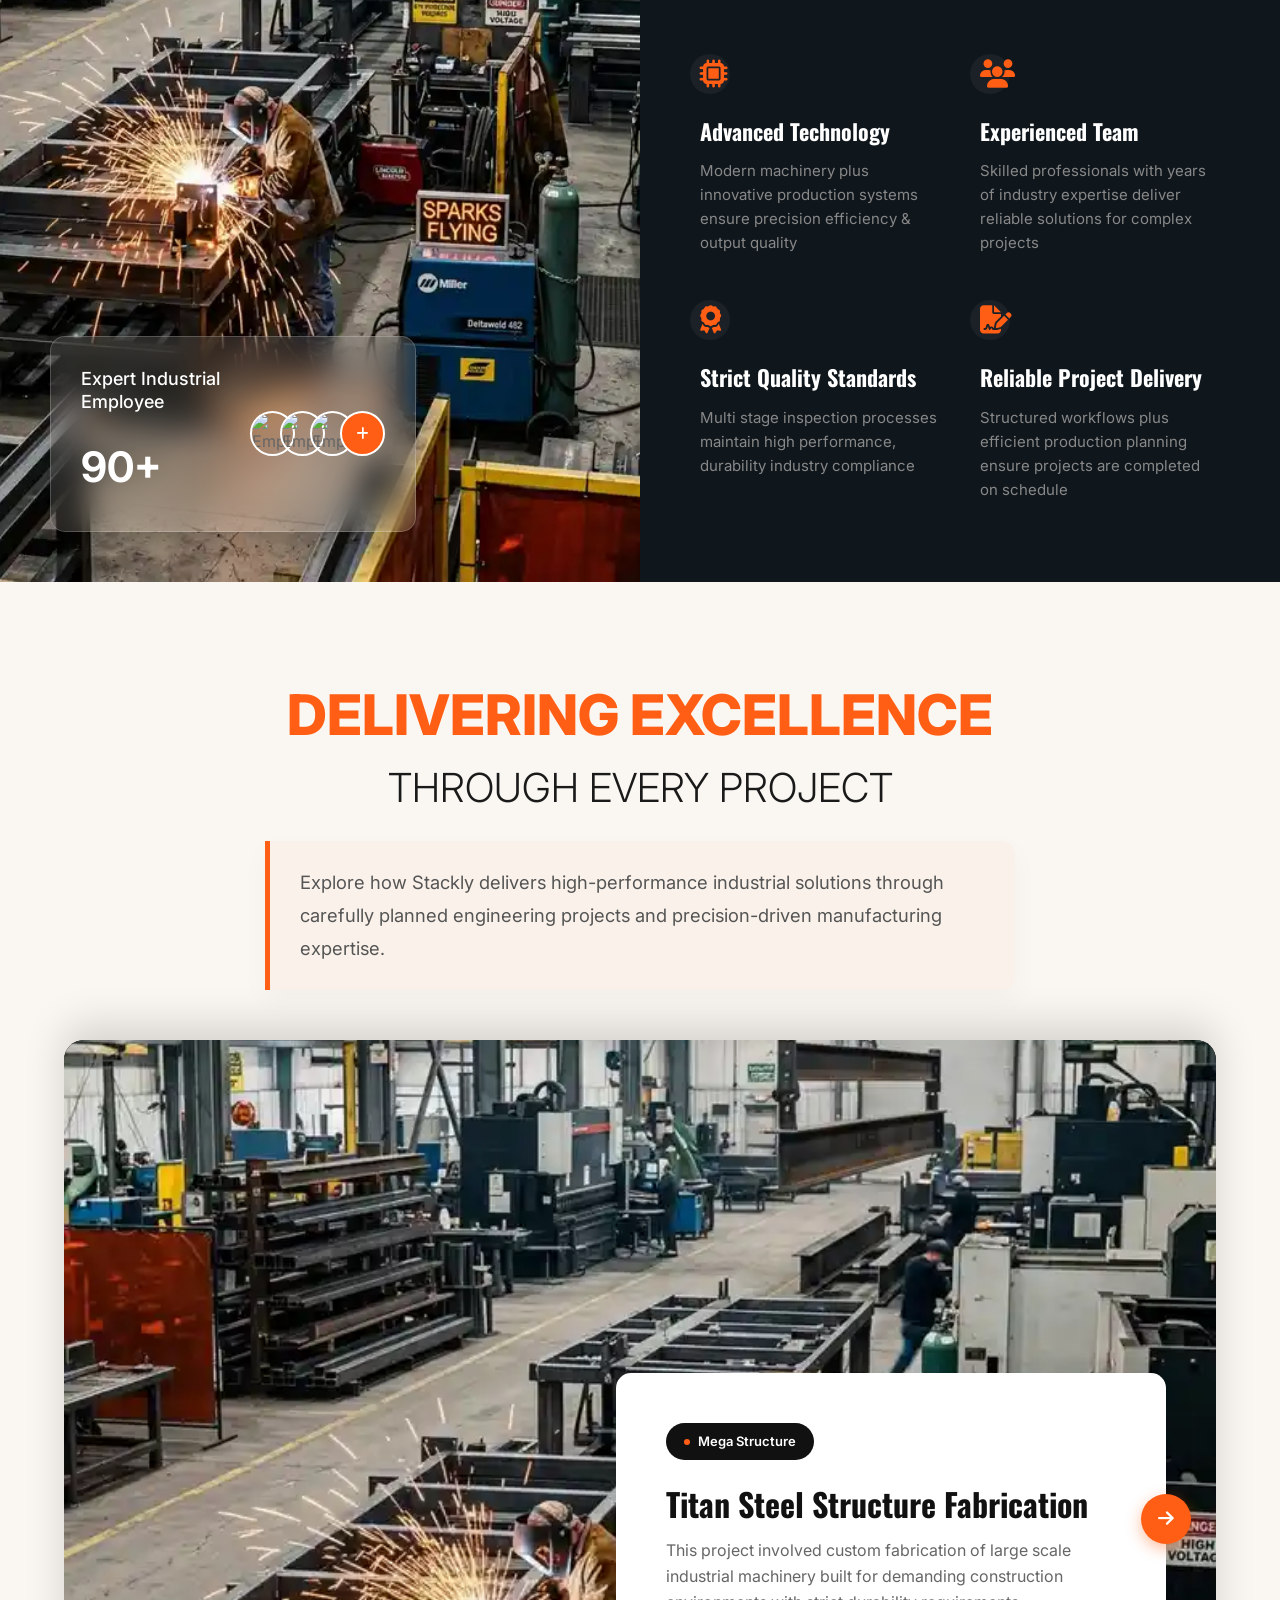
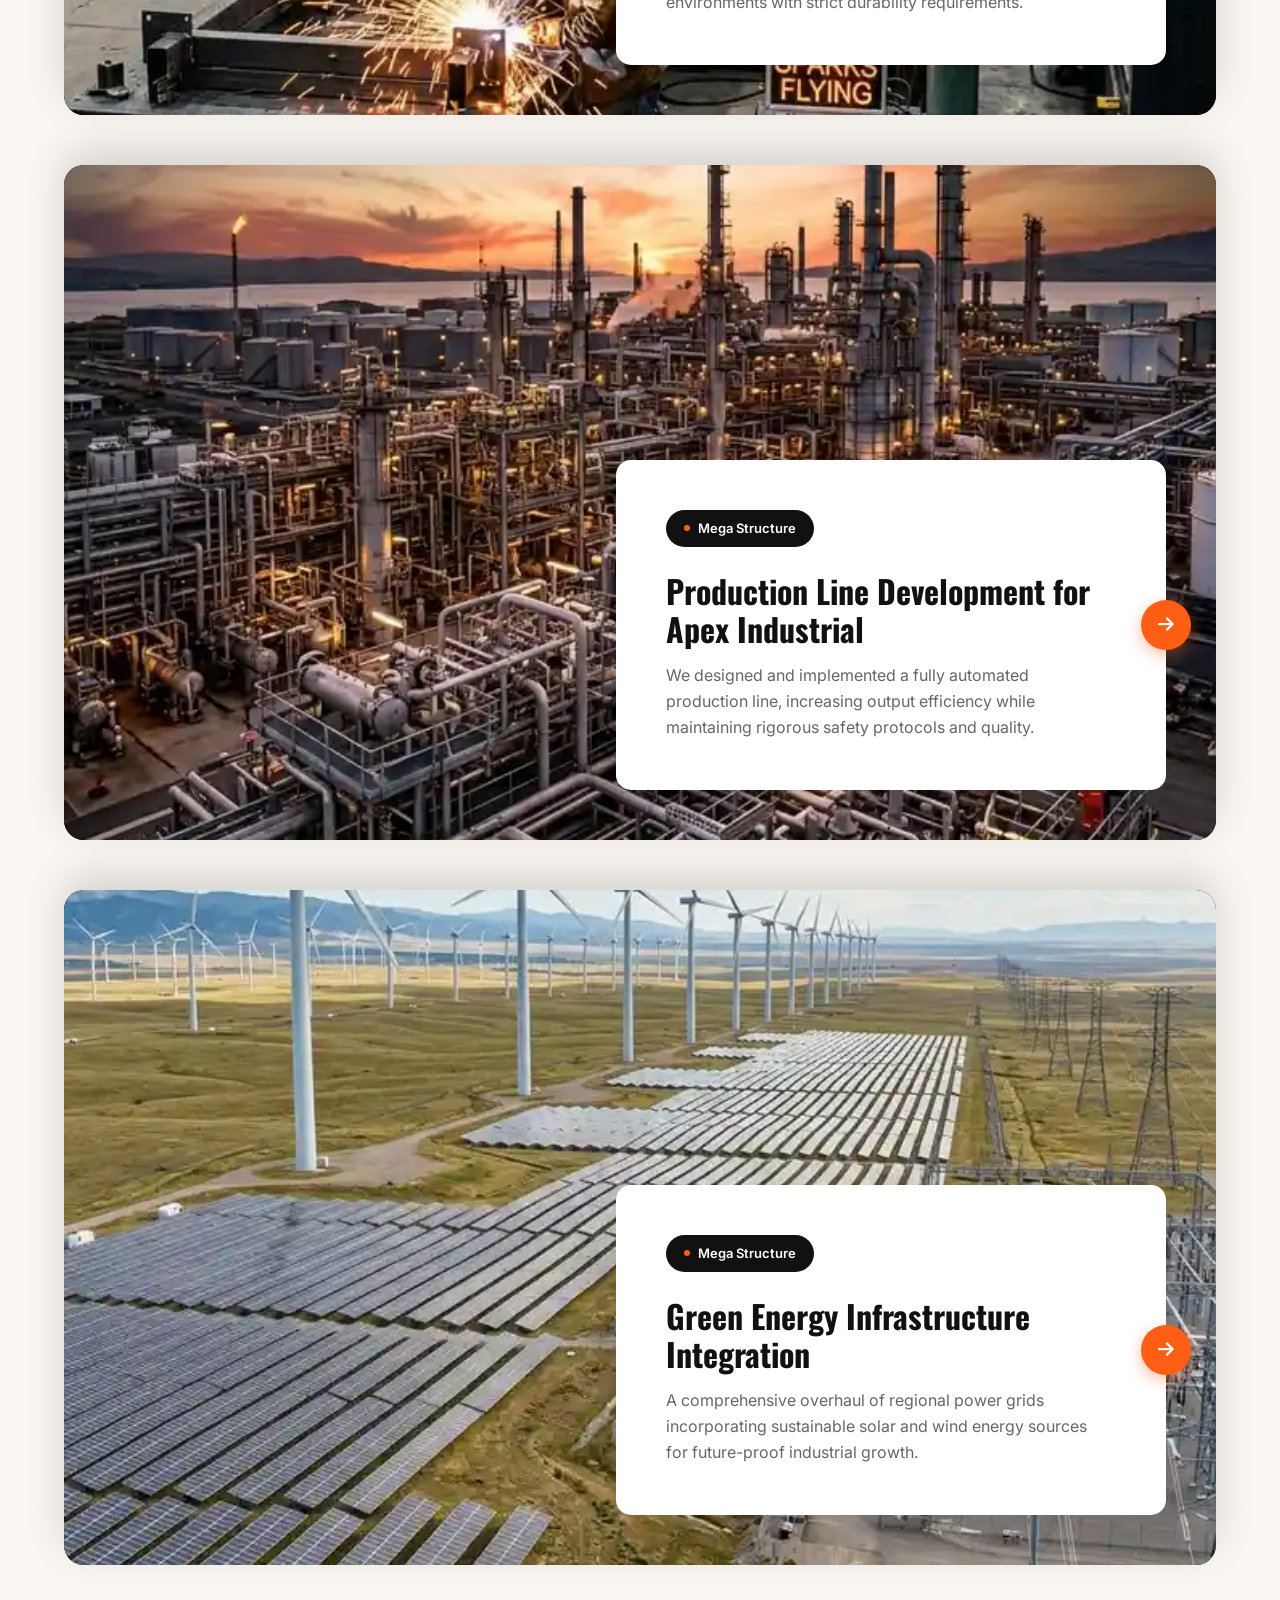
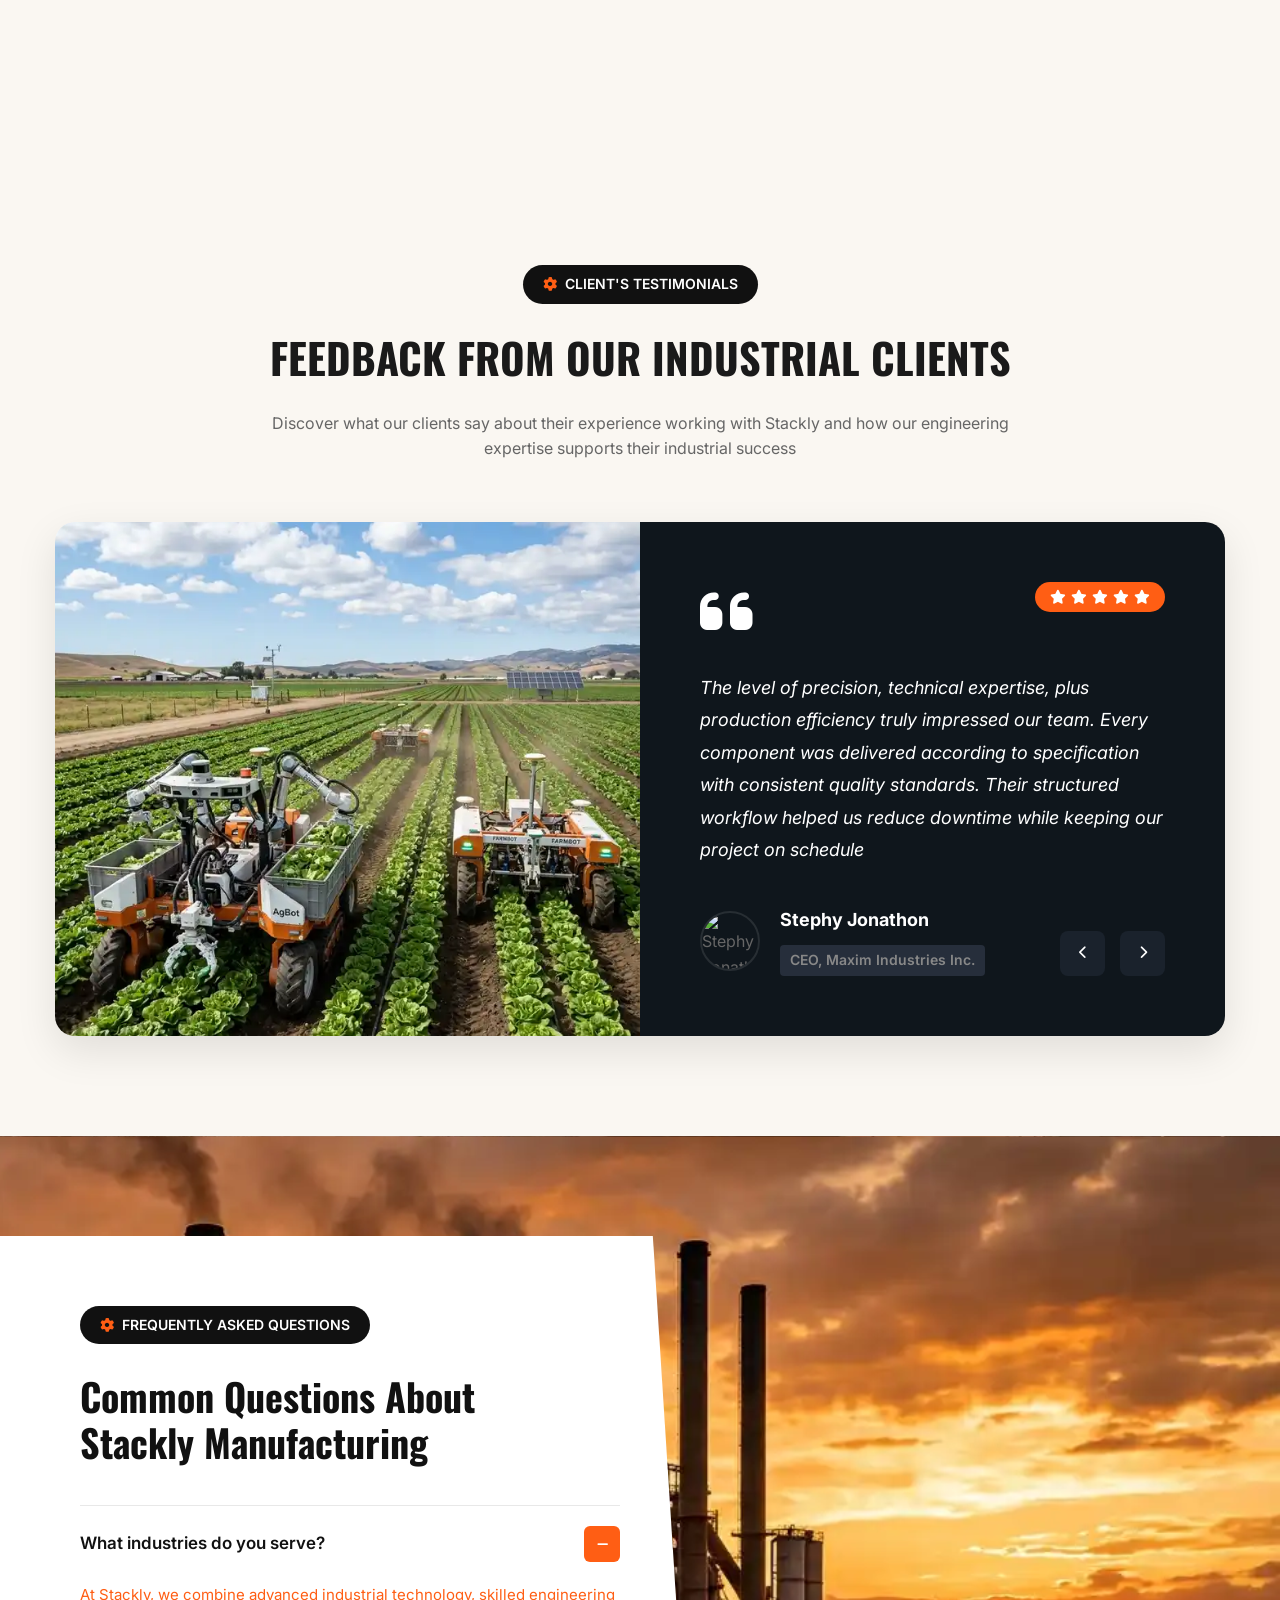
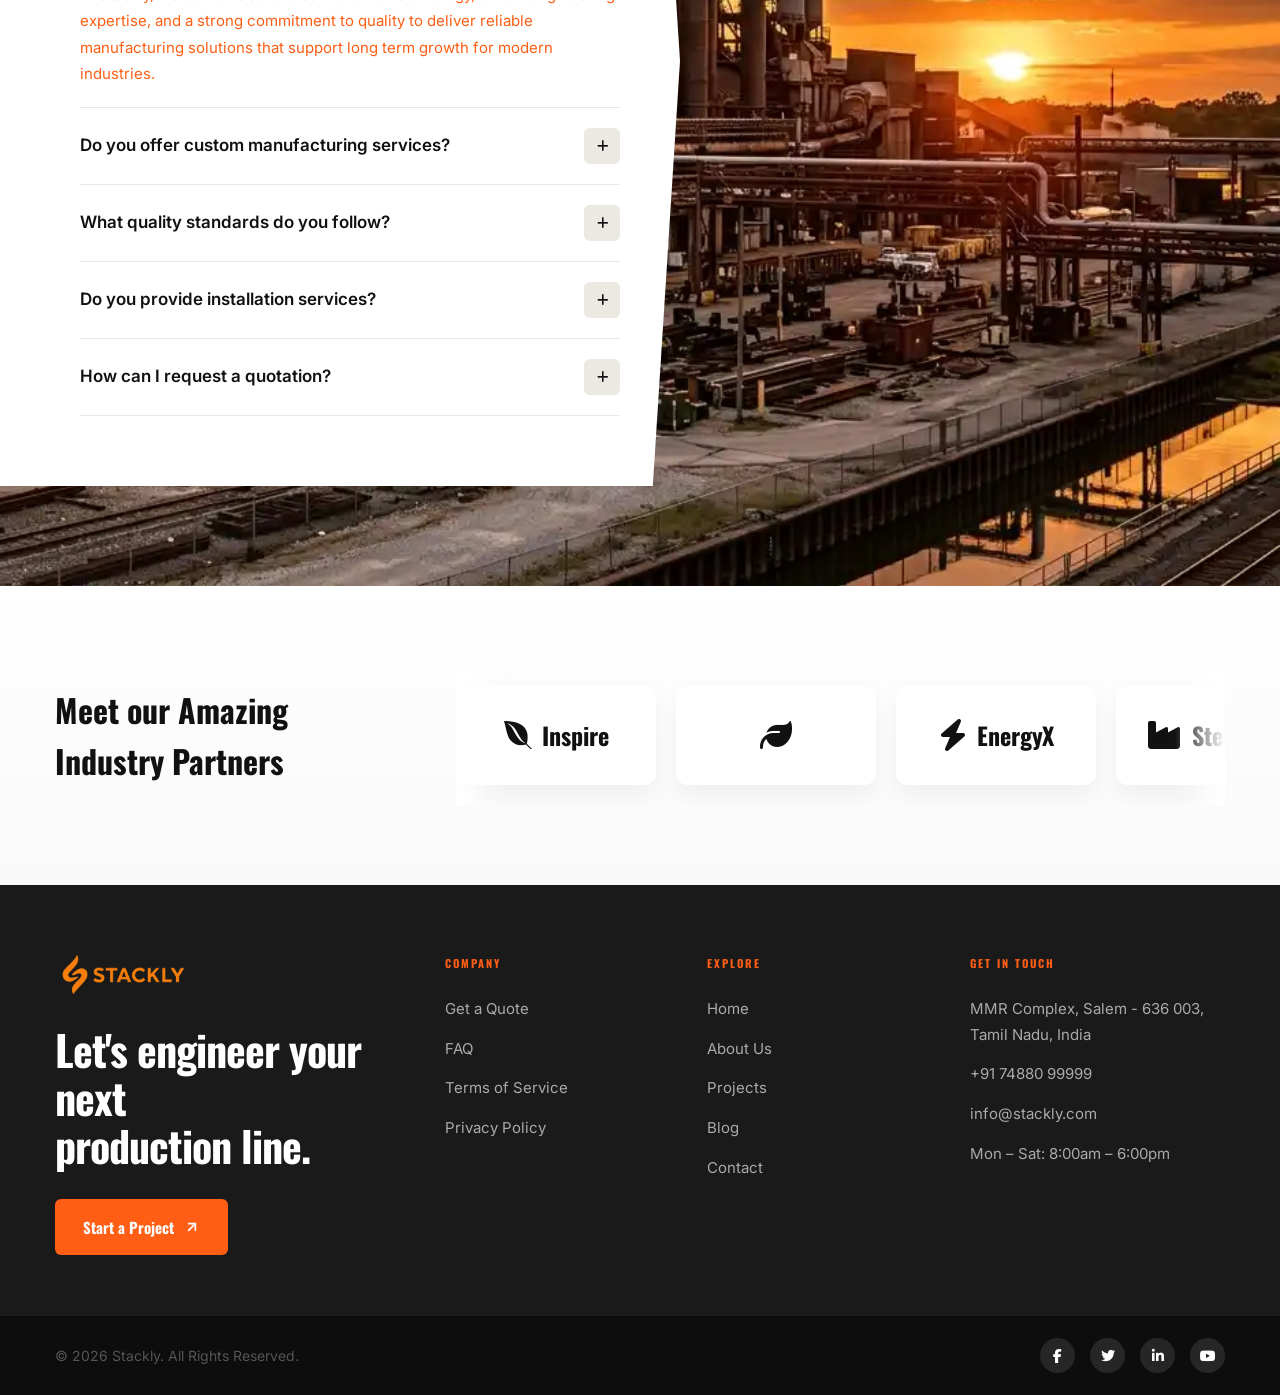
==== commit f7df25dc: "Add files via upload" ====
--- a/index.html
+++ b/index.html
@@ -86,7 +86,7 @@
 </div>
 </div>
 <a href="login.html" class="btn btn-primary">Login</a>
-<button class="mobile-menu-btn">
+<button class="mobile-menu-btn" aria-label="Open mobile menu">
 <i class="fas fa-bars">
 </i>
 </button>
@@ -822,10 +822,10 @@
 <div class="container">
 <p>&copy; 2026 Stackly. All Rights Reserved.</p>
 <div class="footer-social-bottom">
-<a href="404.html"><i class="fab fa-facebook-f"></i></a>
-<a href="404.html"><i class="fab fa-twitter"></i></a>
-<a href="404.html"><i class="fab fa-linkedin-in"></i></a>
-<a href="404.html"><i class="fab fa-youtube"></i></a>
+<a href="404.html" aria-label="Facebook"><i class="fab fa-facebook-f"></i></a>
+<a href="404.html" aria-label="Twitter"><i class="fab fa-twitter"></i></a>
+<a href="404.html" aria-label="LinkedIn"><i class="fab fa-linkedin-in"></i></a>
+<a href="404.html" aria-label="YouTube"><i class="fab fa-youtube"></i></a>
 </div>
 </div>
 </div>
--- a/style.css
+++ b/style.css
@@ -473,15 +473,13 @@
    Footer — GloCore Style
    ================================ */
 .footer {
-    background-color: #111111;
+    background-color: #1a1a1a;
     color: #999;
-    padding: 60px 0 0;
+    padding: 70px 0 0;
 }
 
 .footer-inner {
-    background: #1a1a1a;
-    border-radius: 20px;
-    padding: 70px 60px;
+    padding: 0 0 60px 0;
     display: grid;
     grid-template-columns: 1.6fr 1fr 1fr 1.2fr;
     gap: 50px;
@@ -681,14 +679,14 @@
     .feature-box { border-right: none; border-bottom: 1px solid #eeeeee; }
     .about-inner { grid-template-columns: 1fr; gap: 80px; }
     .experience-badge { right: 20px; }
-    .footer-inner { grid-template-columns: 1fr 1fr; padding: 50px 40px; }
+    .footer-inner { grid-template-columns: 1fr 1fr; padding: 50px 40px 50px; }
     .footer-headline { font-size: 34px; }
     .title, .section-header .title { font-size: 40px !important; }
 }
 @media (max-width: 768px) {
     .top-bar { display: none; }
     .hero-content h1 { font-size: 36px; }
-    .footer-inner { grid-template-columns: 1fr; padding: 40px 28px; gap: 36px; }
+    .footer-inner { grid-template-columns: 1fr; padding: 40px 28px 40px; gap: 36px; }
     .footer-headline { font-size: 30px; }
     .title, .section-header .title { font-size: 32px !important; line-height: 1.2 !important; }
 }
